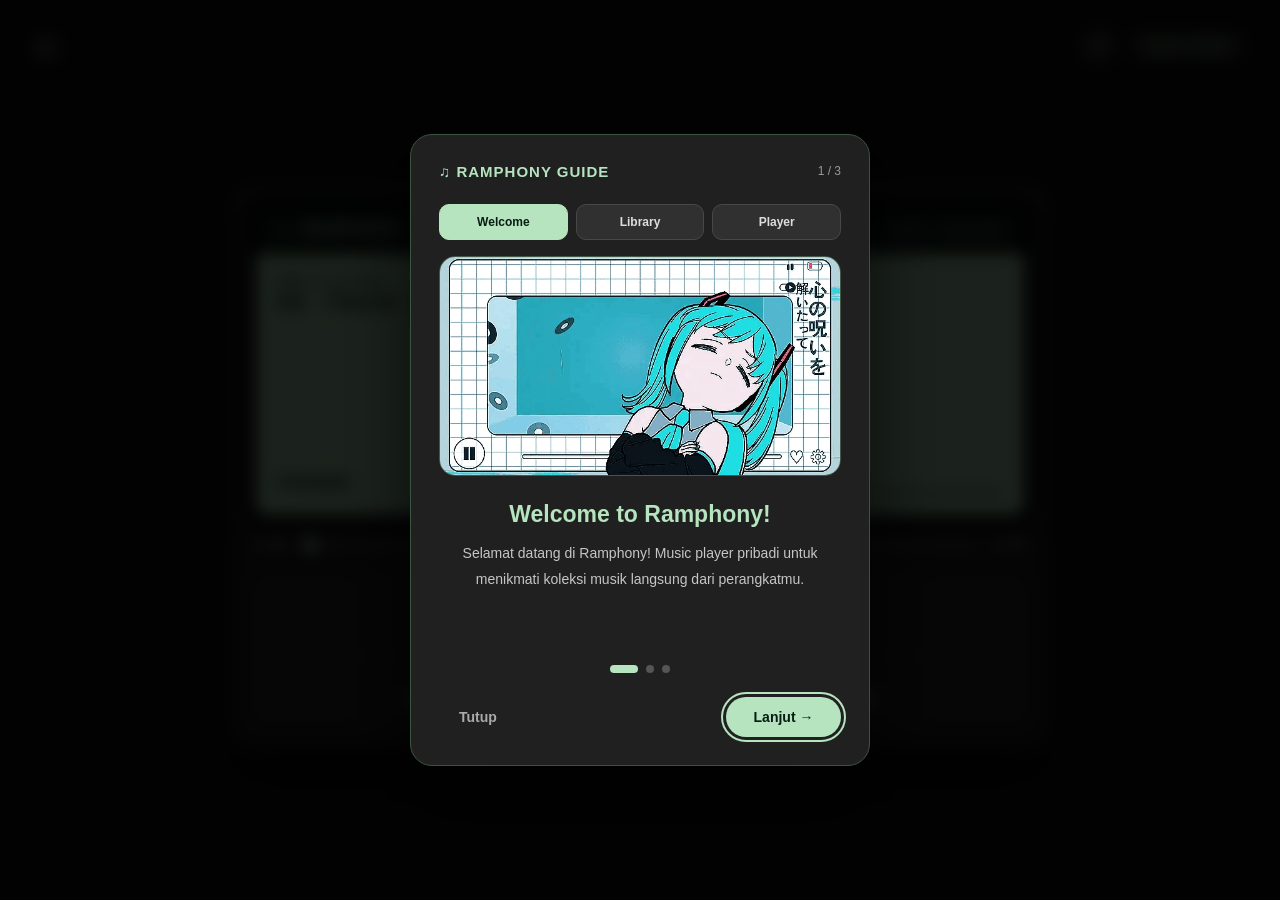
==== index.html @ 27ead32e "fix bug" ====
<!doctype html>
<html lang="id">
  <head>
    <meta charset="UTF-8" />
    <meta name="viewport" content="width=device-width, initial-scale=1.0" />
    <title>Ramphony - Offline Music Player</title>

    <link rel="stylesheet" href="assets/css/style.css?v=12" />
    <link rel="stylesheet" href="assets/css/tutorial.css" />

    <style>
      /* ===== RAMPHONY - FINAL PLAYER DESIGN ===== */

      .player-panel .lcd-display {
        min-height: 370px;
        display: flex;
        flex-direction: column;
        justify-content: space-between;
        padding: 36px 24px 28px;
      }

      .player-panel .lcd-bottom {
        margin-top: auto;
        padding-top: 35px;
      }

      /* Progress bar di luar LCD */
      .player-panel .lcd-progress {
        display: flex;
        align-items: center;
        gap: 16px;
        width: 100%;
        margin: 25px 0 0;
        padding: 0 12px;
        color: #fff;
        font-family: "Courier New", monospace;
        font-size: 13px;
      }

      .player-panel .lcd-progress span {
        flex-shrink: 0;
      }

      .player-panel .lcd-progress input {
        flex: 1;
        min-width: 0;
        height: 7px;
        accent-color: #b5e4bf;
        cursor: pointer;
      }

      /* Kotak kontrol selebar LCD */
      .player-panel .mobile-controls {
        display: flex !important;
        flex-direction: column !important;
        align-items: center;
        justify-content: center;
        width: 100%;
        max-width: none;
        margin: 42px auto 0;
        padding: 30px 24px;
        gap: 22px;
        background: #292929;
        border-radius: 28px;
      }

      .player-panel .control-main,
      .player-panel .control-secondary {
        display: flex;
        align-items: center;
        justify-content: space-evenly;
        width: 100%;
        max-width: 650px;
      }

      .player-panel .control-main {
        gap: 30px;
      }

      .player-panel .control-secondary {
        gap: 30px;
        padding-top: 22px;
        border-top: 1px solid #404040;
      }

      .player-panel .mobile-controls .control-btn {
        display: inline-flex;
        align-items: center;
        justify-content: center;
        flex-shrink: 0;
        width: 54px;
        height: 54px;
        padding: 8px;
        background: transparent;
        border: none;
        border-radius: 50%;
        color: #fff;
        cursor: pointer;
        transition:
          transform 0.2s,
          background 0.2s,
          color 0.2s;
      }

      .player-panel .mobile-controls .control-btn svg {
        display: block;
        width: 26px;
        height: 26px;
        fill: currentColor;
      }

      .player-panel .mobile-controls .control-btn:hover {
        transform: scale(1.08);
        color: #b5e4bf;
      }

      /* Play / Pause */
      .player-panel .mobile-controls #mobile-play {
        width: 90px;
        height: 90px;
        padding: 0;
        background: #b5e4bf;
        color: #071b12;
        border-radius: 50%;
      }

      .player-panel .mobile-controls #mobile-play svg {
        width: 34px;
        height: 34px;
      }

      .player-panel .mobile-controls #mobile-play:hover {
        background: #c9f0d1;
        color: #071b12;
      }

      .player-panel .mobile-controls .control-btn.act,
      .player-panel .mobile-controls #mobile-lyrics {
        color: #b5e4bf;
      }

      /* Lyrics popup */
      .lyrics-overlay {
        display: none;
        position: fixed;
        inset: 0;
        z-index: 9999;
        align-items: center;
        justify-content: center;
        padding: 16px;
        background: rgba(0, 0, 0, 0.82);
      }

      .lyrics-overlay.active {
        display: flex;
      }

      .lyrics-popup {
        width: min(600px, 100%);
        height: min(660px, 90vh);
        overflow: hidden;
        background: #202020;
        border: 1px solid #b5e4bf;
        border-radius: 16px;
        box-shadow: 0 25px 70px rgba(0, 0, 0, 0.5);
      }

      .lyrics-popup iframe {
        display: block;
        width: 100%;
        height: 100%;
        border: 0;
      }

      body.lyrics-modal-open {
        overflow: hidden;
      }

      /* Hamburger tidak ikut scroll - transparan tanpa kotak abu-abu */
      .menu-toggle {
        position: absolute !important;
        top: 26px !important;
        left: 24px !important;
        z-index: 1001 !important;
        background: transparent !important;
      }

      /* Hamburger hilang saat sidebar terbuka */
      .menu-toggle[aria-expanded="true"] {
        display: none !important;
      }

      /* Tablet */
      @media (max-width: 820px) {
        .player-panel .lcd-display {
          min-height: 300px;
          padding: 24px 14px 20px;
        }

        .player-panel .mobile-controls {
          margin-top: 30px;
          padding: 24px 14px;
          gap: 18px;
        }

        .player-panel .mobile-controls #mobile-play {
          width: 76px;
          height: 76px;
        }

        .player-panel .mobile-controls #mobile-play svg {
          width: 30px;
          height: 30px;
        }
      }

      /* HP */
      @media (max-width: 480px) {
        .player-panel .lcd-display {
          min-height: 260px;
          padding: 20px 12px 16px;
        }

        .player-panel .lcd-progress {
          gap: 8px;
          margin-top: 20px;
          padding: 0 2px;
          font-size: 11px;
        }

        .player-panel .mobile-controls {
          margin-top: 24px;
          padding: 20px 10px;
          gap: 15px;
          border-radius: 22px;
        }

        .player-panel .control-main,
        .player-panel .control-secondary {
          gap: 12px;
        }

        .player-panel .control-secondary {
          padding-top: 16px;
        }

        .player-panel .mobile-controls .control-btn {
          width: 44px;
          height: 44px;
        }

        .player-panel .mobile-controls .control-btn svg {
          width: 22px;
          height: 22px;
        }

        .player-panel .mobile-controls #mobile-play {
          width: 66px;
          height: 66px;
        }

        .player-panel .mobile-controls #mobile-play svg {
          width: 27px;
          height: 27px;
        }

        .menu-toggle {
          top: 18px !important;
          left: 10px !important;
        }
      }

      /* RAMPHONY - HOME LYRICS FULLSCREEN */

      #lyrics-overlay.lyrics-overlay {
        position: fixed !important;
        inset: 0 !important;
        z-index: 99999 !important;
        width: 100vw !important;
        height: 100vh !important;
        height: 100dvh !important;
        padding: 0 !important;
        margin: 0 !important;
        background: #101211 !important;
        align-items: stretch !important;
        justify-content: stretch !important;
      }

      #lyrics-overlay.lyrics-overlay.active {
        display: flex !important;
      }

      #lyrics-overlay .lyrics-popup {
        width: 100% !important;
        max-width: none !important;
        height: 100% !important;
        max-height: none !important;
        margin: 0 !important;
        padding: 0 !important;
        border: none !important;
        border-radius: 0 !important;
        box-shadow: none !important;
        background: #101211 !important;
      }

      #lyrics-overlay .lyrics-popup iframe {
        display: block !important;
        width: 100% !important;
        height: 100% !important;
        border: none !important;
      }

      /* PAGE OVERLAYS (Profile, Playlist) */

      .page-overlay {
        position: fixed;
        inset: 0;
        z-index: 9998;
        background: rgba(0, 0, 0, 0.88);
        display: flex;
        align-items: flex-start;
        justify-content: center;
        overflow-y: auto;
      }

      .page-overlay[hidden] {
        display: none !important;
      }

      .page-overlay-inner {
        width: 100%;
        min-height: 100%;
        background: #101010;
        position: relative;
      }

      .page-overlay-inner iframe {
        display: block;
        width: 100%;
        min-height: 100vh;
        border: 0;
      }

      body.page-overlay-open {
        overflow: hidden;
      }
      /* Sidebar & Overlay over page overlays */
      .sidebar {
        z-index: 10005 !important;
      }
      .menu-overlay {
        z-index: 10004 !important;
      }
    </style>
    <link rel="stylesheet" href="assets/css/auth.css?v=2.6" />
    <link rel="stylesheet" href="assets/css/chat.css?v=2.6" />
      <!-- MUSIC SHARING DRAWER STYLES (INLINE TO AVOID CACHING) -->
    <style id="music-sharing-drawer-styles">
      .chat-music-drawer {
        background: rgba(14, 24, 18, 0.98) !important;
        border: 1px solid rgba(181, 228, 191, 0.35) !important;
        border-radius: 20px !important;
        padding: 14px 16px !important;
        margin-bottom: 12px !important;
        box-shadow: 0 16px 40px rgba(0, 0, 0, 0.55), 0 0 20px rgba(181, 228, 191, 0.12) !important;
        backdrop-filter: blur(20px) !important;
        -webkit-backdrop-filter: blur(20px) !important;
        animation: drawerSlideUp 0.28s cubic-bezier(0.16, 1, 0.3, 1) !important;
        color: #ffffff !important;
      }
      .chat-music-drawer[hidden] {
        display: none !important;
      }
      @keyframes drawerSlideUp {
        from { opacity: 0; transform: translateY(14px) scale(0.98); }
        to { opacity: 1; transform: translateY(0) scale(1); }
      }
      .cmd-header {
        display: flex !important;
        align-items: center !important;
        justify-content: space-between !important;
        margin-bottom: 12px !important;
        padding-bottom: 10px !important;
        border-bottom: 1px solid rgba(181, 228, 191, 0.18) !important;
      }
      .cmd-title {
        display: flex !important;
        align-items: center !important;
        gap: 8px !important;
        font-size: 13px !important;
        font-weight: 700 !important;
        color: #b5e4bf !important;
        letter-spacing: 0.3px !important;
      }
      .cmd-close {
        background: rgba(255, 255, 255, 0.08) !important;
        border: 1px solid rgba(255, 255, 255, 0.12) !important;
        color: #a0b8a8 !important;
        width: 26px !important;
        height: 26px !important;
        border-radius: 50% !important;
        display: flex !important;
        align-items: center !important;
        justify-content: center !important;
        font-size: 13px !important;
        cursor: pointer !important;
        transition: all 0.2s ease !important;
        padding: 0 !important;
      }
      .cmd-close:hover {
        background: rgba(235, 87, 87, 0.25) !important;
        color: #ff8585 !important;
        border-color: rgba(235, 87, 87, 0.4) !important;
        transform: rotate(90deg) !important;
      }
      .cmd-current-box {
        background: rgba(181, 228, 191, 0.1) !important;
        border: 1px solid rgba(181, 228, 191, 0.3) !important;
        border-radius: 14px !important;
        padding: 10px 12px !important;
        display: flex !important;
        align-items: center !important;
        gap: 12px !important;
        margin-bottom: 12px !important;
        box-shadow: 0 4px 16px rgba(0, 0, 0, 0.2) !important;
      }
      .cmd-current-icon {
        width: 36px !important;
        height: 36px !important;
        border-radius: 10px !important;
        background: #b5e4bf !important;
        color: #071b12 !important;
        display: flex !important;
        align-items: center !important;
        justify-content: center !important;
        font-size: 16px !important;
        flex-shrink: 0 !important;
        box-shadow: 0 0 12px rgba(181, 228, 191, 0.35) !important;
      }
      .cmd-current-meta {
        flex: 1 !important;
        min-width: 0 !important;
        display: flex !important;
        flex-direction: column !important;
      }
      .cmd-sub {
        font-size: 10px !important;
        color: #8fa899 !important;
        text-transform: uppercase !important;
        letter-spacing: 0.6px !important;
        font-weight: 600 !important;
      }
      .cmd-current-title {
        font-size: 13px !important;
        font-weight: 700 !important;
        color: #ffffff !important;
        white-space: nowrap !important;
        overflow: hidden !important;
        text-overflow: ellipsis !important;
        margin-top: 2px !important;
      }
      .cmd-send-btn {
        background: #b5e4bf !important;
        color: #071b12 !important;
        border: none !important;
        border-radius: 10px !important;
        padding: 7px 14px !important;
        font-size: 12px !important;
        font-weight: 700 !important;
        display: flex !important;
        align-items: center !important;
        gap: 6px !important;
        cursor: pointer !important;
        transition: all 0.2s ease !important;
        flex-shrink: 0 !important;
        font-family: inherit !important;
        box-shadow: 0 4px 14px rgba(181, 228, 191, 0.35) !important;
      }
      .cmd-send-btn:hover:not(:disabled) {
        background: #c9f0d1 !important;
        transform: translateY(-1px) !important;
        box-shadow: 0 6px 18px rgba(181, 228, 191, 0.5) !important;
      }
      .cmd-send-btn:disabled {
        opacity: 0.45 !important;
        cursor: not-allowed !important;
        box-shadow: none !important;
      }
      .cmd-playlist-section {
        display: flex !important;
        flex-direction: column !important;
        gap: 7px !important;
      }
      .cmd-section-label {
        font-size: 11px !important;
        color: #8fa899 !important;
        font-weight: 600 !important;
      }
      .cmd-playlist-list {
        max-height: 140px !important;
        overflow-y: auto !important;
        display: flex !important;
        flex-direction: column !important;
        gap: 6px !important;
        padding-right: 4px !important;
      }
      .cmd-playlist-list::-webkit-scrollbar {
        width: 4px !important;
      }
      .cmd-playlist-list::-webkit-scrollbar-thumb {
        background: rgba(181, 228, 191, 0.3) !important;
        border-radius: 4px !important;
      }
      .cmd-track-item {
        display: flex !important;
        align-items: center !important;
        justify-content: space-between !important;
        padding: 7px 12px !important;
        border-radius: 10px !important;
        background: rgba(255, 255, 255, 0.04) !important;
        border: 1px solid rgba(181, 228, 191, 0.14) !important;
        transition: all 0.2s ease !important;
        gap: 10px !important;
      }
      .cmd-track-item:hover {
        background: rgba(181, 228, 191, 0.1) !important;
        border-color: rgba(181, 228, 191, 0.3) !important;
        transform: translateX(2px) !important;
      }
      .cmd-track-left {
        display: flex !important;
        align-items: center !important;
        gap: 8px !important;
        flex: 1 !important;
        min-width: 0 !important;
      }
      .cmd-track-disc {
        width: 22px !important;
        height: 22px !important;
        border-radius: 50% !important;
        background: rgba(181, 228, 191, 0.15) !important;
        color: #b5e4bf !important;
        display: flex !important;
        align-items: center !important;
        justify-content: center !important;
        font-size: 11px !important;
        flex-shrink: 0 !important;
      }
      .cmd-track-meta {
        flex: 1 !important;
        min-width: 0 !important;
        display: flex !important;
        flex-direction: column !important;
      }
      .cmd-track-name {
        font-size: 12px !important;
        color: #ffffff !important;
        font-weight: 600 !important;
        white-space: nowrap !important;
        overflow: hidden !important;
        text-overflow: ellipsis !important;
      }
      .cmd-track-artist {
        font-size: 10px !important;
        color: #8fa899 !important;
      }
      .cmd-track-share-btn {
        background: rgba(181, 228, 191, 0.18) !important;
        border: 1px solid rgba(181, 228, 191, 0.4) !important;
        color: #b5e4bf !important;
        border-radius: 8px !important;
        padding: 4px 10px !important;
        font-size: 11px !important;
        font-weight: 700 !important;
        cursor: pointer !important;
        transition: all 0.2s ease !important;
        flex-shrink: 0 !important;
        font-family: inherit !important;
      }
      .cmd-track-share-btn:hover {
        background: #b5e4bf !important;
        color: #071b12 !important;
        transform: scale(1.05) !important;
        box-shadow: 0 2px 10px rgba(181, 228, 191, 0.4) !important;
      }
      .chat-tool-btn {
        width: 36px !important;
        height: 36px !important;
        border-radius: 50% !important;
        background: rgba(181, 228, 191, 0.14) !important;
        border: 1px solid rgba(181, 228, 191, 0.28) !important;
        color: #b5e4bf !important;
        display: flex !important;
        align-items: center !important;
        justify-content: center !important;
        cursor: pointer !important;
        transition: all 0.2s ease !important;
        flex-shrink: 0 !important;
        padding: 0 !important;
      }
      .chat-tool-btn:hover {
        background: #b5e4bf !important;
        color: #071b12 !important;
        transform: scale(1.08) !important;
        box-shadow: 0 0 14px rgba(181, 228, 191, 0.5) !important;
      }
      .chat-tool-btn:active {
        transform: scale(0.92) !important;
      }
    </style>
  </head>

  <body>
    <div class="app">
      <!-- HAMBURGER -->
      <button
        id="menu-toggle"
        class="menu-toggle"
        type="button"
        aria-label="Buka menu"
        aria-expanded="false"
      >
        <span></span>
        <span></span>
        <span></span>
      </button>

      <!-- SIDEBAR OVERLAY -->
      <div id="menu-overlay" class="menu-overlay"></div>

      <!-- SIDEBAR -->
      <aside id="sidebar" class="sidebar">
        <div class="sidebar-header">
          <a href="#" class="logo" id="logo-home-btn" data-page="home" title="Kembali ke Home">Ramphony</a>
        </div>

        <nav class="side-nav">
          <p class="nav-heading">MENU UTAMA</p>

          <a href="#" class="nav-link active" data-page="home">Home</a>

          <a href="#" class="nav-link" data-page="tracks">Koleksi Lagu Lokal</a>

          <p class="nav-heading">YOUR LIBRARY</p>

          <a href="pages/playlist.html" class="nav-link" data-page="playlist">Playlist</a>

          <a href="#" class="nav-link" data-page="favorites">Favorites</a>

          <a href="#" class="nav-link" data-page="history">Recently Played</a>

          <p class="nav-heading">KOMUNIKASI</p>

          <a href="#" class="nav-link" id="side-nav-chat">Chat Room</a>

          <p class="nav-heading">LAINNYA</p>

          <a href="#" class="nav-link" data-page="settings">Settings</a>
        </nav>

        <!-- SIDEBAR AUTH: UNLOGGED (LOGIN/REGISTER BUTTON) & LOGGED IN (USER CARD) -->
        <button type="button" class="sidebar-login-card" id="sidebar-login-trigger" title="Masuk atau Buat Akun">
          <div class="slc-icon">
            <svg width="18" height="18" viewBox="0 0 24 24" fill="none" stroke="currentColor" stroke-width="2">
              <path d="M15 3h4a2 2 0 0 1 2 2v14a2 2 0 0 1-2 2h-4"></path>
              <polyline points="10 17 15 12 10 7"></polyline>
              <line x1="15" y1="12" x2="3" y2="12"></line>
            </svg>
          </div>
          <div class="slc-info">
            <span class="slc-title">Masuk / Daftar</span>
            <small class="slc-sub">Buka Fitur Chat & Akun</small>
          </div>
          <span class="slc-arrow">→</span>
        </button>

        <div class="sidebar-user-card" id="sidebar-user-info" hidden>
          <div class="sa-avatar-wrap">
            <img id="sa-avatar-img" class="sa-avatar-img" src="" alt="Avatar" hidden />
            <span id="sa-avatar-letter" class="sa-avatar-letter">N</span>
          </div>
          <div class="sa-user-info">
            <span id="sa-name" class="sa-name">User</span>
            <small id="sa-sub" class="sa-sub">@user</small>
          </div>
          <button type="button" id="sa-logout-btn" class="sa-action-btn sa-logout-btn" title="Keluar dari akun">Keluar</button>
        </div>

        <p class="copyright">© Ramphony Offline Player</p>
      </aside>

      <!-- MAIN CONTENT -->
      <main class="main-content">
        <!-- HEADER -->
        <header class="topbar">
          <div class="topbar-actions">
            <!-- CHAT BUTTON -->
            <button id="open-chat-btn" class="topbar-icon-btn" type="button" title="Buka Ramphony Chat Room" aria-label="Buka Chat">
              <svg width="20" height="20" viewBox="0 0 24 24" fill="none" stroke="currentColor" stroke-width="2">
                <path d="M21 15a2 2 0 0 1-2 2H7l-4 4V5a2 2 0 0 1 2-2h14a2 2 0 0 1 2 2z"></path>
              </svg>
              <span id="chat-unread-dot" class="chat-unread-dot" hidden></span>
            </button>

            <!-- AUTH BUTTON -->
            <button id="topbar-auth-btn" class="topbar-auth-pill" type="button" title="Masuk atau Daftar Akun">
              Masuk / Daftar
            </button>

            <!-- PROFILE BUTTON (Hanya muncul jika sudah login) -->
            <a
              href="pages/profile.html"
              class="profile-button"
              id="topbar-profile-btn"
              title="My Profile"
              aria-label="My Profile"
              hidden
            >
              <svg
                width="22"
                height="22"
                viewBox="0 0 24 24"
                fill="none"
                stroke="currentColor"
                stroke-width="1.8"
              >
                <circle cx="12" cy="8" r="4"></circle>
                <path d="M4 21c0-4 3.5-7 8-7s8 3 8 7"></path>
              </svg>
            </a>
          </div>
        </header>

        <!-- WORKSPACE -->
        <div class="workspace">
          <!-- PLAYER PANEL -->
          <section class="player-panel">
            <!-- LCD FRAME -->
            <div class="lcd-frame">
              <div class="lcd-screen">
                <!-- LCD HEADER -->
                <div class="lcd-status">
                  <span class="music-note">♫ RAMPHONY</span>

                  <div class="lcd-tags">
                    <span class="lcd-tag">MP3</span>
                    <span class="lcd-tag">PLAYER</span>
                  </div>
                </div>

                <!-- LCD CONTENT -->
                <div class="lcd-display">
                  <div class="lcd-title-wrap">
                    <p>NOW PLAYING</p>
                    <h1 id="title" class="lcd-title">NO TRACK SELECTED</h1>
                  </div>

                  <!-- LCD BOTTOM -->
                  <div class="lcd-bottom">
                    <div class="lcd-info">
                      <span id="lcd-play-state">PAUSED</span>
                    </div>

                    <div id="visualizer" class="visualizer">
                      <span></span>
                      <span></span>
                      <span></span>
                      <span></span>
                      <span></span>
                      <span></span>
                      <span></span>
                      <span></span>
                      <span></span>
                      <span></span>
                      <span></span>
                      <span></span>
                      <span></span>
                    </div>
                  </div>
                </div>
              </div>
            </div>

            <!-- PROGRESS DI LUAR LCD -->
            <div class="lcd-progress">
              <span id="cur">0:00</span>

              <input
                id="seek"
                type="range"
                min="0"
                max="100"
                step="0.1"
                value="0"
                aria-label="Progress lagu"
              />

              <span id="dur">0:00</span>
            </div>

            <!-- CONTROLS DUA BARIS -->
            <div class="mobile-controls">
              <!-- BARIS ATAS -->
              <div class="control-main">
                <button
                  id="mobile-prev"
                  class="control-btn"
                  type="button"
                  title="Previous"
                  aria-label="Lagu sebelumnya"
                ></button>

                <button
                  id="mobile-play"
                  class="control-btn primary"
                  type="button"
                  title="Play / Pause"
                  aria-label="Putar lagu"
                ></button>

                <button
                  id="mobile-next"
                  class="control-btn"
                  type="button"
                  title="Next"
                  aria-label="Lagu berikutnya"
                ></button>
              </div>

              <!-- BARIS BAWAH -->
              <div class="control-secondary">
                <button
                  id="mobile-shuf"
                  class="control-btn"
                  type="button"
                  title="Shuffle"
                  aria-label="Acak lagu"
                ></button>

                <button
                  id="mobile-rep"
                  class="control-btn"
                  type="button"
                  title="Repeat"
                  aria-label="Ulangi lagu"
                ></button>

                <button
                  id="mobile-fav"
                  class="control-btn"
                  type="button"
                  title="Favorit"
                  aria-label="Lagu favorit"
                >
                  <svg viewBox="0 0 24 24" aria-hidden="true" width="20" height="20">
                    <path
                      class="fav-heart-path"
                      fill="none"
                      stroke="currentColor"
                      stroke-width="2"
                      d="M12 21.35l-1.45-1.32C5.4 15.36 2 12.28 2 8.5 2 5.42 4.42 3 7.5 3c1.74 0 3.41.81 4.5 2.09C13.09 3.81 14.76 3 16.5 3 19.58 3 22 5.42 22 8.5c0 3.78-3.4 6.86-8.55 11.54L12 21.35z"
                    />
                  </svg>
                </button>

                <button
                  id="mobile-lyrics"
                  class="control-btn"
                  type="button"
                  title="Lyrics"
                  aria-label="Buka lirik lagu"
                >
                  <svg viewBox="0 0 24 24" aria-hidden="true">
                    <path
                      fill="currentColor"
                      d="M4 5h16v2H4zm0 5h11v2H4zm0 5h11v2H4zm14-4v7.2a2.8 2.8 0 1 1-2-2.68V9h5v2z"
                    />
                  </svg>
                </button>
              </div>
            </div>
          </section>

          </div>

                <!-- LOCAL TRACKS VIEW -->
        <section id="tracks-view" class="library-view" hidden>
          <div class="view-header">
            <div>
              <span class="eyebrow">LOCAL STORAGE</span>
              <h2>Koleksi Lagu Lokal <span id="count" class="count-badge">0 lagu</span></h2>
              <p>Kelola file audio dari perangkatmu atau putar lagu demo.</p>
            </div>

            <div class="playlist-actions">
              <button id="demo" class="btn-demo" type="button">♫ Demo</button>
              <button id="pick" class="btn-add" type="button">+ Tambah Lagu</button>
            </div>
          </div>

          <!-- LOCAL SEARCH -->
          <div class="playlist-search">
            <svg width="20" height="20" viewBox="0 0 24 24" fill="none" stroke="currentColor" stroke-width="2">
              <circle cx="11" cy="11" r="7"></circle>
              <path d="m16 16 5 5"></path>
            </svg>
            <input id="search-track" type="search" placeholder="Cari dalam koleksi lokal..." aria-label="Cari lagu" />
          </div>

          <!-- SONG LIST -->
          <ul id="ul" class="track-list"></ul>

          <div id="library-empty" class="library-empty" hidden>
            Belum ada lagu lokal yang ditambahkan.
          </div>

          <div class="drop-zone">
            Tarik file MP3 ke sini atau klik Tambah Lagu.
          </div>

          <input id="file" type="file" accept="audio/*,.mp3,.m4a,.wav,.ogg,.flac,.aac" multiple hidden />
        </section>

        <!-- ADDITIONAL VIEWS -->
        <!-- FAVORITES VIEW -->
        <section id="favorites-view" class="library-view" hidden>
          <div class="view-header">
            <div>
              <span class="eyebrow">YOUR COLLECTION</span>
              <h2>Favorites <span id="fav-count-badge" class="count-badge">0</span></h2>
              <p>Lagu-lagu yang kamu tandai sebagai favorit.</p>
            </div>
            <button id="play-all-favs" class="btn-view-action" type="button" style="display: none;">
              ▶ Putar Semua
            </button>
          </div>

          <ul id="favorites-list" class="view-track-list"></ul>

          <div id="favorites-empty" class="view-empty">
            <div class="view-empty-icon">♡</div>
            <h3>Belum ada lagu favorit</h3>
            <p>Klik tombol hati pada lagu yang sedang diputar atau pada daftar putar untuk menambahkannya ke sini.</p>
          </div>
        </section>

        <!-- RECENTLY PLAYED VIEW -->
        <section id="history-view" class="library-view" hidden>
          <div class="view-header">
            <div>
              <span class="eyebrow">HISTORY</span>
              <h2>Recently Played <span id="hist-count-badge" class="count-badge">0</span></h2>
              <p>Riwayat lagu yang baru saja kamu putar.</p>
            </div>
            <button id="clear-history" class="btn-view-action danger" type="button" style="display: none;">
              Hapus Riwayat
            </button>
          </div>

          <ul id="history-list" class="view-track-list"></ul>

          <div id="history-empty" class="view-empty">
            <div class="view-empty-icon">◷</div>
            <h3>Belum ada riwayat pemutaran</h3>
            <p>Lagu yang kamu putar akan otomatis tercatat di sini.</p>
          </div>
        </section>

        <!-- SETTINGS VIEW -->
        <section id="settings-view" class="library-view" hidden>
          <div class="view-header">
            <div>
              <span class="eyebrow">PREFERENCES</span>
              <h2>Settings</h2>
              <p>Sesuaikan preferensi pemutaran dan tampilan Ramphony.</p>
            </div>
          </div>

          <div class="settings-grid">
            <div class="setting-card">
              <div class="setting-card-title">
                <span>▶</span>
                <div>
                  <strong>Pemutaran Musik</strong>
                  <small>Pengaturan alur pemutaran lagu.</small>
                </div>
              </div>

              <div class="setting-row">
                <div>
                  <span class="setting-label">Auto Play Next Track</span>
                  <span class="setting-desc">Lanjut ke lagu berikutnya secara otomatis saat lagu selesai.</span>
                </div>
                <label class="toggle-switch">
                  <input type="checkbox" id="setting-autoplay" checked />
                  <span class="toggle-slider"></span>
                </label>
              </div>

              <div class="setting-row">
                <div>
                  <span class="setting-label">LCD Audio Visualizer</span>
                  <span class="setting-desc">Tampilkan animasi grafik frekuensi di layar LCD saat audio menyala.</span>
                </div>
                <label class="toggle-switch">
                  <input type="checkbox" id="setting-visualizer" checked />
                  <span class="toggle-slider"></span>
                </label>
              </div>
            </div>

            <div class="setting-card">
              <div class="setting-card-title">
                <span>♪</span>
                <div>
                  <strong>Volume Default</strong>
                  <small>Tingkat volume awal saat membuka player.</small>
                </div>
              </div>

              <div class="setting-row" style="flex-direction: column; align-items: stretch; gap: 12px;">
                <div style="display: flex; justify-content: space-between; align-items: center;">
                  <span class="setting-label">Tingkat Volume</span>
                  <strong id="setting-vol-display" style="color: var(--green);">80%</strong>
                </div>
                <input type="range" id="setting-vol-range" min="0" max="100" value="80" style="accent-color: var(--green); cursor: pointer;" />
              </div>
            </div>

            <div class="setting-card">
              <div class="setting-card-title">
                <span>🗂</span>
                <div>
                  <strong>Penyimpanan & Riwayat</strong>
                  <small>Kelola data lokal di browser ini.</small>
                </div>
              </div>

              <div class="setting-row">
                <div>
                  <span class="setting-label">Hapus Riwayat Pemutaran</span>
                  <span class="setting-desc">Menghapus semua daftar Recently Played.</span>
                </div>
                <button type="button" id="btn-clear-hist-setting" class="btn-setting-btn">Hapus</button>
              </div>

              <div class="setting-row">
                <div>
                  <span class="setting-label">Kosongkan Favorit</span>
                  <span class="setting-desc">Menghapus semua lagu dari daftar Favorites.</span>
                </div>
                <button type="button" id="btn-clear-favs-setting" class="btn-setting-btn">Kosongkan</button>
              </div>

              <div class="setting-row">
                <div>
                  <span class="setting-label">Reset Seluruh Data</span>
                  <span class="setting-desc">Kembalikan pengaturan, profil, dan data ke kondisi awal.</span>
                </div>
                <button type="button" id="btn-reset-all-setting" class="btn-setting-btn danger">Reset Semua</button>
              </div>
            </div>

            <div class="setting-card about-card">
              <div class="setting-card-title">
                <span>ⓘ</span>
                <div>
                  <strong>Tentang Ramphony</strong>
                  <small>Offline Web Music Player</small>
                </div>
              </div>
              <p style="font-size: 13px; color: #bbb; line-height: 1.6; margin: 12px 0 6px;">
                Dibuat untuk memutar lagu secara offline langsung di peramban tanpa koneksi internet. Data tersimpan aman di browser Anda menggunakan IndexedDB dan Web Storage.
              </p>
              <span style="font-size: 11px; color: #777;">Version 1.2 · © 2026 Ramphony by Nabil Maliqi Ramadhan</span>
            </div>
          </div>
        </section>
      </main>
    </div>

    <!-- BOTTOM SEEK PLAYER (Visible on all pages except Home) -->
    <div id="bottom-player" class="bottom-player" hidden>
      <div class="bp-track">
        <div class="bp-art-wrap">
          <img id="bottom-art" class="bp-art" src="" alt="Cover" hidden />
          <span id="ini" class="bp-art-fallback">♪</span>
        </div>
        <div class="bp-info">
          <strong id="bottom-title">No track selected</strong>
          <small id="sub" class="bp-meta">Offline player</small>
        </div>
        <button id="bottom-fav" class="bp-fav-btn" type="button" title="Favorit">
          <svg width="18" height="18" viewBox="0 0 24 24" fill="none" stroke="currentColor" stroke-width="2">
            <path class="bp-fav-heart" d="M12 21.35l-1.45-1.32C5.4 15.36 2 12.28 2 8.5 2 5.42 4.42 3 7.5 3c1.74 0 3.41.81 4.5 2.09C13.09 3.81 14.76 3 16.5 3 19.58 3 22 5.42 22 8.5c0 3.78-3.4 6.86-8.55 11.54L12 21.35z"/>
          </svg>
        </button>
      </div>

      <div class="bp-center">
        <div class="bp-controls">
          <button id="shuf" class="bp-ctrl-btn" type="button" title="Shuffle"></button>
          <button id="prev" class="bp-ctrl-btn" type="button" title="Previous"></button>
          <button id="play" class="bp-ctrl-btn primary" type="button" title="Play / Pause"></button>
          <button id="next" class="bp-ctrl-btn" type="button" title="Next"></button>
          <button id="rep" class="bp-ctrl-btn" type="button" title="Repeat"></button>
        </div>

        <div class="bp-progress-row">
          <span id="bottom-cur" class="bp-time">0:00</span>
          <div class="bp-seek-wrap">
            <input id="bottom-progress" type="range" min="0" max="100" step="0.1" value="0" aria-label="Progress lagu" />
          </div>
          <span id="bottom-dur" class="bp-time">0:00</span>
        </div>
      </div>

      <div class="bp-right">
        <div class="bp-volume-wrap">
          <span class="bp-vol-icon">🔊</span>
          <input id="vol" type="range" min="0" max="100" value="80" aria-label="Volume" />
          <span id="volume-number" class="bp-vol-num">80</span>
        </div>
        <button id="bottom-go-home" class="bp-home-btn" type="button" title="Kembali ke LCD Deck di Home">
          <svg width="15" height="15" viewBox="0 0 24 24" fill="none" stroke="currentColor" stroke-width="2">
            <path d="M3 9l9-7 9 7v11a2 2 0 0 1-2 2H5a2 2 0 0 1-2-2z"></path>
            <polyline points="9 22 9 12 15 12 15 22"></polyline>
          </svg>
          <span>LCD Home</span>
        </button>
      </div>
    </div>

    <!-- AUDIO -->
    <audio id="a" preload="metadata"></audio>

    <!-- LYRICS POPUP -->
    <div id="lyrics-overlay" class="lyrics-overlay">
      <div
        class="lyrics-popup"
        role="dialog"
        aria-modal="true"
        aria-label="Ramphony Lyrics"
      >
        <iframe
          id="lyrics-frame"
          src="pages/lyrics.html"
          title="Ramphony Lyrics"
        ></iframe>
      </div>
    </div>

    <!-- PROFILE OVERLAY -->
    <div id="profile-overlay" class="page-overlay" hidden>
      <div class="page-overlay-inner" role="dialog" aria-modal="true" aria-label="My Profile">
        <iframe
          id="profile-frame"
          src="about:blank"
          title="My Profile"
        ></iframe>
      </div>
    </div>

    <!-- PLAYLIST OVERLAY -->
    <div id="playlist-overlay" class="page-overlay" hidden>
      <div class="page-overlay-inner" role="dialog" aria-modal="true" aria-label="Playlist">
        <iframe
          id="playlist-frame"
          src="about:blank"
          title="Playlist"
        ></iframe>
      </div>
    </div>

    <!-- MAIN PLAYER -->
    <script src="assets/js/player.js"></script>

    <!-- LYRICS POPUP LOGIC -->
    <script>
      const lyricsButton = document.querySelector("#mobile-lyrics");

      const lyricsOverlay = document.querySelector("#lyrics-overlay");

      const lyricsFrame = document.querySelector("#lyrics-frame");

      function sendLyricsSong() {
        const title = document.querySelector("#title");
        const audio = document.querySelector("#a");

        const song = title?.textContent.trim() || "";
        const audioUrl = audio ? (audio.currentSrc || audio.src || "") : "";
        const hasAudio = Boolean(audioUrl) && song !== "NO TRACK SELECTED";

        lyricsFrame.contentWindow?.postMessage(
          {
            type: "RAMPHONY_SONG",
            song: hasAudio ? song : "",
            audioUrl: hasAudio ? audioUrl : "",
          },
          "*",
        );
      }

      function openLyricsPopup() {
        lyricsOverlay.classList.add("active");
        document.body.classList.add("lyrics-modal-open");
        sendLyricsSong();
      }

      function closeLyricsPopup() {
        lyricsOverlay.classList.remove("active");
        document.body.classList.remove("lyrics-modal-open");
      }

      lyricsButton.addEventListener("click", openLyricsPopup);

      lyricsOverlay.addEventListener("click", (event) => {
        if (event.target === lyricsOverlay) {
          closeLyricsPopup();
        }
      });

      lyricsFrame.addEventListener("load", sendLyricsSong);

      window.addEventListener("message", (event) => {
        if (event.origin !== window.location.origin) {
          return;
        }

        if (event.source !== lyricsFrame.contentWindow) {
          return;
        }

        if (event.data?.type === "RAMPHONY_CLOSE_LYRICS") {
          closeLyricsPopup();
        }

        if (event.data?.type === "RAMPHONY_LYRICS_READY") {
          sendLyricsSong();
        }
      });

      document.addEventListener("keydown", (event) => {
        if (event.key === "Escape") {
          closeLyricsPopup();
        }
      });
    </script>

    <!-- TUTORIAL -->
    <script src="assets/js/tutorial.js"></script>

    <!-- PAGE OVERLAY LOGIC (Profile & Playlist) -->
    <script>
      (() => {
        "use strict";

        const profileOverlay = document.getElementById("profile-overlay");
        const profileFrame   = document.getElementById("profile-frame");
        const playlistOverlay = document.getElementById("playlist-overlay");
        const playlistFrame   = document.getElementById("playlist-frame");

        let profileLoaded  = false;
        let playlistLoaded = false;

        function updateNavActive(page) {
          const links = document.querySelectorAll(".side-nav .nav-link");
          links.forEach(l => {
            l.classList.toggle("active", l.getAttribute("data-page") === page);
          });
        }

        function getActiveMainView() {
          if (!document.getElementById("favorites-view")?.hidden) return "favorites";
          if (!document.getElementById("history-view")?.hidden) return "history";
          if (!document.getElementById("settings-view")?.hidden) return "settings";
          return "home";
        }

        function openOverlay(overlay) {
          overlay.removeAttribute("hidden");
          document.body.classList.add("page-overlay-open");
        }

        function closeOverlay(overlay) {
          overlay.setAttribute("hidden", "");
          document.body.classList.remove("page-overlay-open");
          updateNavActive(getActiveMainView());
        }

        function closeMasterMenu() {
          const sidebar = document.getElementById("sidebar");
          const menuOverlay = document.getElementById("menu-overlay");
          const menuToggle = document.getElementById("menu-toggle");
          if (sidebar) sidebar.classList.remove("open");
          if (menuOverlay) menuOverlay.classList.remove("open");
          if (menuToggle) {
            menuToggle.setAttribute("aria-expanded", "false");
            menuToggle.setAttribute("aria-label", "Buka menu");
          }
        }

        function openProfile() {
          closeMasterMenu();
          if (!profileLoaded || !profileFrame.src || profileFrame.src.endsWith("about:blank")) {
            profileFrame.src = "pages/profile.html";
            profileLoaded = true;
          }
          openOverlay(profileOverlay);
          updateNavActive("profile");
        }

        function openPlaylist() {
          closeMasterMenu();
          if (!playlistLoaded || !playlistFrame.src || playlistFrame.src.endsWith("about:blank")) {
            playlistFrame.src = "pages/playlist.html";
            playlistLoaded = true;
          }
          openOverlay(playlistOverlay);
          updateNavActive("playlist");
          setTimeout(() => {
            window.postMessage({ type: "RAMPHONY_TRIGGER_BROADCAST" }, "*");
          }, 150);
        }

        /* ---- Intercept link clicks ---- */
        document.addEventListener("click", function (event) {
          const link = event.target.closest("a[href]");
          if (!link) return;

          const href = link.getAttribute("href");
          if (!href) return;

          let url;
          try {
            url = new URL(href, document.baseURI);
          } catch {
            return;
          }

          if (url.origin !== location.origin) return;

          const path = url.pathname;

          if (path.endsWith("/pages/profile.html") || path.endsWith("/pages/form-data.html")) {
            event.preventDefault();
            event.stopImmediatePropagation();
            openProfile();
            return;
          }

          if (path.endsWith("/pages/playlist.html")) {
            event.preventDefault();
            event.stopImmediatePropagation();
            openPlaylist();
            return;
          }

          /* Legacy: if inside an iframe and navigating home/playlist */
          if (window.parent !== window) {
            let destination = null;
            if (path.endsWith("/index.html")) destination = "home";
            if (path.endsWith("/pages/playlist.html")) destination = "playlist";
            if (destination) {
              event.preventDefault();
              event.stopImmediatePropagation();
              window.parent.postMessage(
                { type: "RAMPHONY_NAVIGATE", page: destination },
                location.origin,
              );
            }
          }
        }, true);

        /* ---- Listen messages from iframes ---- */
        window.addEventListener("message", function (event) {

          const data = event.data;
          if (!data || typeof data !== "object") return;

          if (data.type === "RAMPHONY_CLOSE_PROFILE") {
            closeOverlay(profileOverlay);
          }

          if (data.type === "RAMPHONY_TRIGGER_LOGOUT") {
            closeOverlay(profileOverlay);
            if (window.RamphonyAuth && typeof window.RamphonyAuth.logout === "function") {
              window.RamphonyAuth.logout();
            }
          }

          if (data.type === "RAMPHONY_OPEN_AUTH") {
            closeOverlay(profileOverlay);
            if (typeof window.openAuthModal === "function") {
              window.openAuthModal("login");
            }
          }

          if (data.type === "RAMPHONY_CLOSE_PLAYLIST") {
            closeOverlay(playlistOverlay);
          }

          if (data.type === "RAMPHONY_OPEN_PROFILE") {
            openProfile();
          }

          if (data.type === "RAMPHONY_OPEN_PLAYLIST") {
            openPlaylist();
          }

          if (data.type === "RAMPHONY_TOGGLE_SIDEBAR") {
            const menuToggle = document.getElementById("menu-toggle");
            if (menuToggle) {
              menuToggle.click();
            }
          }

          if (data.type === "RAMPHONY_OPEN_LYRICS") {
            openLyricsPopup();
          }

          if (data.type === "RAMPHONY_NAVIGATE") {
            if (data.page === "home") {
              closeOverlay(profileOverlay);
              closeOverlay(playlistOverlay);
            }
            if (data.page === "playlist") {
              closeOverlay(profileOverlay);
              openPlaylist();
            }
          }
        });

        /* ---- Escape key ---- */
        document.addEventListener("keydown", function (event) {
          if (event.key !== "Escape") return;
          if (!profileOverlay.hidden)  closeOverlay(profileOverlay);
          if (!playlistOverlay.hidden) closeOverlay(playlistOverlay);
        });
      })();
    </script>

    <!-- AUTH MODAL (LOGIN & REGISTER - FIREBASE READY) -->
    <div id="auth-modal" class="auth-modal-overlay" hidden>
      <div class="auth-modal-card" role="dialog" aria-modal="true" aria-labelledby="auth-modal-title">
        <button type="button" id="auth-close-btn" class="auth-close-btn" title="Tutup">✕</button>

        <div class="auth-header">
          <div class="auth-brand">
            <span>♫</span>
            <span>RAMPHONY</span>
          </div>
          <p id="auth-modal-title">Masuk atau Buat Akun untuk menikmati sinkronisasi profil & obrolan di Chat Room.</p>
        </div>

        <div class="auth-tabs">
          <button type="button" id="auth-tab-login" class="auth-tab-btn active">Masuk (Login)</button>
          <button type="button" id="auth-tab-register" class="auth-tab-btn">Daftar Akun (Register)</button>
        </div>

        <div id="auth-alert" class="auth-alert"></div>

        <!-- FORM LOGIN -->
        <form id="auth-login-form" class="auth-form" autocomplete="on">
          <div class="auth-field">
            <label for="auth-login-email">Email atau Username</label>
            <div class="auth-input-wrap">
              <input type="text" id="auth-login-email" placeholder="nama@email.com atau username" required autocomplete="username" />
            </div>
          </div>

          <div class="auth-field">
            <label for="auth-login-password">Password</label>
            <div class="auth-input-wrap">
              <input type="password" id="auth-login-password" placeholder="••••••••" required autocomplete="current-password" />
              <button type="button" class="auth-toggle-pwd" data-for="auth-login-password" title="Lihat password">
                <svg width="18" height="18" viewBox="0 0 24 24" fill="none" stroke="currentColor" stroke-width="2"><path d="M1 12s4-8 11-8 11 8 11 8-4 8-11 8-11-8-11-8z"></path><circle cx="12" cy="12" r="3"></circle></svg>
              </button>
            </div>
          </div>

          <button type="submit" id="auth-login-submit" class="auth-submit-btn">Masuk ke Ramphony</button>

          <p class="auth-footer-note">
            Belum punya akun? <button type="button" id="auth-switch-to-reg" class="auth-footer-link">Daftar sekarang</button>
          </p>
        </form>

        <!-- FORM REGISTER -->
        <form id="auth-reg-form" class="auth-form" hidden autocomplete="on">
          <div class="auth-field">
            <label for="auth-reg-name">Nama Lengkap (Display Name)</label>
            <div class="auth-input-wrap">
              <input type="text" id="auth-reg-name" placeholder="Contoh: Nabil Maliqi" required autocomplete="name" />
            </div>
          </div>

          <div class="auth-field">
            <label for="auth-reg-username">Username</label>
            <div class="auth-input-wrap">
              <input type="text" id="auth-reg-username" placeholder="Contoh: nabil" required autocomplete="username" />
            </div>
          </div>

          <div class="auth-field">
            <label for="auth-reg-email">Email</label>
            <div class="auth-input-wrap">
              <input type="email" id="auth-reg-email" placeholder="nama@email.com" required autocomplete="email" />
            </div>
          </div>

          <div class="auth-field">
            <label for="auth-reg-password">Password</label>
            <div class="auth-input-wrap">
              <input type="password" id="auth-reg-password" placeholder="Minimal 6 karakter" required autocomplete="new-password" />
              <button type="button" class="auth-toggle-pwd" data-for="auth-reg-password" title="Lihat password">
                <svg width="18" height="18" viewBox="0 0 24 24" fill="none" stroke="currentColor" stroke-width="2"><path d="M1 12s4-8 11-8 11 8 11 8-4 8-11 8-11-8-11-8z"></path><circle cx="12" cy="12" r="3"></circle></svg>
              </button>
            </div>
          </div>

          <div class="auth-field">
            <label for="auth-reg-confirm">Konfirmasi Password</label>
            <div class="auth-input-wrap">
              <input type="password" id="auth-reg-confirm" placeholder="Ulangi password" required autocomplete="new-password" />
              <button type="button" class="auth-toggle-pwd" data-for="auth-reg-confirm" title="Lihat password">
                <svg width="18" height="18" viewBox="0 0 24 24" fill="none" stroke="currentColor" stroke-width="2"><path d="M1 12s4-8 11-8 11 8 11 8-4 8-11 8-11-8-11-8z"></path><circle cx="12" cy="12" r="3"></circle></svg>
              </button>
            </div>
          </div>

          <button type="submit" id="auth-reg-submit" class="auth-submit-btn">Buat Akun Ramphony</button>

          <p class="auth-footer-note">
            Sudah punya akun? <button type="button" id="auth-switch-to-login" class="auth-footer-link">Masuk di sini</button>
          </p>
        </form>

        <!-- GOOGLE SIGN-IN BUTTON & DIVIDER -->
        <div class="auth-divider">
          <span>atau</span>
        </div>

        <button type="button" id="auth-google-btn" class="auth-google-btn" title="Masuk dengan Akun Google">
          <svg class="google-svg" width="18" height="18" viewBox="0 0 24 24">
            <path fill="#4285F4" d="M22.56 12.25c0-.78-.07-1.53-.2-2.25H12v4.26h5.92c-.26 1.37-1.04 2.53-2.21 3.31v2.77h3.57c2.08-1.92 3.28-4.74 3.28-8.09z"/>
            <path fill="#34A853" d="M12 23c2.97 0 5.46-.98 7.28-2.66l-3.57-2.77c-.98.66-2.23 1.06-3.71 1.06-2.86 0-5.29-1.93-6.16-4.53H2.18v2.84C3.99 20.53 7.7 23 12 23z"/>
            <path fill="#FBBC05" d="M5.84 14.09c-.22-.66-.35-1.36-.35-2.09s.13-1.43.35-2.09V7.06H2.18C1.43 8.55 1 10.22 1 12s.43 3.45 1.18 4.94l2.85-2.22.81-.63z"/>
            <path fill="#EA4335" d="M12 5.38c1.62 0 3.06.56 4.21 1.64l3.15-3.15C17.45 2.09 14.97 1 12 1 7.7 1 3.99 3.47 2.18 7.06l3.66 2.84c.87-2.6 3.3-4.52 6.16-4.52z"/>
          </svg>
          <span>Lanjutkan dengan Google</span>
        </button>

        <div class="auth-firebase-hint">
          <svg width="14" height="14" viewBox="0 0 24 24" fill="currentColor"><path d="M12 2L4 18h16L12 2zm0 4.5l5.2 10.5H6.8L12 6.5z"/></svg>
          <span>Firebase Auth Ready · Siap dihubungkan ke Firebase Project</span>
        </div>
      </div>
    </div>

    <!-- CHAT ROOM MODAL (DARK-MINT GLASS & CONTACT SELECTOR) -->
    <div id="chat-modal" class="chat-modal-overlay" hidden>
      <div class="chat-phone-frame" role="dialog" aria-modal="true" aria-label="Ramphony Chat Room">

        <!-- SCREEN 1: CONTACT / INBOX LIST -->
        <div id="chat-view-inbox" class="chat-screen-view">
          <header class="chat-inbox-header">
            <div class="chat-inbox-user">
              <span class="chat-greeting-label">Halo,</span>
              <h2 id="chat-inbox-my-name" class="chat-user-headline">User</h2>
            </div>
            <div class="chat-inbox-actions">
              <button id="chat-inbox-refresh" class="chat-round-btn" type="button" title="Segarkan Kontak">🔄</button>
              <button id="chat-inbox-close" class="chat-round-btn" type="button" title="Tutup Chat">✕</button>
            </div>
          </header>

          <!-- CATEGORY / FILTER PILL TABS -->
          <div class="chat-filter-strip">
            <button type="button" class="chat-filter-pill active" data-filter="all">Semua Obrolan</button>
            <button type="button" class="chat-filter-pill" data-filter="online">Online</button>
          </div>

          <!-- SEARCH INPUT -->
          <div class="chat-search-wrap">
            <svg width="15" height="15" viewBox="0 0 24 24" fill="none" stroke="currentColor" stroke-width="2">
              <circle cx="11" cy="11" r="8"></circle>
              <line x1="21" y1="21" x2="16.65" y2="16.65"></line>
            </svg>
            <input type="text" id="chat-contact-search" placeholder="Cari kontak teman..." autocomplete="off" />
          </div>

          <!-- CONTACTS LIST -->
          <div id="chat-contacts-list" class="chat-contacts-scroll">
            <!-- Dynamic contact items rendered via JS -->
          </div>
        </div>

        <!-- SCREEN 2: ACTIVE CONVERSATION -->
        <div id="chat-view-convo" class="chat-screen-view" hidden>
          <header class="chat-convo-header">
            <div class="chat-convo-header-left">
              <button id="chat-back-to-inbox" class="chat-back-btn" type="button" title="Kembali ke Kontak">
                <svg width="18" height="18" viewBox="0 0 24 24" fill="none" stroke="currentColor" stroke-width="2.5" stroke-linecap="round" stroke-linejoin="round">
                  <line x1="19" y1="12" x2="5" y2="12"></line>
                  <polyline points="12 19 5 12 12 5"></polyline>
                </svg>
              </button>
              <div class="chat-convo-avatar-wrap">
                <div id="chat-convo-avatar" class="chat-convo-avatar">?</div>
                <span id="chat-convo-online-dot" class="chat-convo-online-dot"></span>
              </div>
              <div class="chat-convo-meta">
                <h3 id="chat-convo-name">-</h3>
                <span id="chat-convo-status" class="chat-convo-status">Online</span>
              </div>
            </div>
            <button id="chat-convo-close" class="chat-round-btn" type="button" title="Tutup Chat">✕</button>
          </header>

          <!-- MESSAGES LIST -->
          <div id="chat-messages-list" class="chat-messages-scroll"></div>

          <!-- INPUT FORM & SHARE DRAWER -->
          <div class="chat-convo-bottom">
            <!-- SHARE MUSIC DRAWER (COLLAPSIBLE) -->
            <div id="chat-music-drawer" class="chat-music-drawer" hidden>
              <div class="cmd-header">
                <div class="cmd-title">
                  <svg width="15" height="15" viewBox="0 0 24 24" fill="currentColor">
                    <path d="M12 3v10.55c-.59-.34-1.27-.55-2-.55-2.21 0-4 1.79-4 4s1.79 4 4 4 4-1.79 4-4V7h4V3h-6z"/>
                  </svg>
                  <span>Bagikan Musik (Share Track)</span>
                </div>
                <button type="button" id="cmd-close-btn" class="cmd-close" title="Tutup">✕</button>
              </div>

              <!-- Sedang Diputar -->
              <div id="cmd-current-box" class="cmd-current-box">
                <div class="cmd-current-icon">🎵</div>
                <div class="cmd-current-meta">
                  <span class="cmd-sub">Sedang Diputar di Player:</span>
                  <strong id="cmd-current-title" class="cmd-current-title">Memuat info lagu...</strong>
                </div>
                <button type="button" id="cmd-send-current-btn" class="cmd-send-btn" title="Kirim lagu ini ke obrolan">
                  <span>Bagikan</span>
                  <svg width="13" height="13" viewBox="0 0 24 24" fill="currentColor"><path d="M2.01 21L23 12 2.01 3 2 10l15 2-15 2z"/></svg>
                </button>
              </div>

              <!-- Playlist / Library Selector -->
              <div class="cmd-playlist-section">
                <span class="cmd-section-label">Atau pilih dari koleksi lagu:</span>
                <div id="cmd-playlist-list" class="cmd-playlist-list">
                  <!-- Rendered via JS -->
                </div>
              </div>
            </div>

            <form id="chat-send-form" class="chat-input-pill">
              <button
                type="button"
                id="chat-share-music-btn"
                class="chat-tool-btn"
                title="Bagikan Lagu ke Teman Chat"
              >
                <svg width="18" height="18" viewBox="0 0 24 24" fill="currentColor">
                  <path d="M12 3v10.55c-.59-.34-1.27-.55-2-.55-2.21 0-4 1.79-4 4s1.79 4 4 4 4-1.79 4-4V7h4V3h-6z"/>
                </svg>
              </button>
              <input
                type="text"
                id="chat-input-text"
                class="chat-input-field"
                placeholder="Tulis pesan..."
                autocomplete="off"
              />
              <button type="submit" id="chat-send-submit" class="chat-send-btn" title="Kirim Pesan">
                <svg width="15" height="15" viewBox="0 0 24 24" fill="currentColor">
                  <path d="M2.01 21L23 12 2.01 3 2 10l15 2-15 2z"/>
                </svg>
              </button>
            </form>
          </div>
        </div>

      </div>
    </div>

    <!-- FIREBASE COMPAT SDK (Optional: Active when FIREBASE_CONFIG is filled) -->
    <script src="https://www.gstatic.com/firebasejs/9.23.0/firebase-app-compat.js"></script>
    <script src="https://www.gstatic.com/firebasejs/9.23.0/firebase-auth-compat.js"></script>
    <script src="https://www.gstatic.com/firebasejs/9.23.0/firebase-firestore-compat.js"></script>

    <!-- AUTH & CHAT LOGIC -->
    <script src="assets/js/auth.js?v=3.2"></script>
    <script src="assets/js/chat.js?v=3.1"></script>

  </body>
</html>
---- assets/css/style.css ----
/* =========================================
   RAMPHONY - MAIN STYLESHEET
   ========================================= */

:root {
    --bg: #101010;
    --panel: #202020;
    --playlist: #292929;
    --item: #383838;
    --green: #B5E4BF;
    --green-light: #C9F0D1;
    --text: #ffffff;
    --muted: #aaaaaa;
    --lcd: #B5E4BF;
    --lcd-dark: #071b12;
}

* {
    margin: 0;
    padding: 0;
    box-sizing: border-box;
}

html {
    scroll-behavior: smooth;
}

body {
    background: var(--bg);
    color: var(--text);
    font-family: "Segoe UI", Tahoma, sans-serif;
    min-width: 320px;
}

button,
input {
    font: inherit;
}

button {
    cursor: pointer;
}

a {
    color: inherit;
    text-decoration: none;
}

button:focus-visible,
a:focus-visible,
input:focus-visible {
    outline: 2px solid var(--green);
    outline-offset: 3px;
}

[hidden] {
    display: none !important;
}

/* ===== APP LAYOUT ===== */

.app {
    width: 100%;
    min-height: 100vh;
    padding: 8px;
}

.main-content {
    width: 100%;
    min-width: 0;
}

/* ===== HEADER ===== */

.topbar {
    height: 76px;
    display: flex;
    align-items: center;
    justify-content: flex-end;
    gap: 20px;
    padding: 0 28px;
    position: relative;
}

.topbar-brand {
    color: var(--green);
    font-size: 24px;
    font-weight: 800;
    letter-spacing: 1.5px;
    text-decoration: none;
    line-height: 1;
    transition: color .2s, transform .2s;
    display: inline-flex;
    align-items: center;
    margin: 0;
}

.topbar-brand:hover {
    color: var(--green-light);
    transform: scale(1.04);
}

.topbar-label {
    color: var(--green);
    font-size: 23px;
    font-weight: 700;
    letter-spacing: 2px;
    line-height: 1;
    transition: color .2s;
}

.topbar-label:hover {
    color: var(--green-light);
}

.mobile-logo {
    display: none;
}

.profile-button {
    margin-left: auto;
    width: 44px;
    height: 44px;
    display: flex;
    justify-content: center;
    align-items: center;
    flex-shrink: 0;
    color: white;
    border-radius: 50%;
    transition: color .2s, background .2s;
}

.profile-button:hover {
    color: var(--green);
    background: #252525;
}

/* ===== HAMBURGER ===== */

.menu-toggle {
    position: fixed;
    top: 26px;
    left: 24px;
    z-index: 101;

    width: 44px;
    height: 44px;

    display: flex;
    flex-direction: column;
    justify-content: center;
    align-items: center;
    gap: 6px;

    border: 0;
    border-radius: 10px;
    background: transparent;
    cursor: pointer;
    padding: 0;
    transition: transform .2s;
}

.menu-toggle span {
    display: block;
    width: 24px;
    height: 2px;
    background: var(--green);
    border-radius: 3px;
    transition: background .2s, transform .2s, box-shadow .2s;
}

.menu-toggle:hover {
    background: transparent;
    transform: scale(1.08);
}

.menu-toggle:hover span {
    background: var(--green-light);
    box-shadow: 0 0 8px rgba(181, 228, 191, 0.5);
}

/* ===== SIDEBAR ===== */

.sidebar {
    position: fixed;
    top: 0;
    bottom: 0;
    left: 0;
    z-index: 100;

    width: 275px;
    max-width: 85vw;

    padding: 24px 22px 24px;
    background: #171717;
    border-radius: 0 16px 16px 0;

    display: flex;
    flex-direction: column;
    overflow-y: auto;

    transform: translateX(-110%);
    visibility: hidden;

    transition: transform .3s ease, visibility .3s;
}

.sidebar.open {
    transform: translateX(0);
    visibility: visible;
}

.sidebar-header {
    display: flex;
    align-items: center;
    justify-content: space-between;
    gap: 10px;
    padding-bottom: 14px;
    border-bottom: 1px solid rgba(181, 228, 191, 0.12);
}

.logo {
    color: var(--green);
    font-size: 22px;
    font-weight: 700;
    letter-spacing: 1.5px;
}

.side-nav {
    display: flex;
    flex-direction: column;
    gap: 7px;
    margin-top: 18px;
}

.nav-heading {
    margin: 16px 10px 6px;
    color: #888;
    font-size: 11px;
    font-weight: 700;
    letter-spacing: 1.5px;
}

.nav-heading:first-child {
    margin-top: 4px;
}

.nav-link {
    display: flex;
    align-items: center;
    gap: 14px;

    padding: 13px 14px;
    border-radius: 10px;

    background: #222;
    color: #ddd;
    font-size: 14px;
    font-weight: 500;

    transition: background .2s, color .2s;
}

.nav-link span {
    width: 22px;
    text-align: center;
    font-size: 21px;
}

.nav-link:hover {
    background: #303030;
    color: var(--green);
}

.nav-link.active {
    background: #29392f;
    color: var(--green);
}

.sidebar-account {
    display: flex;
    align-items: center;
    gap: 10px;

    margin-top: auto;
    padding: 25px 10px 14px;

    color: white;
    font-size: 14px;
}

.sidebar-account > span:first-child {
    color: var(--green);
    font-size: 23px;
}

.sidebar-account a {
    margin-left: auto;
    color: var(--green);
    font-weight: 600;
}

.sidebar-account a:hover {
    color: var(--green-light);
}

.copyright {
    padding: 12px 10px 0;
    border-top: 1px solid #303030;
    color: #777;
    font-size: 12px;
}

/* ===== MENU OVERLAY ===== */

.menu-overlay {
    position: fixed;
    inset: 0;
    z-index: 99;

    background: rgba(0, 0, 0, .7);

    opacity: 0;
    visibility: hidden;

    transition: opacity .3s, visibility .3s;
}

.menu-overlay.open {
    opacity: 1;
    visibility: visible;
}

/* ===== WORKSPACE ===== */

.workspace {
    display: flex;
    justify-content: center;
    align-items: center;
    min-height: calc(100vh - 112px);
    padding: 0 24px 28px;
}

/* ===== PLAYER PANEL (CENTERED LCD HI-FI DECK) ===== */

.player-panel {
    width: 100%;
    max-width: 820px;
    margin: 0 auto;
    padding: 28px 32px;

    background: var(--panel);
    border: 1px solid rgba(181, 228, 191, 0.18);
    border-radius: 24px;
    box-shadow: 0 24px 60px rgba(0, 0, 0, 0.45);

    display: flex;
    flex-direction: column;
}





/* ===== LCD FRAME ===== */

.lcd-frame {
    width: 100%;
    padding: 9px;
    margin: 0 auto;

    background: #000;
    border-radius: 18px;
    box-shadow: 0 8px 25px rgba(0, 0, 0, .3);
}

.lcd-screen {
    width: 100%;
    overflow: hidden;

    background: var(--lcd);
    color: var(--lcd-dark);
    border-radius: 10px;

    font-family: "Courier New", monospace;
}

/* ===== LCD STATUS ===== */

.lcd-status {
    min-height: 46px;
    padding: 9px 18px;

    display: flex;
    justify-content: space-between;
    align-items: center;

    background: var(--lcd-dark);
    color: var(--lcd);
}

.music-note {
    font-size: 22px;
}

.lcd-tags {
    display: flex;
    align-items: center;
    gap: 10px;
}

.lcd-tag {
    padding: 2px 7px;
    border: 1px solid #80ad90;

    font-size: 11px;
    letter-spacing: 2px;
}

/* ===== LCD DISPLAY ===== */

.lcd-display {
    padding: 36px 24px 28px;
}

.lcd-title-wrap {
    overflow: hidden;
    white-space: nowrap;
}


.lcd-title {
    overflow: hidden;
    white-space: nowrap;
    text-overflow: ellipsis;

    font-size: clamp(20px, 2.5vw, 32px);
    letter-spacing: 2px;
}

/* ===== LCD PROGRESS ===== */

.lcd-progress {
    display: flex;
    align-items: center;
    gap: 12px;

    margin-top: 25px;
    font-size: 12px;
}

.lcd-progress span {
    flex-shrink: 0;
}

.lcd-progress input {
    flex: 1;
    min-width: 0;
    height: 7px;

    accent-color: var(--lcd-dark);
    cursor: pointer;
}

/* ===== LCD BOTTOM ===== */

.lcd-bottom {
    display: flex;
    justify-content: space-between;
    align-items: flex-end;
    gap: 12px;

    margin-top: 25px;
}

.lcd-info {
    display: flex;
    align-items: center;
    gap: 14px;

    font-size: 20px;
    font-weight: 700;
}

/* ===== VISUALIZER ===== */

.visualizer {
    height: 38px;
    display: flex;
    align-items: flex-end;
    gap: 4px;
}

.visualizer span {
    width: 6px;
    height: 30%;
    background: var(--lcd-dark);

    animation: bars .8s ease-in-out infinite alternate;
    animation-play-state: paused;
}

.visualizer.playing span {
    animation-play-state: running;
}

.visualizer span:nth-child(3n) {
    animation-delay: .2s;
}

.visualizer span:nth-child(4n) {
    animation-delay: .45s;
}

.visualizer span:nth-child(5n) {
    animation-delay: .65s;
}

@keyframes bars {
    from {
        height: 15%;
    }

    to {
        height: 95%;
    }
}

/* ===== MUSIC CONTROLS ===== */

.mobile-controls {
    display: flex;
    justify-content: center;
    align-items: center;
    gap: clamp(10px, 2vw, 28px);

    width: 100%;
    max-width: 500px;

    margin: 24px auto 0;
    padding: 12px 20px;

    background: #2b2b2b;
    border-radius: 60px;
}

.control-btn {
    width: 42px;
    height: 42px;
    flex-shrink: 0;

    display: inline-flex;
    align-items: center;
    justify-content: center;

    background: transparent;
    border: 0;
    border-radius: 50%;

    color: white;
    font-size: 19px;

    transition: color .2s, background .2s, transform .2s;
}

.control-btn:hover {
    background: #383838;
    color: var(--green);
    transform: scale(1.08);
}

.control-btn.act {
    color: var(--green);
}

.control-btn.primary {
    width: 64px;
    height: 64px;

    background: var(--green);
    color: var(--lcd-dark);
    font-size: 23px;
}

.control-btn.primary:hover {
    background: var(--green-light);
    color: var(--lcd-dark);
}

.mobile-controls button svg {
    width: 21px;
    height: 21px;
    fill: currentColor;
}

.mobile-controls .primary svg {
    width: 26px;
    height: 26px;
}

/* ===== PLAYLIST PANEL ===== */

.playlist-panel {
    min-width: 0;
    padding: 24px;

    background: var(--playlist);
    border-radius: 18px;
}

/* ===== PLAYLIST HEADER ===== */

.playlist-header {
    display: flex;
    justify-content: space-between;
    align-items: center;
    gap: 12px;
}

.playlist-header h2 {
    font-size: 19px;
    font-weight: 700;
}

#count {
    margin-top: 5px;
    color: var(--muted);
    font-size: 12px;
}

.playlist-actions {
    display: flex;
    align-items: center;
    gap: 10px;
}

.playlist-actions button {
    padding: 10px 16px;
    border-radius: 30px;

    font-size: 13px;
    font-weight: 600;

    transition: background .2s, transform .2s;
}

.btn-demo {
    border: 1px solid #444;
    background: transparent;
    color: white;
}

.btn-demo:hover {
    border-color: var(--green);
    color: var(--green);
}

.btn-add {
    border: 0;
    background: var(--green);
    color: var(--lcd-dark);
}

.btn-add:hover {
    background: var(--green-light);
    transform: translateY(-2px);
}

/* ===== PLAYLIST SEARCH ===== */

.playlist-search {
    display: flex;
    align-items: center;
    gap: 12px;

    margin-top: 22px;
    padding: 12px 15px;

    background: #383838;
    border: 1px solid transparent;
    border-radius: 10px;

    color: var(--green);
    transition: border-color .2s;
}

.playlist-search:focus-within {
    border-color: var(--green);
}

.playlist-search svg {
    flex-shrink: 0;
}

.playlist-search input {
    width: 100%;
    min-width: 0;

    border: 0;
    outline: 0;
    background: transparent;

    color: white;
    font-size: 14px;
}

.playlist-search input::placeholder {
    color: #aaa;
}

/* ===== TRACK LIST ===== */

.track-list {
    list-style: none;
    margin-top: 20px;

    max-height: 430px;
    overflow-y: auto;
}

.track-list li {
    margin-bottom: 8px;
    border-radius: 10px;
}

.track-list li.cur {
    background: var(--item);
}

.track-list li button {
    width: 100%;
    display: flex;
    align-items: center;
    gap: 14px;

    padding: 22px 16px;

    background: transparent;
    color: white;
    border: 0;
    border-radius: 10px;

    text-align: left;
}

.track-list li button:hover {
    background: #404040;
}

.track-list .n {
    width: 22px;
    flex-shrink: 0;

    color: var(--muted);
    text-align: center;
}

.track-list .t {
    flex: 1;
    min-width: 0;

    overflow: hidden;
    white-space: nowrap;
    text-overflow: ellipsis;
}

.track-list .s {
    flex-shrink: 0;
    color: var(--muted);
    font-size: 12px;
}

.track-list li.cur .n,
.track-list li.cur .t {
    color: var(--green);
}

.track-list li.empty {
    padding: 20px;
    color: var(--muted);
    text-align: center;
}

.library-empty {
    margin-top: 24px;
    color: var(--muted);
    font-size: 14px;
    text-align: center;
}

/* ===== DRAG AND DROP ===== */

.drop-zone {
    margin-top: 20px;
    padding: 30px 20px;

    border: 2px dashed #393939;
    border-radius: 12px;

    text-align: center;
    color: var(--muted);
    font-size: 13px;
    line-height: 1.7;
}

.drop-zone:hover {
    border-color: var(--green);
}

body.drop {
    outline: 3px dashed var(--green);
    outline-offset: -10px;
}

/* ===== ADDITIONAL LIBRARY VIEWS (Favorites, History, Settings - GLASS THEME) ===== */

.library-view {
    margin: 0 24px 30px;
    padding: 32px;
    background: rgba(22, 33, 26, 0.62);
    backdrop-filter: blur(28px) saturate(135%);
    -webkit-backdrop-filter: blur(28px) saturate(135%);
    border-radius: 24px;
    border: 1px solid rgba(181, 228, 191, 0.18);
    box-shadow: 0 16px 48px rgba(0, 0, 0, 0.35), inset 0 1px 0 rgba(181, 228, 191, 0.1);
    min-height: 480px;
}

.view-header {
    display: flex;
    justify-content: space-between;
    align-items: flex-end;
    gap: 16px;
    padding-bottom: 24px;
    border-bottom: 1px solid rgba(181, 228, 191, 0.15);
    margin-bottom: 26px;
    flex-wrap: wrap;
}

.view-header .eyebrow {
    color: var(--green);
    font-size: 11px;
    font-weight: 800;
    letter-spacing: 2px;
    display: block;
    margin-bottom: 6px;
    text-shadow: 0 0 12px rgba(181, 228, 191, 0.25);
}

.view-header h2 {
    font-size: 28px;
    color: #fff;
    margin: 0 0 6px;
    display: flex;
    align-items: center;
    gap: 12px;
    letter-spacing: -0.5px;
}

.count-badge {
    font-size: 13px;
    font-weight: 700;
    color: var(--green);
    background: rgba(181, 228, 191, 0.12);
    backdrop-filter: blur(8px);
    -webkit-backdrop-filter: blur(8px);
    padding: 3px 12px;
    border-radius: 999px;
    border: 1px solid rgba(181, 228, 191, 0.28);
    box-shadow: 0 0 12px rgba(181, 228, 191, 0.12);
}

.view-header p {
    color: var(--muted);
    font-size: 14px;
    margin: 0;
}

.btn-view-action {
    padding: 10px 20px;
    border-radius: 999px;
    background: rgba(181, 228, 191, 0.14);
    backdrop-filter: blur(12px);
    -webkit-backdrop-filter: blur(12px);
    color: var(--green);
    border: 1px solid rgba(181, 228, 191, 0.32);
    font-size: 13px;
    font-weight: 700;
    cursor: pointer;
    box-shadow: 0 4px 16px rgba(0, 0, 0, 0.2);
    transition: background .2s, transform .2s, border-color .2s, box-shadow .2s, color .2s;
}

.btn-view-action:hover {
    background: var(--green);
    color: #071b12;
    transform: translateY(-2px);
    border-color: var(--green);
    box-shadow: 0 8px 24px rgba(181, 228, 191, 0.35);
}

.btn-view-action.danger {
    background: rgba(235, 87, 87, 0.12);
    color: #ff7675;
    border: 1px solid rgba(235, 87, 87, 0.3);
}

.btn-view-action.danger:hover {
    background: rgba(235, 87, 87, 0.28);
    color: #ff9f9f;
    border-color: rgba(235, 87, 87, 0.5);
    box-shadow: 0 8px 24px rgba(235, 87, 87, 0.3);
}

/* Track list in views */
.view-track-list {
    list-style: none;
    display: flex;
    flex-direction: column;
    gap: 10px;
    padding: 0;
    margin: 0;
}

.view-track-item {
    display: flex;
    align-items: center;
    gap: 16px;
    padding: 12px 18px;
    background: rgba(255, 255, 255, 0.035);
    backdrop-filter: blur(16px);
    -webkit-backdrop-filter: blur(16px);
    border: 1px solid rgba(181, 228, 191, 0.12);
    border-radius: 16px;
    box-shadow: 0 4px 16px rgba(0, 0, 0, 0.18);
    transition: background .25s, border-color .25s, transform .25s, box-shadow .25s;
}

.view-track-item:hover {
    background: rgba(181, 228, 191, 0.08);
    border-color: rgba(181, 228, 191, 0.32);
    transform: translateX(4px);
    box-shadow: 0 6px 22px rgba(0, 0, 0, 0.28);
}

.view-track-play {
    width: 38px;
    height: 38px;
    border-radius: 50%;
    background: rgba(181, 228, 191, 0.12);
    color: var(--green);
    border: 1px solid rgba(181, 228, 191, 0.28);
    display: flex;
    align-items: center;
    justify-content: center;
    font-size: 14px;
    flex-shrink: 0;
    cursor: pointer;
    box-shadow: 0 2px 10px rgba(0, 0, 0, 0.2);
    transition: background .2s, transform .2s, color .2s, border-color .2s, box-shadow .2s;
}

.view-track-play:hover {
    background: var(--green);
    color: #071b12;
    border-color: var(--green);
    transform: scale(1.1);
    box-shadow: 0 0 16px rgba(181, 228, 191, 0.4);
}

.view-track-info {
    flex: 1;
    min-width: 0;
}

.view-track-title {
    font-size: 14px;
    font-weight: 600;
    color: #f0f0f0;
    white-space: nowrap;
    overflow: hidden;
    text-overflow: ellipsis;
    letter-spacing: 0.2px;
}

.view-track-meta {
    font-size: 12px;
    color: var(--muted);
    margin-top: 3px;
}

.view-track-btn {
    background: rgba(255, 255, 255, 0.04);
    border: 1px solid rgba(181, 228, 191, 0.12);
    color: #aaa;
    cursor: pointer;
    padding: 7px 12px;
    border-radius: 10px;
    font-size: 16px;
    transition: color .2s, background .2s, border-color .2s, transform .2s;
}

.view-track-btn:hover {
    color: #ff6b81;
    background: rgba(255, 107, 129, 0.12);
    border-color: rgba(255, 107, 129, 0.35);
    transform: scale(1.05);
}

.view-track-btn.is-fav {
    color: #ff6b81;
    border-color: rgba(255, 107, 129, 0.3);
    background: rgba(255, 107, 129, 0.08);
}

/* Empty State */
.view-empty {
    text-align: center;
    padding: 60px 20px;
    color: var(--muted);
    background: rgba(255, 255, 255, 0.02);
    border: 1px dashed rgba(181, 228, 191, 0.22);
    border-radius: 20px;
    margin-top: 8px;
}

.view-empty[hidden] {
    display: none !important;
}

.view-empty-icon {
    font-size: 48px;
    color: rgba(181, 228, 191, 0.45);
    text-shadow: 0 0 24px rgba(181, 228, 191, 0.3);
    margin-bottom: 12px;
}

.view-empty h3 {
    font-size: 18px;
    color: #eee;
    margin-bottom: 8px;
}

.view-empty p {
    font-size: 13px;
    max-width: 440px;
    margin: 0 auto;
    line-height: 1.6;
}

/* Settings Grid */
.settings-grid {
    display: grid;
    grid-template-columns: repeat(auto-fit, minmax(320px, 1fr));
    gap: 22px;
}

.setting-card {
    background: rgba(255, 255, 255, 0.035);
    backdrop-filter: blur(20px);
    -webkit-backdrop-filter: blur(20px);
    border: 1px solid rgba(181, 228, 191, 0.16);
    border-radius: 20px;
    padding: 24px;
    display: flex;
    flex-direction: column;
    gap: 20px;
    box-shadow: 0 8px 30px rgba(0, 0, 0, 0.22);
    transition: border-color .25s, transform .25s, box-shadow .25s;
}

.setting-card:hover {
    border-color: rgba(181, 228, 191, 0.32);
    transform: translateY(-2px);
    box-shadow: 0 12px 36px rgba(0, 0, 0, 0.3);
}

.setting-card-title {
    display: flex;
    align-items: center;
    gap: 14px;
    padding-bottom: 16px;
    border-bottom: 1px solid rgba(181, 228, 191, 0.12);
}

.setting-card-title span {
    width: 38px;
    height: 38px;
    border-radius: 12px;
    background: rgba(181, 228, 191, 0.12);
    color: var(--green);
    border: 1px solid rgba(181, 228, 191, 0.25);
    display: flex;
    align-items: center;
    justify-content: center;
    font-size: 17px;
    box-shadow: 0 0 14px rgba(181, 228, 191, 0.15);
}

.setting-card-title strong {
    font-size: 15px;
    color: #fff;
    display: block;
}

.setting-card-title small {
    font-size: 12px;
    color: var(--muted);
}

.setting-row {
    display: flex;
    align-items: center;
    justify-content: space-between;
    gap: 16px;
}

.setting-label {
    display: block;
    font-size: 14px;
    font-weight: 600;
    color: #e5e5e5;
}

.setting-desc {
    display: block;
    font-size: 12px;
    color: var(--muted);
    margin-top: 3px;
    line-height: 1.4;
}

/* Switch Toggle */
.toggle-switch {
    position: relative;
    display: inline-block;
    width: 48px;
    height: 26px;
    flex-shrink: 0;
}

.toggle-switch input {
    opacity: 0;
    width: 0;
    height: 0;
}

.toggle-slider {
    position: absolute;
    cursor: pointer;
    inset: 0;
    background-color: rgba(255, 255, 255, 0.1);
    border: 1px solid rgba(181, 228, 191, 0.2);
    transition: .3s;
    border-radius: 34px;
}

.toggle-slider:before {
    position: absolute;
    content: "";
    height: 18px;
    width: 18px;
    left: 3px;
    bottom: 3px;
    background-color: #eee;
    transition: .3s;
    border-radius: 50%;
    box-shadow: 0 2px 6px rgba(0, 0, 0, 0.3);
}

.toggle-switch input:checked + .toggle-slider {
    background-color: var(--green);
    border-color: var(--green);
    box-shadow: 0 0 12px rgba(181, 228, 191, 0.35);
}

.toggle-switch input:checked + .toggle-slider:before {
    transform: translateX(22px);
    background-color: #071b12;
}

.btn-setting-btn {
    padding: 8px 16px;
    border-radius: 999px;
    background: rgba(255, 255, 255, 0.05);
    backdrop-filter: blur(10px);
    -webkit-backdrop-filter: blur(10px);
    color: #eee;
    border: 1px solid rgba(181, 228, 191, 0.22);
    font-size: 12px;
    font-weight: 600;
    cursor: pointer;
    flex-shrink: 0;
    transition: background .2s, border-color .2s, color .2s, transform .2s, box-shadow .2s;
}

.btn-setting-btn:hover {
    background: rgba(181, 228, 191, 0.16);
    border-color: rgba(181, 228, 191, 0.45);
    color: #fff;
    transform: translateY(-1px);
    box-shadow: 0 4px 14px rgba(181, 228, 191, 0.18);
}

.btn-setting-btn.danger {
    background: rgba(235, 87, 87, 0.12);
    color: #ff7675;
    border-color: rgba(235, 87, 87, 0.28);
}

.btn-setting-btn.danger:hover {
    background: rgba(235, 87, 87, 0.25);
    color: #ff9f9f;
    border-color: rgba(235, 87, 87, 0.45);
    box-shadow: 0 4px 14px rgba(235, 87, 87, 0.25);
}

/* Track list item favorite button */
.track-fav-icon-btn {
    background: none;
    border: none;
    color: #555;
    font-size: 16px;
    padding: 10px 12px;
    cursor: pointer;
    margin-left: auto;
    transition: color .2s, transform .2s;
}

.track-fav-icon-btn:hover {
    color: #ff6b81;
    transform: scale(1.18);
}

.track-fav-icon-btn.active {
    color: #ff6b81;
}

#mobile-fav.active svg {
    color: #ff6b81;
    fill: #ff6b81;
}

#mobile-fav.active svg path {
    fill: #ff6b81;
}

/* ===== HIDE OLD BOTTOM PLAYER ===== */



/* ===== TABLET ===== */

@media (max-width: 1050px) {
    .workspace {
        grid-template-columns: minmax(0, 1.2fr) minmax(0, 1fr);
        gap: 16px;
        padding: 0 16px 20px;
    }

    .player-panel,
    .playlist-panel {
        padding: 16px;
    }

    .playlist-header {
        flex-wrap: wrap;
    }
}

/* ===== MOBILE ===== */

@media (max-width: 820px) {
    .app {
        padding: 14px;
    }

    .topbar {
        height: 72px;
        padding: 0 16px 0 66px;
    }

    .topbar-brand {
        font-size: 20px;
        letter-spacing: 1px;
    }

    .topbar-label {
        font-size: 21px;
    }

    .menu-toggle {
        top: 28px;
        left: 18px;
        width: 40px;
        height: 40px;
    }

    .profile-button {
        width: 40px;
        height: 40px;
    }

    .workspace {
        display: flex;
        flex-direction: column;
        gap: 20px;

        min-height: auto;
        padding: 0;
    }

    .player-panel {
        padding: 14px;
    }

    .lcd-frame {
        width: 100%;
        padding: 7px;
    }

    .lcd-status {
        min-height: 38px;
        padding: 7px 12px;
    }

    .lcd-display {
        padding: 20px 12px 16px;
    }

    .lcd-title {
        font-size: clamp(16px, 4.5vw, 22px);
    }

    .lcd-progress {
        margin-top: 18px;
        gap: 8px;
    }

    .lcd-bottom {
        margin-top: 18px;
    }

    .lcd-info {
        font-size: 17px;
        gap: 10px;
    }

    .visualizer {
        height: 28px;
        gap: 3px;
    }

    .visualizer span {
        width: 5px;
    }

    .mobile-controls {
        gap: 8px;
        margin-top: 14px;
        padding: 10px;
    }

    .control-btn {
        width: 40px;
        height: 40px;
    }

    .control-btn.primary {
        width: 60px;
        height: 60px;
    }

    .playlist-panel {
        min-height: 440px;
        padding: 16px;
    }

    .playlist-header h2 {
        font-size: 17px;
    }

    .playlist-actions button {
        padding: 10px 14px;
        font-size: 12px;
    }

    .track-list li button {
        padding: 20px 12px;
    }

    .drop-zone {
        display: none;
    }

    .library-view {
        margin: 20px 0;
        padding: 20px;
    }
}

/* ===== SMALL PHONES ===== */

@media (max-width: 380px) {
    .app {
        padding: 10px;
    }

    .topbar-label {
        font-size: 18px;
    }

    .lcd-tag {
        font-size: 9px;
        letter-spacing: 1px;
    }

    .lcd-title {
        font-size: 15px;
    }

    .lcd-info {
        font-size: 15px;
        gap: 7px;
    }

    .visualizer {
        gap: 2px;
    }

    .visualizer span {
        width: 4px;
    }

    .mobile-controls {
        gap: 3px;
        padding: 8px 5px;
    }

    .control-btn {
        width: 36px;
        height: 36px;
    }

    .control-btn.primary {
        width: 54px;
        height: 54px;
    }

    .playlist-header {
        flex-wrap: wrap;
    }

    .playlist-actions {
        width: 100%;
    }
}

/* ===== ACCESSIBILITY ===== */

@media (prefers-reduced-motion: reduce) {
    .visualizer span {
        animation: none;
    }

    .sidebar,
    .menu-overlay {
        transition: none;
    }
}


/* =========================================
   RAMPHONY - TWO ROW PLAYER CONTROLS
   ========================================= */

.mobile-controls {
  display: flex !important;
  flex-direction: column !important;
  align-items: center;
  justify-content: center;
  gap: 16px;

  width: 100%;
  padding: 20px 14px;

  background: #292929;
  border-radius: 30px;
}

.control-main,
.control-secondary {
  display: flex;
  align-items: center;
  justify-content: center;
  width: 100%;
}

.control-main {
  gap: 42px;
}

.control-secondary {
  gap: 48px;
}

.mobile-controls button {
  display: flex;
  align-items: center;
  justify-content: center;
  flex-shrink: 0;

  width: 36px;
  height: 36px;
  padding: 5px;

  background: transparent;
  border: none;
  border-radius: 50%;
  color: #fff;

  cursor: pointer;
  transition: transform .2s, color .2s;
}

.mobile-controls button svg {
  display: block;
  width: 21px;
  height: 21px;
  fill: currentColor;
}

.mobile-controls button:hover {
  transform: scale(1.08);
  color: #b5e4bf;
}

/* PLAY DI TENGAH */

#mobile-play {
  width: 72px;
  height: 72px;
  padding: 0;

  background: #b5e4bf;
  color: #071b12;
  border-radius: 50%;
}

#mobile-play svg {
  width: 28px;
  height: 28px;
}

#mobile-play:hover {
  background: #c9f0d1;
  color: #071b12;
}

/* LYRICS */

#mobile-lyrics {
  color: #b5e4bf;
}

#mobile-lyrics svg {
  width: 23px;
  height: 23px;
}

/* SHUFFLE / REPEAT AKTIF */

.mobile-controls button.act {
  color: #b5e4bf;
}

/* RESPONSIVE */

@media (max-width: 480px) {
  .mobile-controls {
    gap: 12px;
    padding: 17px 8px;
    border-radius: 24px;
  }

  .control-main {
    gap: 30px;
  }

  .control-secondary {
    gap: 38px;
  }

  #mobile-play {
    width: 62px;
    height: 62px;
  }

  #mobile-play svg {
    width: 25px;
    height: 25px;
  }
}


/* ===== LCD LEBIH TINGGI ===== */

.lcd-display {
  min-height: 330px;
  display: flex;
  flex-direction: column;
  justify-content: space-between;
}

.lcd-bottom {
  margin-top: auto;
  padding-top: 30px;
}

/* ===== RESPONSIVE ===== */

@media (max-width: 820px) {
  .lcd-display {
    min-height: 270px;
  }
}

@media (max-width: 380px) {
  .lcd-display {
    min-height: 230px;
  }
}


/* ===== FIX HAMBURGER NUTUPIN LOGO ===== */

@media (max-width: 820px) {
  .menu-toggle {
    position: fixed;
    top: 18px;
    left: 10px;
    z-index: 1001;
  }

  .topbar {
    padding-left: 80px !important;
  }

  .mobile-logo {
    margin-left: 0 !important;
  }
}

/* HAMBURGER TETAP DI POJOK KIRI ATAS */
.menu-toggle {
  position: fixed !important;
  top: 20px !important;
  left: 20px !important;
  z-index: 1001 !important;
}

/* BIAR SIDEBAR TETAP DI ATAS KONTEN */
.sidebar {
  z-index: 1000;
}

.menu-overlay {
  z-index: 999;
}

/* HAMBURGER DI ATAS HALAMAN, TIDAK IKUT SCROLL */
.menu-toggle {
  position: absolute !important;
  top: 26px !important;
  left: 24px !important;
  z-index: 1001 !important;
}

/* Hamburger hilang saat sidebar terbuka */
.menu-toggle[aria-expanded="true"] {
  display: none !important;
}


/* ===== RAMPHONY DESKTOP COMPACT FIX ===== */
@media screen and (min-width: 1024px) {

  .player-panel {
    min-height: 0 !important;
    height: auto !important;
    padding: 16px !important;
  }

  .lcd-display {
    min-height: 0 !important;
    height: clamp(190px, 29vh, 270px) !important;
    padding: 20px 22px !important;
  }

  .lcd-title {
    font-size: clamp(19px, 1.7vw, 26px) !important;
  }

  .lcd-bottom {
    padding-top: 10px !important;
  }

  .player-panel > .lcd-progress {
    margin: 14px 0 0 !important;
    padding: 0 8px !important;
  }

  .player-panel > .mobile-controls {
    margin: 16px 0 0 !important;
    padding: 12px 18px !important;
    gap: 12px !important;
    border-radius: 20px !important;
  }

  .player-panel .mobile-controls .control-btn.primary {
    width: 62px !important;
    height: 62px !important;
  }

  .player-panel .mobile-controls .control-btn:not(.primary) {
    width: 40px !important;
    height: 40px !important;
  }

  .player-panel .mobile-controls .control-btn.primary svg {
    width: 25px !important;
    height: 25px !important;
  }
}




/* ===== BOTTOM PLAYER BAR (Active on pages other than Home) ===== */
.bottom-player {
  position: fixed;
  bottom: 0;
  left: 0;
  width: 100%;
  right: 0;
  height: 82px;
  background: rgba(18, 22, 20, 0.95);
  border-top: 1px solid rgba(181, 228, 191, 0.22);
  backdrop-filter: blur(20px);
  -webkit-backdrop-filter: blur(20px);
  padding: 0 28px;
  display: flex;
  align-items: center;
  justify-content: space-between;
  gap: 20px;
  z-index: 100;
  box-shadow: 0 -8px 30px rgba(0, 0, 0, 0.5);
  box-sizing: border-box;
}

.bottom-player[hidden] {
  display: none !important;
}

/* Left: Track Info */
.bp-track {
  display: flex;
  align-items: center;
  gap: 14px;
  min-width: 200px;
  max-width: 280px;
}

.bp-art-wrap {
  width: 48px;
  height: 48px;
  border-radius: 10px;
  overflow: hidden;
  background: #141815;
  border: 1px solid rgba(181, 228, 191, 0.25);
  flex-shrink: 0;
  display: flex;
  align-items: center;
  justify-content: center;
}

.bp-art {
  width: 100%;
  height: 100%;
  object-fit: cover;
}

.bp-art-fallback {
  color: var(--green);
  font-size: 20px;
  font-weight: 700;
}

.bp-info {
  flex: 1;
  min-width: 0;
  display: flex;
  flex-direction: column;
}

#bottom-title {
  color: #fff;
  font-size: 14px;
  font-weight: 700;
  white-space: nowrap;
  overflow: hidden;
  text-overflow: ellipsis;
  display: block;
}

.bp-meta {
  color: rgba(255, 255, 255, 0.6);
  font-size: 12px;
  white-space: nowrap;
  overflow: hidden;
  text-overflow: ellipsis;
  display: block;
}

.bp-fav-btn {
  background: none;
  border: none;
  color: rgba(255, 255, 255, 0.7);
  cursor: pointer;
  padding: 6px;
  display: flex;
  align-items: center;
  justify-content: center;
  border-radius: 50%;
  transition: all 0.2s;
  flex-shrink: 0;
}

.bp-fav-btn:hover {
  color: var(--green);
  transform: scale(1.1);
}

.bp-fav-btn.active {
  color: #ff6b81;
}

.bp-fav-btn.active .bp-fav-heart {
  fill: #ff6b81;
  stroke: #ff6b81;
}

/* Center: Controls & Seek */
.bp-center {
  flex: 1;
  max-width: 760px;
  display: flex;
  flex-direction: column;
  align-items: center;
  gap: 6px;
}

.bp-controls {
  display: flex;
  align-items: center;
  gap: 14px;
}

.bp-ctrl-btn {
  width: 32px;
  height: 32px;
  border-radius: 50%;
  background: none;
  border: none;
  color: rgba(255, 255, 255, 0.85);
  display: flex;
  align-items: center;
  justify-content: center;
  cursor: pointer;
  transition: all 0.2s;
}

.bp-ctrl-btn svg {
  width: 18px;
  height: 18px;
  fill: currentColor;
}

.bp-ctrl-btn:hover {
  color: var(--green);
  transform: scale(1.08);
}

.bp-ctrl-btn.act {
  color: var(--green);
}

.bp-ctrl-btn.primary {
  width: 40px;
  height: 40px;
  background: var(--green);
  color: var(--lcd-dark);
  border-radius: 50%;
  box-shadow: 0 4px 14px rgba(181, 228, 191, 0.35);
}

.bp-ctrl-btn.primary svg {
  width: 20px;
  height: 20px;
  fill: currentColor;
}

.bp-ctrl-btn.primary:hover {
  background: var(--green-light);
  transform: scale(1.1);
}

.bp-progress-row {
  display: flex;
  align-items: center;
  gap: 12px;
  width: 100%;
}

.bp-time {
  font-family: "Courier New", monospace;
  font-size: 11px;
  color: rgba(255, 255, 255, 0.7);
  min-width: 35px;
}

.bp-seek-wrap {
  flex: 1;
  display: flex;
  align-items: center;
}

.bp-seek-wrap input[type="range"] {
  width: 100%;
  height: 5px;
  accent-color: var(--green);
  cursor: pointer;
  background: rgba(255, 255, 255, 0.15);
  border-radius: 3px;
}

/* Right: Volume & Home */
.bp-right {
  display: flex;
  align-items: center;
  gap: 16px;
}

.bp-volume-wrap {
  display: flex;
  align-items: center;
  gap: 8px;
}

.bp-vol-icon {
  font-size: 14px;
}

.bp-volume-wrap input[type="range"] {
  width: 75px;
  height: 4px;
  accent-color: var(--green);
  cursor: pointer;
}

.bp-vol-num {
  font-family: "Courier New", monospace;
  font-size: 11px;
  color: rgba(255, 255, 255, 0.6);
  min-width: 22px;
}

.bp-home-btn {
  display: flex;
  align-items: center;
  gap: 6px;
  background: rgba(181, 228, 191, 0.12);
  border: 1px solid rgba(181, 228, 191, 0.3);
  color: var(--green);
  padding: 6px 12px;
  border-radius: 999px;
  font-size: 11px;
  font-weight: 600;
  cursor: pointer;
  transition: all 0.2s;
  text-decoration: none;
}

.bp-home-btn:hover {
  background: var(--green);
  color: var(--lcd-dark);
}

/* Content padding so bottom player never obscures list */
.library-view {
  padding-bottom: 100px !important;
}

@media (max-width: 900px) {
  .bottom-player {
    left: 0;
    padding: 0 14px;
    height: 74px;
  }
  .bp-track {
    max-width: 160px;
    min-width: auto;
  }
  .bp-volume-wrap {
    display: none;
  }
}
---- assets/css/tutorial.css ----
/* ===== RAMPHONY TUTORIAL POPUP ===== */

.tutorial-overlay {
  position: fixed;
  inset: 0;
  z-index: 20000;

  display: flex;
  align-items: center;
  justify-content: center;

  padding: 20px;

  background: rgba(0, 0, 0, 0.85);
  backdrop-filter: blur(8px);

  opacity: 0;
  visibility: hidden;

  transition:
    opacity 0.25s ease,
    visibility 0.25s ease;
}

.tutorial-overlay.active {
  opacity: 1;
  visibility: visible;
}

/* ===== MODAL ===== */

.tutorial-modal {
  width: 100%;
  max-width: 460px;

  background: #202020;
  border: 1px solid #3b5440;
  border-radius: 22px;

  padding: 28px;
  color: #ffffff;

  box-shadow:
    0 25px 80px rgba(0, 0, 0, 0.65);

  transform: translateY(15px) scale(0.98);

  transition: transform 0.25s ease;
}

.tutorial-overlay.active .tutorial-modal {
  transform: translateY(0) scale(1);
}

/* ===== HEADER ===== */

.tutorial-header {
  display: flex;
  align-items: center;
  justify-content: space-between;

  margin-bottom: 24px;
}

.tutorial-brand {
  color: #b5e4bf;
  font-size: 15px;
  font-weight: 800;
  letter-spacing: 1px;
}

.tutorial-counter {
  color: #999999;
  font-size: 12px;
}

/* ===== GIF CONTAINER ===== */

.tutorial-illustration {
  width: 100%;
  height: 170px;

  display: flex;
  align-items: center;
  justify-content: center;

  margin-bottom: 24px;

  background: #29332c;
  border: 1px solid #415946;
  border-radius: 16px;

  overflow: hidden;
}

/* ===== GIF FULL CONTAINER ===== */

.tutorial-illustration {
  width: 100%;
  height: 220px;
  padding: 0;
  overflow: hidden;
  border-radius: 16px;
}

.tutorial-gif {
  display: block;
  width: 100%;
  height: 100%;
  object-fit: cover;
  object-position: center;
  border-radius: 0;
}

/* ===== TITLE ===== */

.tutorial-title {
  color: #b5e4bf;

  text-align: center;

  font-size: 23px;
  font-weight: 800;
  line-height: 1.3;

  margin: 0 0 12px;
}

/* ===== DESCRIPTION ===== */

.tutorial-description {
  color: #c6c6c6;

  font-size: 14px;
  line-height: 1.8;
  text-align: center;

  min-height: 100px;

  margin: 0;
}

/* ===== PAGE INDICATORS ===== */

.tutorial-dots {
  display: flex;
  align-items: center;
  justify-content: center;

  gap: 8px;

  margin: 24px 0;
}

.tutorial-dot {
  width: 8px;
  height: 8px;

  background: #555555;
  border-radius: 20px;

  transition: all 0.25s ease;
}

.tutorial-dot.active {
  width: 28px;
  background: #b5e4bf;
}

/* ===== BUTTON CONTAINER ===== */

.tutorial-actions {
  display: flex;
  align-items: center;
  justify-content: space-between;

  gap: 12px;
}

/* ===== BUTTONS ===== */

.tutorial-btn {
  border: none;
  cursor: pointer;

  font-family: inherit;
  font-size: 14px;
  font-weight: 700;

  border-radius: 30px;

  padding: 12px 20px;

  transition:
    background 0.2s ease,
    transform 0.2s ease;
}

.tutorial-btn:hover {
  transform: translateY(-2px);
}

/* ===== SKIP ===== */

.tutorial-btn-secondary {
  background: transparent;
  color: #aaaaaa;
}

.tutorial-btn-secondary:hover {
  color: #ffffff;
}

/* ===== BACK ===== */

.tutorial-btn-back {
  background: #333333;
  color: #ffffff;
}

.tutorial-btn-back:hover {
  background: #444444;
}

/* ===== NEXT ===== */

.tutorial-btn-primary {
  background: #b5e4bf;
  color: #071b12;

  min-width: 115px;
}

.tutorial-btn-primary:hover {
  background: #d0f5d7;
}

/* ===== HIDDEN BUTTONS ===== */

.tutorial-btn[hidden] {
  display: none !important;
}

/* ===== FOCUS ===== */

.tutorial-modal button:focus-visible {
  outline: 2px solid #b5e4bf;
  outline-offset: 3px;
}

/* ===== PREVENT SCROLL ===== */

body.tutorial-open {
  overflow: hidden;
}

/* ===== SETTINGS BUTTON ===== */

.settings-tutorial-btn {
  display: inline-flex;
  align-items: center;
  justify-content: center;

  gap: 8px;

  margin-top: 16px;
  padding: 12px 20px;

  background: #b5e4bf;

  border: none;
  border-radius: 12px;

  color: #071b12;

  font-size: 14px;
  font-weight: 700;
  font-family: inherit;

  cursor: pointer;
}

.settings-tutorial-btn:hover {
  background: #d0f5d7;
}

/* ===== RESPONSIVE ===== */

@media (max-width: 480px) {
  .tutorial-overlay {
    padding: 14px;
  }

  .tutorial-modal {
    padding: 22px 18px;
    border-radius: 18px;
  }

  .tutorial-header {
    margin-bottom: 18px;
  }

  .tutorial-illustration {
    height: 135px;
    margin-bottom: 20px;
  }

  .tutorial-title {
    font-size: 20px;
  }

  .tutorial-description {
    font-size: 13px;
    line-height: 1.7;
    min-height: 110px;
  }

  .tutorial-btn {
    padding: 11px 15px;
    font-size: 13px;
  }

  .tutorial-dots {
    margin: 20px 0;
  }
}

@media (max-height: 650px) {
  .tutorial-overlay {
    overflow-y: auto;
    align-items: flex-start;
  }

  .tutorial-modal {
    margin: auto;
  }

  .tutorial-illustration {
    height: 110px;
  }
}

@media (prefers-reduced-motion: reduce) {
  .tutorial-overlay,
  .tutorial-modal,
  .tutorial-dot,
  .tutorial-btn {
    transition: none;
  }
}


/* ===== TUTORIAL NAVIGATION TABS ===== */

.tutorial-tabs {
  display: grid;
  grid-template-columns: repeat(3, minmax(0, 1fr));
  gap: 8px;
  margin: 16px 0;
}

.tutorial-tab {
  min-width: 0;
  padding: 10px 8px;
  border: 1px solid #484848;
  border-radius: 10px;
  background: #303030;
  color: #dddddd;
  font-size: 12px;
  font-weight: 700;
  cursor: pointer;
  transition: 0.2s;
}

.tutorial-tab:hover {
  border-color: #b5e4bf;
}

.tutorial-tab.active {
  background: #b5e4bf;
  border-color: #b5e4bf;
  color: #071b12;
}

.tutorial-tab:focus-visible {
  outline: 2px solid #b5e4bf;
  outline-offset: 3px;
}

.tutorial-illustration {
  width: 100%;
  height: 220px;
  padding: 0;
  overflow: hidden;
  border-radius: 16px;
}

.tutorial-gif {
  width: 100%;
  height: 100%;
  display: block;
  object-fit: cover;
  object-position: center;
  border-radius: 0;
}

@media (max-width: 480px) {
  .tutorial-illustration {
    height: 170px;
  }

  .tutorial-tabs {
    gap: 5px;
  }

  .tutorial-tab {
    padding: 9px 4px;
    font-size: 11px;
  }
}
---- assets/css/auth.css ----
/* ========================================================
   RAMPHONY AUTH MODAL & USER BADGE - DARK-MINT GLASS THEME
   ======================================================== */

/* AUTH MODAL OVERLAY */
.auth-modal-overlay {
  position: fixed;
  inset: 0;
  background: rgba(7, 10, 8, 0.78);
  backdrop-filter: blur(14px);
  -webkit-backdrop-filter: blur(14px);
  z-index: 10008;
  display: flex;
  align-items: flex-start;
  justify-content: center;
  padding: max(20px, env(safe-area-inset-top, 0px)) 16px max(30px, env(safe-area-inset-bottom, 0px));
  overflow-y: auto;
  -webkit-overflow-scrolling: touch;
  box-sizing: border-box;
  opacity: 1;
  visibility: visible;
  transition: opacity 0.25s ease, visibility 0.25s ease;
}

.auth-modal-overlay[hidden] {
  display: none !important;
  opacity: 0;
  visibility: hidden;
}

/* AUTH MODAL WINDOW */
.auth-modal-card {
  width: 100%;
  max-width: 440px;
  margin: auto 0;
  background: rgba(22, 28, 24, 0.95);
  border: 1px solid rgba(181, 228, 191, 0.25);
  border-radius: 24px;
  box-shadow: 0 24px 60px rgba(0, 0, 0, 0.6), 0 0 30px rgba(181, 228, 191, 0.08);
  padding: 32px 28px 24px;
  position: relative;
  box-sizing: border-box;
  animation: authSlideUp 0.3s cubic-bezier(0.16, 1, 0.3, 1);
}

@keyframes authSlideUp {
  from {
    transform: translateY(20px) scale(0.96);
    opacity: 0;
  }
  to {
    transform: translateY(0) scale(1);
    opacity: 1;
  }
}

/* CLOSE BUTTON */
.auth-close-btn {
  position: absolute;
  top: 20px;
  right: 20px;
  width: 34px;
  height: 34px;
  border-radius: 50%;
  background: rgba(255, 255, 255, 0.06);
  border: 1px solid rgba(255, 255, 255, 0.1);
  color: #aaa;
  display: flex;
  align-items: center;
  justify-content: center;
  cursor: pointer;
  transition: all 0.2s ease;
  font-size: 16px;
}

.auth-close-btn:hover {
  color: #fff;
  background: rgba(255, 255, 255, 0.12);
  border-color: rgba(181, 228, 191, 0.3);
  transform: rotate(90deg);
}

/* MODAL HEADER */
.auth-header {
  text-align: center;
  margin-bottom: 24px;
}

.auth-brand {
  display: inline-flex;
  align-items: center;
  gap: 8px;
  color: var(--green, #b5e4bf);
  font-size: 20px;
  font-weight: 800;
  letter-spacing: 1.5px;
  margin-bottom: 6px;
}

.auth-header p {
  color: rgba(255, 255, 255, 0.65);
  font-size: 13px;
  margin: 0;
  line-height: 1.4;
}

/* AUTH TABS */
.auth-tabs {
  display: flex;
  background: rgba(0, 0, 0, 0.3);
  border: 1px solid rgba(255, 255, 255, 0.08);
  border-radius: 14px;
  padding: 4px;
  margin-bottom: 22px;
  gap: 4px;
}

.auth-tab-btn {
  flex: 1;
  padding: 10px 14px;
  border-radius: 10px;
  background: transparent;
  border: none;
  color: rgba(255, 255, 255, 0.6);
  font-family: inherit;
  font-size: 13px;
  font-weight: 700;
  cursor: pointer;
  transition: all 0.2s ease;
  text-align: center;
}

.auth-tab-btn:hover {
  color: #fff;
}

.auth-tab-btn.active {
  background: rgba(181, 228, 191, 0.16);
  color: var(--green, #b5e4bf);
  border: 1px solid rgba(181, 228, 191, 0.3);
  box-shadow: 0 4px 12px rgba(0, 0, 0, 0.25);
}

/* FORM ELEMENTS */
.auth-form {
  display: flex;
  flex-direction: column;
  gap: 15px;
}

.auth-form[hidden] {
  display: none !important;
}

.auth-field {
  display: flex;
  flex-direction: column;
  gap: 6px;
  text-align: left;
}

.auth-field label {
  font-size: 12px;
  font-weight: 600;
  color: rgba(255, 255, 255, 0.8);
  letter-spacing: 0.3px;
}

.auth-input-wrap {
  position: relative;
  display: flex;
  align-items: center;
}

.auth-input-wrap input {
  width: 100%;
  padding: 11px 14px;
  border-radius: 12px;
  background: rgba(0, 0, 0, 0.35);
  border: 1px solid rgba(255, 255, 255, 0.12);
  color: #fff;
  font-family: inherit;
  font-size: 13px;
  transition: all 0.2s ease;
  box-sizing: border-box;
}

.auth-input-wrap input:focus {
  outline: none;
  border-color: var(--green, #b5e4bf);
  box-shadow: 0 0 0 3px rgba(181, 228, 191, 0.18);
  background: rgba(0, 0, 0, 0.5);
}

.auth-input-wrap input::placeholder {
  color: rgba(255, 255, 255, 0.35);
}

.auth-toggle-pwd {
  position: absolute;
  right: 12px;
  background: none;
  border: none;
  color: rgba(255, 255, 255, 0.45);
  cursor: pointer;
  padding: 4px;
  display: flex;
  align-items: center;
  justify-content: center;
  transition: color 0.2s;
}

.auth-toggle-pwd:hover {
  color: var(--green, #b5e4bf);
}

/* FEEDBACK / ALERT */
.auth-alert {
  padding: 10px 14px;
  border-radius: 10px;
  font-size: 12px;
  font-weight: 600;
  display: none;
  line-height: 1.4;
  margin-bottom: 2px;
}

.auth-alert.error {
  display: block;
  background: rgba(235, 87, 87, 0.15);
  border: 1px solid rgba(235, 87, 87, 0.35);
  color: #ff8585;
}

.auth-alert.success {
  display: block;
  background: rgba(181, 228, 191, 0.15);
  border: 1px solid rgba(181, 228, 191, 0.35);
  color: var(--green, #b5e4bf);
}

/* SUBMIT BUTTON */
.auth-submit-btn {
  width: 100%;
  padding: 12px 18px;
  margin-top: 6px;
  border-radius: 12px;
  background: var(--green, #b5e4bf);
  color: #071b12;
  border: none;
  font-family: inherit;
  font-size: 14px;
  font-weight: 700;
  letter-spacing: 0.5px;
  cursor: pointer;
  transition: all 0.2s ease;
  box-shadow: 0 4px 16px rgba(181, 228, 191, 0.3);
  display: flex;
  align-items: center;
  justify-content: center;
  gap: 8px;
}

.auth-submit-btn:hover {
  background: #c9f0d1;
  transform: translateY(-1px);
  box-shadow: 0 6px 20px rgba(181, 228, 191, 0.4);
}

.auth-submit-btn:disabled {
  opacity: 0.65;
  cursor: not-allowed;
  transform: none;
}

/* FOOTER NOTE / SWITCH */
.auth-footer-note {
  text-align: center;
  font-size: 12px;
  color: rgba(255, 255, 255, 0.6);
  margin-top: 6px;
}

.auth-footer-link {
  color: var(--green, #b5e4bf);
  font-weight: 600;
  text-decoration: none;
  cursor: pointer;
  background: none;
  border: none;
  padding: 0;
  font-family: inherit;
  font-size: inherit;
}

.auth-footer-link:hover {
  text-decoration: underline;
}

/* FIREBASE BADGE HINT */
.auth-firebase-hint {
  margin-top: 18px;
  padding-top: 14px;
  border-top: 1px solid rgba(255, 255, 255, 0.08);
  display: flex;
  align-items: center;
  justify-content: center;
  gap: 6px;
  font-size: 11px;
  color: rgba(255, 255, 255, 0.45);
}

.auth-firebase-hint svg {
  color: #ffa000;
}

/* SIDEBAR ACCOUNT UPGRADE */
.sidebar-account {
  display: flex;
  align-items: center;
  gap: 10px;
  padding: 12px 14px;
  background: rgba(255, 255, 255, 0.03);
  border: 1px solid rgba(255, 255, 255, 0.06);
  border-radius: 14px;
  margin: 10px 14px 14px;
  transition: all 0.2s;
}

.sidebar-account:hover {
  background: rgba(181, 228, 191, 0.06);
  border-color: rgba(181, 228, 191, 0.2);
}

.sa-avatar-wrap {
  position: relative;
  width: 36px;
  height: 36px;
  border-radius: 50%;
  background: var(--green, #b5e4bf);
  color: #071b12;
  font-weight: 800;
  font-size: 15px;
  display: flex;
  align-items: center;
  justify-content: center;
  flex-shrink: 0;
  overflow: hidden;
}

.sa-avatar-img {
  position: absolute;
  top: 0;
  left: 0;
  width: 100%;
  height: 100%;
  object-fit: cover;
  border-radius: 50%;
  display: block;
  z-index: 2;
}

.sa-avatar-img[hidden],
.sa-avatar-img[style*="display: none"] {
  display: none !important;
}

.sa-avatar-letter {
  position: absolute;
  top: 0;
  left: 0;
  width: 100%;
  height: 100%;
  display: flex;
  align-items: center;
  justify-content: center;
  text-transform: uppercase;
  font-weight: 800;
  color: #071b12;
  z-index: 1;
}

.sa-avatar-letter[hidden],
.sa-avatar-letter[style*="display: none"] {
  display: none !important;
}

.sa-user-info {
  flex: 1;
  min-width: 0;
  display: flex;
  flex-direction: column;
}

.sa-name {
  color: #fff;
  font-size: 13px;
  font-weight: 700;
  white-space: nowrap;
  overflow: hidden;
  text-overflow: ellipsis;
}

.sa-sub {
  color: var(--green, #b5e4bf);
  font-size: 11px;
  white-space: nowrap;
  overflow: hidden;
  text-overflow: ellipsis;
}

.sa-action-btn {
  background: rgba(181, 228, 191, 0.12);
  border: 1px solid rgba(181, 228, 191, 0.25);
  color: var(--green, #b5e4bf);
  padding: 5px 10px;
  border-radius: 8px;
  font-size: 11px;
  font-weight: 700;
  cursor: pointer;
  transition: all 0.2s;
  text-decoration: none;
  flex-shrink: 0;
}

.sa-action-btn:hover {
  background: var(--green, #b5e4bf);
  color: #071b12;
}

.sa-logout-btn {
  background: rgba(235, 87, 87, 0.12);
  border-color: rgba(235, 87, 87, 0.25);
  color: #ff8585;
}

.sa-logout-btn:hover {
  background: #eb5757;
  color: #fff;
}


/* TOPBAR AUTH & ICON BUTTONS */
.topbar-auth-pill {
  display: inline-flex;
  align-items: center;
  gap: 6px;
  background: rgba(181, 228, 191, 0.12);
  border: 1px solid rgba(181, 228, 191, 0.28);
  color: var(--green, #b5e4bf);
  padding: 6px 14px;
  border-radius: 999px;
  font-family: inherit;
  font-size: 12px;
  font-weight: 700;
  cursor: pointer;
  transition: all 0.2s ease;
  white-space: nowrap;
}

.topbar-auth-pill:hover {
  background: var(--green, #b5e4bf);
  color: #071b12;
  box-shadow: 0 4px 14px rgba(181, 228, 191, 0.3);
}

.topbar-icon-btn {
  position: relative;
  width: 40px;
  height: 40px;
  border-radius: 50%;
  background: rgba(255, 255, 255, 0.05);
  border: 1px solid rgba(255, 255, 255, 0.1);
  color: #fff;
  display: flex;
  align-items: center;
  justify-content: center;
  cursor: pointer;
  transition: all 0.2s ease;
}

.topbar-icon-btn:hover {
  background: rgba(181, 228, 191, 0.15);
  border-color: rgba(181, 228, 191, 0.35);
  color: var(--green, #b5e4bf);
  transform: scale(1.05);
}

/* SIDEBAR SPACER & AUTH CARDS POSITIONING */
.sidebar .side-nav {
  margin-bottom: 38px !important;
  padding-bottom: 6px;
}

/* SIDEBAR LOGIN CARD (WHEN NOT LOGGED IN) */
.sidebar-login-card {
  width: 100%;
  margin-top: auto !important;
  margin-bottom: 14px !important;
  padding: 10px 12px;
  border-radius: 14px;
  background: rgba(181, 228, 191, 0.08);
  border: 1px solid rgba(181, 228, 191, 0.28);
  color: #ffffff;
  display: flex;
  align-items: center;
  gap: 10px;
  cursor: pointer;
  text-align: left;
  transition: all 0.25s ease;
  font-family: inherit;
  box-shadow: 0 4px 16px rgba(0, 0, 0, 0.2);
}

.sidebar-login-card:hover {
  background: rgba(181, 228, 191, 0.16);
  border-color: var(--green, #b5e4bf);
  transform: translateY(-2px);
  box-shadow: 0 6px 20px rgba(181, 228, 191, 0.25);
}

.slc-icon {
  width: 34px;
  height: 34px;
  border-radius: 10px;
  background: var(--green, #b5e4bf);
  color: #071b12;
  display: flex;
  align-items: center;
  justify-content: center;
  flex-shrink: 0;
}

.slc-info {
  flex: 1;
  min-width: 0;
  display: flex;
  flex-direction: column;
}

.slc-title {
  font-size: 13px;
  font-weight: 700;
  color: #ffffff;
}

.slc-sub {
  font-size: 10px;
  color: var(--green, #b5e4bf);
  opacity: 0.85;
}

.slc-arrow {
  color: var(--green, #b5e4bf);
  font-size: 14px;
  font-weight: bold;
  transition: transform 0.2s ease;
}

.sidebar-login-card:hover .slc-arrow {
  transform: translateX(3px);
}

/* SIDEBAR USER CARD (WHEN LOGGED IN) */
.sidebar-user-card {
  width: 100%;
  margin-top: auto !important;
  margin-bottom: 14px !important;
  padding: 11px 13px;
  border-radius: 14px;
  background: rgba(255, 255, 255, 0.04);
  border: 1px solid rgba(181, 228, 191, 0.18);
  display: flex;
  align-items: center;
  gap: 10px;
}

/* AUTH DIVIDER */
.auth-divider {
  display: flex;
  align-items: center;
  margin: 18px 0 14px;
  color: #7d9688;
  font-size: 11px;
}

.auth-divider::before,
.auth-divider::after {
  content: "";
  flex: 1;
  height: 1px;
  background: rgba(181, 228, 191, 0.15);
}

.auth-divider span {
  padding: 0 10px;
  text-transform: uppercase;
  letter-spacing: 1px;
  font-weight: 600;
}

/* GOOGLE SIGN-IN BUTTON */
.auth-google-btn {
  width: 100%;
  padding: 11px 16px;
  border-radius: 12px;
  background: #ffffff;
  border: 1px solid rgba(255, 255, 255, 0.4);
  color: #1f1f1f;
  font-size: 13.5px;
  font-weight: 700;
  display: flex;
  align-items: center;
  justify-content: center;
  gap: 10px;
  cursor: pointer;
  transition: all 0.2s ease;
  font-family: inherit;
  box-shadow: 0 4px 14px rgba(0, 0, 0, 0.15);
  margin-bottom: 12px;
}

.auth-google-btn:hover {
  background: #f5f5f5;
  transform: translateY(-1px);
  box-shadow: 0 6px 18px rgba(0, 0, 0, 0.25);
}

.auth-google-btn:active {
  transform: translateY(1px);
}

.google-svg {
  flex-shrink: 0;
}

.profile-button[hidden],
.topbar-auth-pill[hidden] {
  display: none !important;
}

@media (max-width: 480px) {
  .auth-modal-overlay {
    padding: 16px 12px 36px 12px !important;
  }
  .auth-modal-card {
    padding: 24px 18px 20px 18px !important;
    border-radius: 20px !important;
    margin: 8px 0 24px 0 !important;
  }
  .auth-close-btn {
    top: 14px !important;
    right: 14px !important;
  }
  .auth-brand {
    font-size: 18px !important;
  }
  .auth-field {
    margin-bottom: 12px !important;
  }
}
---- assets/css/chat.css ----
/* ========================================================
   RAMPHONY CHAT OVERLAY - DARK-MINT GLASS & CONTACT SELECTOR
   Matches Ramphony's Signature Hi-Fi Dark & Mint Green Palette
   ======================================================== */

/* TOPBAR ACTIONS GROUP */
.topbar-actions {
  display: flex;
  align-items: center;
  gap: 12px;
}

/* TOPBAR ICON BUTTON (Chat) */
.topbar-icon-btn {
  position: relative;
  width: 42px;
  height: 42px;
  border-radius: 50%;
  background: rgba(255, 255, 255, 0.05);
  backdrop-filter: blur(12px);
  -webkit-backdrop-filter: blur(12px);
  border: 1px solid rgba(181, 228, 191, 0.2);
  color: var(--green, #b5e4bf);
  display: flex;
  align-items: center;
  justify-content: center;
  cursor: pointer;
  transition: all 0.25s ease;
}

.topbar-icon-btn:hover {
  background: rgba(181, 228, 191, 0.15);
  border-color: var(--green, #b5e4bf);
  transform: scale(1.06);
  box-shadow: 0 0 16px rgba(181, 228, 191, 0.3);
}

.chat-unread-dot {
  position: absolute;
  top: 8px;
  right: 8px;
  width: 9px;
  height: 9px;
  border-radius: 50%;
  background: #2ed573;
  box-shadow: 0 0 8px #2ed573;
  border: 2px solid #101010;
}

/* ========================================================
   MODAL OVERLAY (DARK BLURRED BACKDROP)
   ======================================================== */
.chat-modal-overlay {
  position: fixed;
  inset: 0;
  z-index: 10006;
  background: rgba(7, 14, 10, 0.76);
  backdrop-filter: blur(16px);
  -webkit-backdrop-filter: blur(16px);
  display: flex;
  align-items: center;
  justify-content: center;
  padding: 16px;
  overflow-y: auto;
}

.chat-modal-overlay[hidden] {
  display: none !important;
}

/* ========================================================
   CHAT PHONE FRAME (DARK-MINT CASING)
   ======================================================== */
.chat-phone-frame {
  position: relative;
  width: min(400px, 94vw);
  height: min(670px, 90vh);
  background: #0f1812;
  background: linear-gradient(180deg, #131f17 0%, #0d150f 100%);
  border-radius: 32px;
  border: 1px solid rgba(181, 228, 191, 0.22);
  box-shadow:
    0 24px 60px rgba(0, 0, 0, 0.7),
    0 0 35px rgba(181, 228, 191, 0.08),
    inset 0 1px 1px rgba(181, 228, 191, 0.2);
  display: flex;
  flex-direction: column;
  overflow: hidden;
  box-sizing: border-box;
  animation: chatSlideIn 0.28s cubic-bezier(0.16, 1, 0.3, 1);
  font-family: -apple-system, BlinkMacSystemFont, "Plus Jakarta Sans", "Inter", "Segoe UI", sans-serif;
}

@keyframes chatSlideIn {
  from {
    opacity: 0;
    transform: scale(0.94) translateY(16px);
  }
  to {
    opacity: 1;
    transform: scale(1) translateY(0);
  }
}

/* SCREEN VIEW (INBOX OR CONVERSATION) */
.chat-screen-view {
  display: flex;
  flex-direction: column;
  width: 100%;
  height: 100%;
  overflow: hidden;
}

.chat-screen-view[hidden] {
  display: none !important;
}

/* ========================================================
   SCREEN 1: INBOX / CONTACTS LIST
   ======================================================== */
.chat-inbox-header {
  padding: 22px 20px 14px 20px;
  display: flex;
  align-items: center;
  justify-content: space-between;
  border-bottom: 1px solid rgba(181, 228, 191, 0.1);
}

.chat-inbox-user {
  display: flex;
  flex-direction: column;
}

.chat-greeting-label {
  font-size: 12px;
  color: #8fa899;
  font-weight: 500;
  letter-spacing: 0.5px;
}

.chat-user-headline {
  margin: 0;
  font-size: 22px;
  font-weight: 800;
  color: #ffffff;
  letter-spacing: -0.3px;
}

.chat-round-btn {
  width: 36px;
  height: 36px;
  border-radius: 50%;
  background: rgba(255, 255, 255, 0.05);
  border: 1px solid rgba(181, 228, 191, 0.2);
  color: #8fa899;
  display: flex;
  align-items: center;
  justify-content: center;
  font-size: 14px;
  cursor: pointer;
  transition: all 0.2s ease;
}

.chat-round-btn:hover {
  background: rgba(181, 228, 191, 0.15);
  color: var(--green, #b5e4bf);
  border-color: var(--green, #b5e4bf);
  transform: scale(1.05);
}

/* CATEGORY / FILTER TABS */
.chat-filter-strip {
  padding: 12px 20px 6px 20px;
  display: flex;
  align-items: center;
  gap: 10px;
}

.chat-filter-pill {
  padding: 6px 14px;
  border-radius: 999px;
  font-size: 12px;
  font-weight: 700;
  cursor: pointer;
  border: 1px solid rgba(181, 228, 191, 0.18);
  background: rgba(255, 255, 255, 0.03);
  color: #8fa899;
  transition: all 0.2s ease;
}

.chat-filter-pill:hover {
  background: rgba(181, 228, 191, 0.1);
  color: #e5ece7;
}

.chat-filter-pill.active {
  background: var(--green, #b5e4bf);
  color: #071b12;
  border-color: var(--green, #b5e4bf);
  box-shadow: 0 4px 12px rgba(181, 228, 191, 0.25);
}

/* SEARCH BAR */
.chat-search-wrap {
  margin: 10px 20px 12px 20px;
  padding: 8px 14px;
  border-radius: 14px;
  background: rgba(255, 255, 255, 0.04);
  border: 1px solid rgba(181, 228, 191, 0.15);
  display: flex;
  align-items: center;
  gap: 10px;
  color: #8fa899;
}

.chat-search-wrap input {
  flex: 1;
  background: transparent;
  border: none;
  outline: none;
  color: #ffffff;
  font-size: 13px;
  font-family: inherit;
}

.chat-search-wrap input::placeholder {
  color: #647b6e;
}

/* CONTACTS SCROLL LIST */
.chat-contacts-scroll {
  flex: 1;
  overflow-y: auto;
  padding: 4px 14px 16px 14px;
  display: flex;
  flex-direction: column;
  gap: 6px;
}

.chat-contacts-scroll::-webkit-scrollbar {
  width: 4px;
}

.chat-contacts-scroll::-webkit-scrollbar-track {
  background: transparent;
}

.chat-contacts-scroll::-webkit-scrollbar-thumb {
  background: rgba(181, 228, 191, 0.2);
  border-radius: 4px;
}

/* CONTACT CARD ITEM */
.chat-contact-item {
  display: flex;
  align-items: center;
  gap: 12px;
  padding: 10px 12px;
  border-radius: 16px;
  background: transparent;
  border: 1px solid transparent;
  cursor: pointer;
  transition: all 0.2s ease;
  user-select: none;
}

.chat-contact-item:hover {
  background: rgba(181, 228, 191, 0.08);
  border-color: rgba(181, 228, 191, 0.2);
  transform: translateX(3px);
}

.chat-contact-item.active {
  background: rgba(181, 228, 191, 0.12);
  border-color: var(--green, #b5e4bf);
}

.chat-item-avatar-wrap {
  position: relative;
  flex-shrink: 0;
}

.chat-item-avatar {
  width: 44px;
  height: 44px;
  border-radius: 50%;
  background: rgba(181, 228, 191, 0.15);
  border: 1.5px solid rgba(181, 228, 191, 0.35);
  color: var(--green, #b5e4bf);
  font-weight: 800;
  font-size: 16px;
  display: flex;
  align-items: center;
  justify-content: center;
}

.chat-item-dot {
  position: absolute;
  bottom: 1px;
  right: 1px;
  width: 9px;
  height: 9px;
  border-radius: 50%;
  background: #2ed573;
  box-shadow: 0 0 6px #2ed573;
  border: 2px solid #0f1812;
}

.chat-item-dot.offline {
  background: #6c757d;
  box-shadow: none;
}

.chat-item-info {
  flex: 1;
  min-width: 0;
}

.chat-item-top {
  display: flex;
  align-items: center;
  justify-content: space-between;
  margin-bottom: 3px;
}

.chat-item-name {
  font-size: 14px;
  font-weight: 700;
  color: #ffffff;
  white-space: nowrap;
  overflow: hidden;
  text-overflow: ellipsis;
}

.chat-item-time {
  font-size: 11px;
  color: #71897b;
  flex-shrink: 0;
  margin-left: 6px;
}

.chat-item-bottom {
  display: flex;
  align-items: center;
  justify-content: space-between;
  gap: 6px;
}

.chat-item-snippet {
  font-size: 12px;
  color: #8fa899;
  white-space: nowrap;
  overflow: hidden;
  text-overflow: ellipsis;
}

.chat-item-badge {
  background: var(--green, #b5e4bf);
  color: #071b12;
  font-size: 10px;
  font-weight: 800;
  padding: 1px 6px;
  border-radius: 999px;
  flex-shrink: 0;
}

/* ========================================================
   SCREEN 2: ACTIVE CONVERSATION
   ======================================================== */
.chat-convo-header {
  padding: 16px 18px;
  display: flex;
  align-items: center;
  justify-content: space-between;
  border-bottom: 1px solid rgba(181, 228, 191, 0.12);
  background: rgba(255, 255, 255, 0.02);
}

.chat-convo-header-left {
  display: flex;
  align-items: center;
  gap: 10px;
}

.chat-back-btn {
  width: 36px;
  height: 36px;
  border-radius: 50%;
  background: rgba(255, 255, 255, 0.05);
  border: 1px solid rgba(181, 228, 191, 0.2);
  color: var(--green, #b5e4bf);
  display: flex;
  align-items: center;
  justify-content: center;
  cursor: pointer;
  transition: all 0.2s ease;
  flex-shrink: 0;
}

.chat-back-btn:hover {
  background: rgba(181, 228, 191, 0.18);
  border-color: var(--green, #b5e4bf);
  transform: translateX(-2px);
}

.chat-convo-avatar-wrap {
  position: relative;
  flex-shrink: 0;
}

.chat-convo-avatar {
  width: 40px;
  height: 40px;
  border-radius: 50%;
  background: rgba(181, 228, 191, 0.18);
  border: 1.5px solid rgba(181, 228, 191, 0.4);
  color: var(--green, #b5e4bf);
  font-weight: 800;
  font-size: 15px;
  display: flex;
  align-items: center;
  justify-content: center;
}

.chat-convo-online-dot {
  position: absolute;
  top: 1px;
  right: 1px;
  width: 9px;
  height: 9px;
  border-radius: 50%;
  background: #2ed573;
  box-shadow: 0 0 6px #2ed573;
  border: 2px solid #0f1812;
}

.chat-convo-meta h3 {
  margin: 0;
  font-size: 15px;
  font-weight: 700;
  color: #ffffff;
  line-height: 1.2;
}

.chat-convo-status {
  font-size: 11.5px;
  color: #2ed573;
  font-weight: 600;
}

/* CONVERSATION MESSAGES SCROLL */
.chat-messages-scroll {
  flex: 1;
  overflow-y: auto;
  padding: 16px 18px;
  display: flex;
  flex-direction: column;
  gap: 12px;
  scroll-behavior: smooth;
}

.chat-messages-scroll::-webkit-scrollbar {
  width: 4px;
}

.chat-messages-scroll::-webkit-scrollbar-track {
  background: transparent;
}

.chat-messages-scroll::-webkit-scrollbar-thumb {
  background: rgba(181, 228, 191, 0.2);
  border-radius: 4px;
}

/* EMPTY CONVO STATE */
.chat-convo-empty {
  margin: auto;
  text-align: center;
  color: #8fa899;
  padding: 30px 20px;
}

.chat-convo-empty-icon {
  font-size: 34px;
  margin-bottom: 8px;
}

.chat-convo-empty p {
  margin: 0;
  font-size: 13px;
  line-height: 1.5;
}

/* MESSAGE ROWS */
.chat-msg-row {
  display: flex;
  flex-direction: column;
  width: 100%;
}

.chat-msg-row.them {
  align-items: flex-start;
}

.chat-msg-row.me {
  align-items: flex-end;
}

/* BUBBLE COMMON */
.chat-bubble {
  max-width: 82%;
  padding: 11px 16px;
  font-size: 13.5px;
  line-height: 1.45;
  word-break: break-word;
  position: relative;
}

/* INCOMING (THEM) - SOFT DARK GLASS */
.chat-msg-row.them .chat-bubble {
  background: rgba(255, 255, 255, 0.07);
  border: 1px solid rgba(181, 228, 191, 0.15);
  color: #e5ece7;
  border-radius: 18px 18px 18px 4px;
  box-shadow: 0 4px 14px rgba(0, 0, 0, 0.15);
}

/* OUTGOING (ME) - MINT GREEN CARD (SIGNATURE THEME) */
.chat-msg-row.me .chat-bubble {
  background: var(--green, #b5e4bf);
  color: #071b12;
  border-radius: 18px 18px 4px 18px;
  box-shadow: 0 4px 16px rgba(181, 228, 191, 0.3);
  font-weight: 600;
}

/* TIME STAMP */
.chat-msg-time {
  display: block;
  font-size: 10px;
  margin-top: 4px;
}

.chat-msg-row.them .chat-msg-time {
  color: #7d9688;
}

.chat-msg-row.me .chat-msg-time {
  color: rgba(7, 27, 18, 0.65);
  text-align: right;
}

/* ========================================================
   BOTTOM FLOATING INPUT BAR
   ======================================================== */
.chat-convo-bottom {
  padding: 10px 16px 16px 16px;
  background: transparent;
}

.chat-input-pill {
  background: rgba(255, 255, 255, 0.05);
  border: 1px solid rgba(181, 228, 191, 0.25);
  border-radius: 999px;
  padding: 5px 5px 5px 16px;
  display: flex;
  align-items: center;
  gap: 10px;
  box-shadow: 0 8px 24px rgba(0, 0, 0, 0.3);
  backdrop-filter: blur(14px);
  -webkit-backdrop-filter: blur(14px);
  transition: border-color 0.2s;
}

.chat-input-pill:focus-within {
  border-color: var(--green, #b5e4bf);
}

.chat-input-field {
  flex: 1;
  border: none;
  outline: none;
  background: transparent;
  color: #ffffff;
  font-size: 13.5px;
  font-family: inherit;
}

.chat-input-field::placeholder {
  color: #647b6e;
}

.chat-send-btn {
  width: 38px;
  height: 38px;
  border-radius: 50%;
  background: var(--green, #b5e4bf);
  color: #071b12;
  border: none;
  display: flex;
  align-items: center;
  justify-content: center;
  cursor: pointer;
  transition: all 0.2s ease;
  flex-shrink: 0;
  box-shadow: 0 4px 12px rgba(181, 228, 191, 0.3);
}

.chat-send-btn:hover {
  background: var(--green-light, #c9f0d1);
  transform: scale(1.08);
  box-shadow: 0 6px 18px rgba(181, 228, 191, 0.5);
}

.chat-send-btn:active {
  transform: scale(0.92);
}

/* ========================================================
   TOAST NOTIFICATION (OFFLINE / CHAT SYSTEM)
   ======================================================== */
.ramphony-toast {
  position: fixed;
  bottom: 28px;
  left: 50%;
  transform: translateX(-50%) translateY(30px);
  background: rgba(19, 31, 23, 0.94);
  backdrop-filter: blur(20px);
  -webkit-backdrop-filter: blur(20px);
  border: 1px solid rgba(181, 228, 191, 0.35);
  color: #ffffff;
  padding: 10px 20px;
  border-radius: 999px;
  font-size: 12px;
  font-weight: 700;
  box-shadow: 0 12px 36px rgba(0, 0, 0, 0.5);
  opacity: 0;
  visibility: hidden;
  transition: all 0.3s cubic-bezier(0.16, 1, 0.3, 1);
  z-index: 10007;
  pointer-events: none;
  font-family: inherit;
}

.ramphony-toast.show {
  opacity: 1;
  visibility: visible;
  transform: translateX(-50%) translateY(0);
}

/* ========================================================
   RESPONSIVE DESIGN (MOBILE FULLSCREEN ADAPTATION)
   ======================================================== */
@media (max-width: 640px) {
  .chat-modal-overlay {
    padding: 0 !important;
    align-items: stretch !important;
    justify-content: flex-start !important;
    overflow: hidden !important;
  }

  .chat-phone-frame {
    width: 100% !important;
    max-width: 100% !important;
    height: 100% !important;
    height: 100dvh !important;
    max-height: 100dvh !important;
    border-radius: 0 !important;
    border: none !important;
    box-shadow: none !important;
    animation: none !important;
  }

  .chat-inbox-header {
    padding: max(14px, env(safe-area-inset-top, 0px)) 16px 12px 16px !important;
  }

  .chat-convo-header {
    padding: max(12px, env(safe-area-inset-top, 0px)) 14px 10px 14px !important;
    min-height: 56px !important;
    box-sizing: border-box !important;
  }

  .chat-convo-header-left {
    gap: 10px !important;
    min-width: 0 !important;
    flex: 1 !important;
  }

  .chat-back-btn {
    width: 36px !important;
    height: 36px !important;
    flex-shrink: 0 !important;
  }

  .chat-convo-avatar {
    width: 38px !important;
    height: 38px !important;
  }

  .chat-convo-meta {
    min-width: 0 !important;
    flex: 1 !important;
    overflow: hidden !important;
  }

  .chat-convo-meta h3 {
    font-size: 14px !important;
    white-space: nowrap !important;
    overflow: hidden !important;
    text-overflow: ellipsis !important;
  }

  .chat-convo-status {
    font-size: 11px !important;
  }

  .chat-messages-scroll {
    padding: 12px 14px !important;
  }

  .chat-convo-bottom {
    padding: 8px 12px max(12px, env(safe-area-inset-bottom, 0px)) 12px !important;
    background: #0d150f !important;
    border-top: 1px solid rgba(181, 228, 191, 0.14) !important;
  }

  .chat-input-pill {
    padding: 4px 6px 4px 14px !important;
    gap: 8px !important;
  }

  .chat-input-field {
    font-size: 14px !important;
  }

  .chat-send-btn {
    width: 36px !important;
    height: 36px !important;
  }
}

/* ========================================================
   MUSIC SHARING ("SHARE IT" STYLE FEATURE)
   ======================================================== */

/* TOOL BUTTON IN INPUT BAR */
.chat-tool-btn {
  width: 34px;
  height: 34px;
  border-radius: 50%;
  background: rgba(181, 228, 191, 0.12);
  border: 1px solid rgba(181, 228, 191, 0.25);
  color: var(--green, #b5e4bf);
  display: flex;
  align-items: center;
  justify-content: center;
  cursor: pointer;
  transition: all 0.2s ease;
  flex-shrink: 0;
}

.chat-tool-btn:hover {
  background: var(--green, #b5e4bf);
  color: #071b12;
  transform: scale(1.08);
  box-shadow: 0 0 14px rgba(181, 228, 191, 0.4);
}

.chat-tool-btn:active {
  transform: scale(0.92);
}

/* MUSIC SHARING DRAWER */
.chat-music-drawer {
  background: rgba(15, 24, 18, 0.96);
  border: 1px solid rgba(181, 228, 191, 0.3);
  border-radius: 18px;
  padding: 12px 14px;
  margin-bottom: 10px;
  backdrop-filter: blur(18px);
  -webkit-backdrop-filter: blur(18px);
  box-shadow: 0 12px 36px rgba(0, 0, 0, 0.45);
  animation: slideUpFade 0.25s cubic-bezier(0.16, 1, 0.3, 1);
}

.chat-music-drawer[hidden] {
  display: none !important;
}

@keyframes slideUpFade {
  from {
    opacity: 0;
    transform: translateY(12px);
  }
  to {
    opacity: 1;
    transform: translateY(0);
  }
}

.cmd-header {
  display: flex;
  align-items: center;
  justify-content: space-between;
  margin-bottom: 10px;
  padding-bottom: 8px;
  border-bottom: 1px solid rgba(181, 228, 191, 0.15);
}

.cmd-title {
  display: flex;
  align-items: center;
  gap: 7px;
  font-size: 12.5px;
  font-weight: 700;
  color: var(--green, #b5e4bf);
}

.cmd-close {
  background: transparent;
  border: none;
  color: #8fa899;
  font-size: 13px;
  cursor: pointer;
  padding: 2px 6px;
  border-radius: 6px;
  transition: all 0.2s;
}

.cmd-close:hover {
  color: #ffffff;
  background: rgba(255, 255, 255, 0.1);
}

/* CURRENT PLAYING CARD */
.cmd-current-box {
  background: rgba(181, 228, 191, 0.08);
  border: 1px solid rgba(181, 228, 191, 0.22);
  border-radius: 12px;
  padding: 9px 12px;
  display: flex;
  align-items: center;
  gap: 10px;
  margin-bottom: 10px;
}

.cmd-current-icon {
  width: 32px;
  height: 32px;
  border-radius: 8px;
  background: var(--green, #b5e4bf);
  color: #071b12;
  display: flex;
  align-items: center;
  justify-content: center;
  font-size: 15px;
  flex-shrink: 0;
}

.cmd-current-meta {
  flex: 1;
  min-width: 0;
  display: flex;
  flex-direction: column;
}

.cmd-sub {
  font-size: 10px;
  color: #8fa899;
  text-transform: uppercase;
  letter-spacing: 0.5px;
}

.cmd-current-title {
  font-size: 12.5px;
  color: #ffffff;
  white-space: nowrap;
  overflow: hidden;
  text-overflow: ellipsis;
  margin-top: 1px;
}

.cmd-send-btn {
  background: var(--green, #b5e4bf);
  color: #071b12;
  border: none;
  border-radius: 8px;
  padding: 6px 12px;
  font-size: 11.5px;
  font-weight: 700;
  display: flex;
  align-items: center;
  gap: 5px;
  cursor: pointer;
  transition: all 0.2s ease;
  flex-shrink: 0;
  font-family: inherit;
}

.cmd-send-btn:hover {
  background: var(--green-light, #c9f0d1);
  transform: translateY(-1px);
  box-shadow: 0 4px 12px rgba(181, 228, 191, 0.35);
}

/* PLAYLIST LIST */
.cmd-playlist-section {
  display: flex;
  flex-direction: column;
  gap: 6px;
}

.cmd-section-label {
  font-size: 11px;
  color: #8fa899;
}

.cmd-playlist-list {
  max-height: 130px;
  overflow-y: auto;
  display: flex;
  flex-direction: column;
  gap: 5px;
  padding-right: 3px;
}

.cmd-playlist-list::-webkit-scrollbar {
  width: 4px;
}

.cmd-playlist-list::-webkit-scrollbar-thumb {
  background: rgba(181, 228, 191, 0.25);
  border-radius: 4px;
}

.cmd-track-item {
  display: flex;
  align-items: center;
  justify-content: space-between;
  padding: 6px 10px;
  border-radius: 8px;
  background: rgba(255, 255, 255, 0.03);
  border: 1px solid rgba(181, 228, 191, 0.1);
  transition: all 0.15s;
}

.cmd-track-item:hover {
  background: rgba(181, 228, 191, 0.08);
  border-color: rgba(181, 228, 191, 0.25);
}

.cmd-track-name {
  font-size: 11.5px;
  color: #e5ece7;
  white-space: nowrap;
  overflow: hidden;
  text-overflow: ellipsis;
  flex: 1;
  margin-right: 8px;
}

.cmd-track-share-btn {
  background: rgba(181, 228, 191, 0.18);
  border: 1px solid rgba(181, 228, 191, 0.35);
  color: var(--green, #b5e4bf);
  border-radius: 6px;
  padding: 3px 8px;
  font-size: 10.5px;
  font-weight: 700;
  cursor: pointer;
  transition: all 0.15s;
  flex-shrink: 0;
  font-family: inherit;
}

.cmd-track-share-btn:hover {
  background: var(--green, #b5e4bf);
  color: #071b12;
}

/* ========================================================
   SHARED SONG BUBBLE (CARD INSIDE CHAT)
   ======================================================== */
.chat-bubble-song {
  min-width: 240px;
  max-width: 88% !important;
  padding: 12px 14px !important;
}

.chat-msg-row.them .chat-bubble-song {
  background: rgba(20, 32, 24, 0.85);
  border: 1px solid rgba(181, 228, 191, 0.28);
  box-shadow: 0 6px 20px rgba(0, 0, 0, 0.3);
}

.chat-msg-row.me .chat-bubble-song {
  background: rgba(23, 38, 28, 0.92);
  border: 1px solid var(--green, #b5e4bf);
  color: #e5ece7 !important;
  box-shadow: 0 6px 22px rgba(181, 228, 191, 0.2);
}

.chat-song-topbar {
  display: flex;
  align-items: center;
  justify-content: space-between;
  margin-bottom: 8px;
}

.chat-song-badge {
  font-size: 10px;
  font-weight: 700;
  color: var(--green, #b5e4bf);
  text-transform: uppercase;
  letter-spacing: 0.5px;
}

.chat-song-tag {
  font-size: 9.5px;
  padding: 2px 6px;
  border-radius: 4px;
  background: rgba(181, 228, 191, 0.15);
  color: var(--green, #b5e4bf);
  font-weight: 600;
}

.chat-song-body {
  display: flex;
  align-items: center;
  gap: 10px;
  margin-bottom: 10px;
}

.chat-song-art {
  width: 38px;
  height: 38px;
  border-radius: 50%;
  background: var(--green, #b5e4bf);
  color: #071b12;
  display: flex;
  align-items: center;
  justify-content: center;
  font-weight: 800;
  font-size: 15px;
  overflow: hidden;
  flex-shrink: 0;
  box-shadow: 0 4px 10px rgba(0, 0, 0, 0.3);
}

.chat-song-cover-img {
  width: 100%;
  height: 100%;
  object-fit: cover;
}

.chat-song-cover-placeholder {
  width: 100%;
  height: 100%;
  display: flex;
  align-items: center;
  justify-content: center;
}

.chat-song-info {
  flex: 1;
  min-width: 0;
  display: flex;
  flex-direction: column;
}

.chat-song-title {
  font-size: 13px;
  font-weight: 700;
  color: #ffffff;
  white-space: nowrap;
  overflow: hidden;
  text-overflow: ellipsis;
  margin: 0;
}

.chat-song-artist {
  font-size: 11px;
  color: #8fa899;
  white-space: nowrap;
  overflow: hidden;
  text-overflow: ellipsis;
}

.chat-song-play-action-btn {
  width: 100%;
  padding: 8px 12px;
  border-radius: 10px;
  background: var(--green, #b5e4bf);
  color: #071b12;
  border: none;
  font-size: 12px;
  font-weight: 700;
  display: flex;
  align-items: center;
  justify-content: center;
  gap: 6px;
  cursor: pointer;
  transition: all 0.2s ease;
  font-family: inherit;
  box-shadow: 0 4px 12px rgba(181, 228, 191, 0.3);
}

.chat-song-play-action-btn:hover {
  background: var(--green-light, #c9f0d1);
  transform: translateY(-1px);
  box-shadow: 0 6px 18px rgba(181, 228, 191, 0.5);
}

.chat-song-play-action-btn:active {
  transform: translateY(1px);
}

.chat-song-play-action-btn.playing-pulse {
  background: #2ed573;
  color: #ffffff;
  animation: pulseGlow 1s infinite alternate;
}

@keyframes pulseGlow {
  from { box-shadow: 0 0 6px #2ed573; }
  to { box-shadow: 0 0 16px #2ed573; }
}
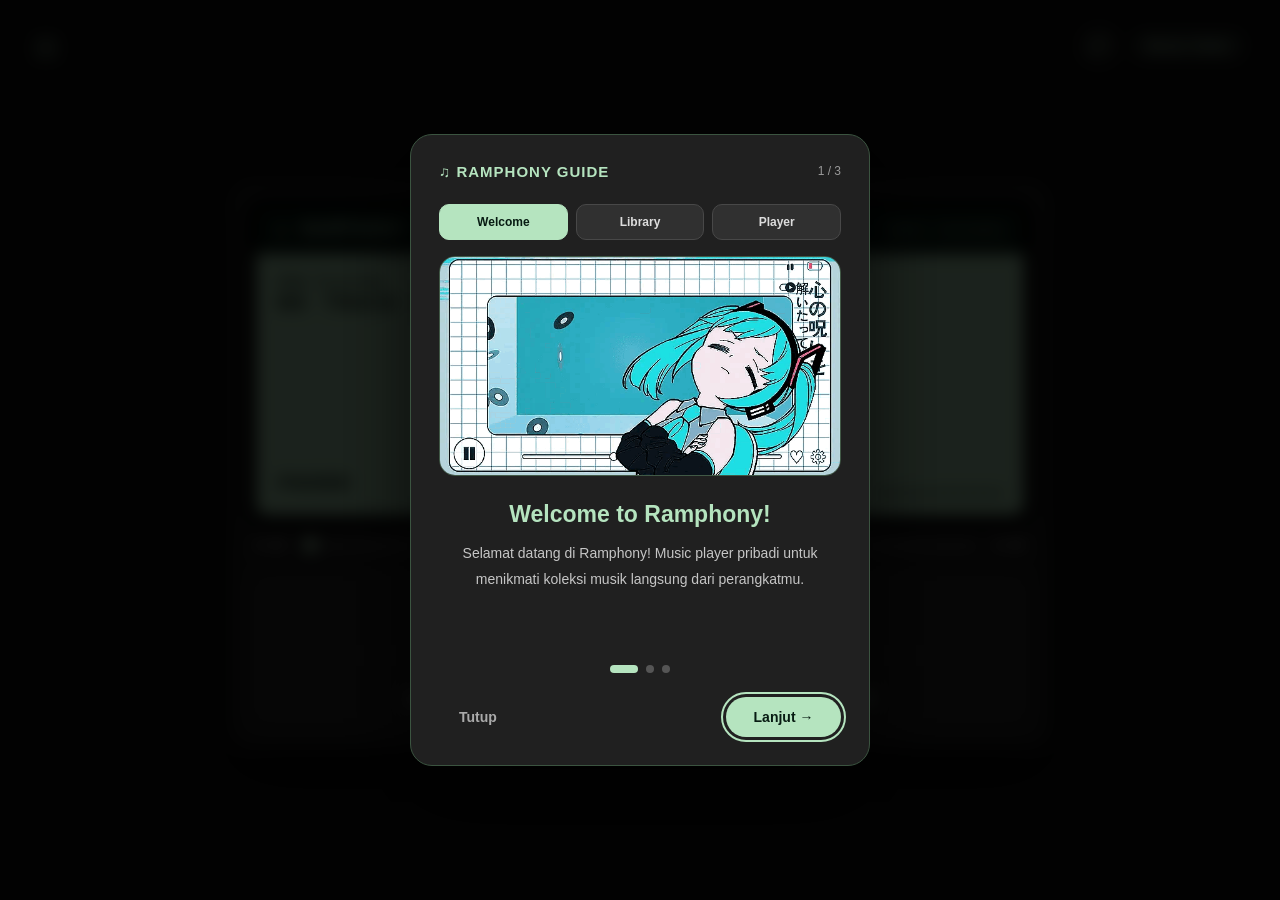
==== commit be2c913e: "mungkin final" ====
--- a/index.html
+++ b/index.html
@@ -1173,7 +1173,7 @@
     </div>
 
     <!-- MAIN PLAYER -->
-    <script src="assets/js/player.js"></script>
+    <script src="assets/js/player.js?v=2"></script>
 
     <!-- LYRICS POPUP LOGIC -->
     <script>
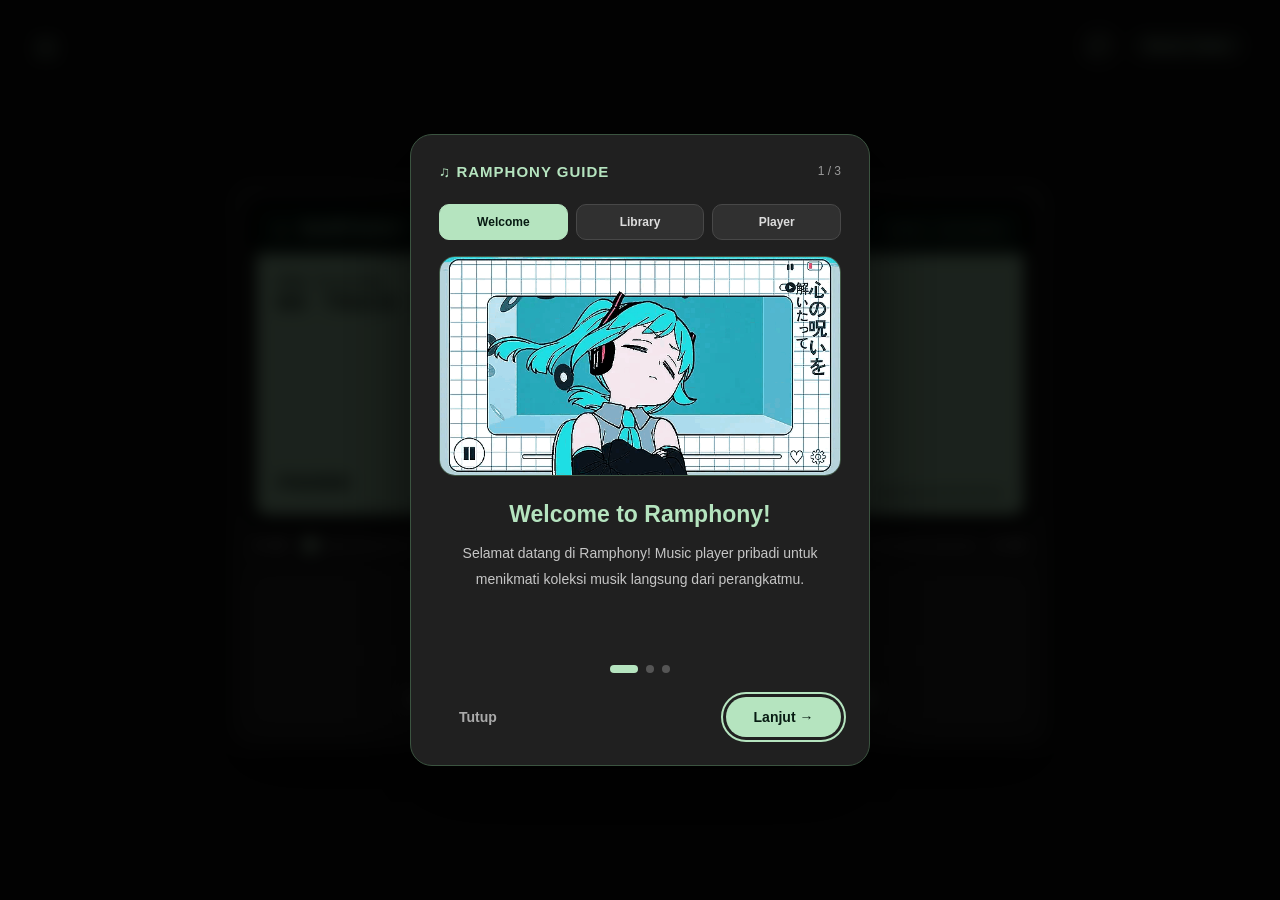
==== commit c0b037d0: "connect supabase" ====
--- a/index.html
+++ b/index.html
@@ -353,7 +353,121 @@
       }
     </style>
     <link rel="stylesheet" href="assets/css/auth.css?v=2.6" />
-    <link rel="stylesheet" href="assets/css/chat.css?v=2.6" />
+    <link rel="stylesheet" href="assets/css/chat.css?v=3.2" />
+
+    <!-- MOBILE CHAT FULLSCREEN STYLES (INLINE TO PREVENT BROWSER CACHE) -->
+    <style id="chat-mobile-responsive-styles">
+      .chat-modal-overlay,
+      .chat-modal-overlay * {
+        box-sizing: border-box !important;
+      }
+
+      @media (max-width: 900px) {
+        .chat-modal-overlay {
+          padding: 0 !important;
+          align-items: stretch !important;
+          justify-content: flex-start !important;
+          overflow: hidden !important;
+        }
+
+        .chat-phone-frame {
+          position: fixed !important;
+          inset: 0 !important;
+          width: 100% !important;
+          max-width: 100% !important;
+          height: 100% !important;
+          height: 100dvh !important;
+          max-height: 100dvh !important;
+          border-radius: 0 !important;
+          border: none !important;
+          box-shadow: none !important;
+          animation: none !important;
+          box-sizing: border-box !important;
+        }
+
+        .chat-inbox-header {
+          padding: max(14px, env(safe-area-inset-top, 0px)) 16px 12px 16px !important;
+        }
+
+        .chat-convo-header {
+          padding: max(12px, env(safe-area-inset-top, 0px)) 14px 10px 14px !important;
+          min-height: 56px !important;
+          box-sizing: border-box !important;
+        }
+
+        .chat-convo-header-left {
+          gap: 10px !important;
+          min-width: 0 !important;
+          flex: 1 !important;
+        }
+
+        .chat-back-btn {
+          width: 36px !important;
+          height: 36px !important;
+          flex-shrink: 0 !important;
+          display: flex !important;
+        }
+
+        .chat-convo-avatar {
+          width: 38px !important;
+          height: 38px !important;
+          flex-shrink: 0 !important;
+        }
+
+        .chat-convo-meta {
+          min-width: 0 !important;
+          flex: 1 !important;
+          overflow: hidden !important;
+        }
+
+        .chat-convo-meta h3 {
+          font-size: 14px !important;
+          white-space: nowrap !important;
+          overflow: hidden !important;
+          text-overflow: ellipsis !important;
+        }
+
+        .chat-convo-status {
+          font-size: 11px !important;
+        }
+
+        .chat-messages-scroll {
+          padding: 12px 14px !important;
+        }
+
+        .chat-convo-bottom {
+          padding: 8px 12px max(12px, env(safe-area-inset-bottom, 0px)) 12px !important;
+          background: #0d150f !important;
+          border-top: 1px solid rgba(181, 228, 191, 0.14) !important;
+          width: 100% !important;
+          box-sizing: border-box !important;
+        }
+
+        .chat-input-pill {
+          padding: 4px 6px 4px 14px !important;
+          gap: 8px !important;
+          width: 100% !important;
+          max-width: 100% !important;
+          min-width: 0 !important;
+          box-sizing: border-box !important;
+          overflow: hidden !important;
+        }
+
+        .chat-input-field {
+          font-size: 14px !important;
+          flex: 1 1 auto !important;
+          min-width: 0 !important;
+          width: 0 !important;
+          box-sizing: border-box !important;
+        }
+
+        .chat-send-btn {
+          width: 36px !important;
+          height: 36px !important;
+          flex-shrink: 0 !important;
+        }
+      }
+    </style>
       <!-- MUSIC SHARING DRAWER STYLES (INLINE TO AVOID CACHING) -->
     <style id="music-sharing-drawer-styles">
       .chat-music-drawer {
@@ -1173,7 +1287,7 @@
     </div>
 
     <!-- MAIN PLAYER -->
-    <script src="assets/js/player.js?v=2"></script>
+    <script src="assets/js/player.js?v=3"></script>
 
     <!-- LYRICS POPUP LOGIC -->
     <script>
@@ -1694,7 +1808,7 @@
 
     <!-- AUTH & CHAT LOGIC -->
     <script src="assets/js/auth.js?v=3.2"></script>
-    <script src="assets/js/chat.js?v=3.1"></script>
+    <script src="assets/js/chat.js?v=3.3"></script>
 
   </body>
 </html>
--- a/assets/css/chat.css
+++ b/assets/css/chat.css
@@ -1,3 +1,8 @@
+/* Universal box sizing for chat */
+.chat-modal-overlay, .chat-modal-overlay * {
+  box-sizing: border-box !important;
+}
+
 /* ========================================================
    RAMPHONY CHAT OVERLAY - DARK-MINT GLASS & CONTACT SELECTOR
    Matches Ramphony's Signature Hi-Fi Dark & Mint Green Palette
@@ -556,13 +561,15 @@
 .chat-convo-bottom {
   padding: 10px 16px 16px 16px;
   background: transparent;
+  width: 100%;
+  box-sizing: border-box;
 }
 
 .chat-input-pill {
   background: rgba(255, 255, 255, 0.05);
   border: 1px solid rgba(181, 228, 191, 0.25);
   border-radius: 999px;
-  padding: 5px 5px 5px 16px;
+  padding: 5px 6px 5px 14px;
   display: flex;
   align-items: center;
   gap: 10px;
@@ -570,6 +577,11 @@
   backdrop-filter: blur(14px);
   -webkit-backdrop-filter: blur(14px);
   transition: border-color 0.2s;
+  box-sizing: border-box;
+  width: 100%;
+  max-width: 100%;
+  min-width: 0;
+  overflow: hidden;
 }
 
 .chat-input-pill:focus-within {
@@ -577,13 +589,16 @@
 }
 
 .chat-input-field {
-  flex: 1;
+  flex: 1 1 auto;
+  min-width: 0 !important;
+  width: 0 !important;
   border: none;
   outline: none;
   background: transparent;
   color: #ffffff;
   font-size: 13.5px;
   font-family: inherit;
+  box-sizing: border-box;
 }
 
 .chat-input-field::placeholder {
@@ -651,7 +666,7 @@
 /* ========================================================
    RESPONSIVE DESIGN (MOBILE FULLSCREEN ADAPTATION)
    ======================================================== */
-@media (max-width: 640px) {
+@media (max-width: 900px) {
   .chat-modal-overlay {
     padding: 0 !important;
     align-items: stretch !important;
@@ -720,19 +735,43 @@
   }
 
   .chat-convo-bottom {
-    padding: 8px 12px max(12px, env(safe-area-inset-bottom, 0px)) 12px !important;
-    background: #0d150f !important;
-    border-top: 1px solid rgba(181, 228, 191, 0.14) !important;
-  }
+  padding: 10px 16px 16px 16px;
+  background: transparent;
+  width: 100%;
+  box-sizing: border-box;
+}
 
   .chat-input-pill {
-    padding: 4px 6px 4px 14px !important;
-    gap: 8px !important;
-  }
+  background: rgba(255, 255, 255, 0.05);
+  border: 1px solid rgba(181, 228, 191, 0.25);
+  border-radius: 999px;
+  padding: 5px 6px 5px 14px;
+  display: flex;
+  align-items: center;
+  gap: 10px;
+  box-shadow: 0 8px 24px rgba(0, 0, 0, 0.3);
+  backdrop-filter: blur(14px);
+  -webkit-backdrop-filter: blur(14px);
+  transition: border-color 0.2s;
+  box-sizing: border-box;
+  width: 100%;
+  max-width: 100%;
+  min-width: 0;
+  overflow: hidden;
+}
 
   .chat-input-field {
-    font-size: 14px !important;
-  }
+  flex: 1 1 auto;
+  min-width: 0 !important;
+  width: 0 !important;
+  border: none;
+  outline: none;
+  background: transparent;
+  color: #ffffff;
+  font-size: 13.5px;
+  font-family: inherit;
+  box-sizing: border-box;
+}
 
   .chat-send-btn {
     width: 36px !important;
@@ -1126,3 +1165,46 @@
   from { box-shadow: 0 0 6px #2ed573; }
   to { box-shadow: 0 0 16px #2ed573; }
 }
+
+/* SHARED SONG ACTION BUTTONS (PLAY + DOWNLOAD) */
+.chat-song-actions-row {
+  display: flex;
+  align-items: center;
+  gap: 8px;
+  width: 100%;
+}
+
+.chat-song-actions-row .chat-song-play-action-btn {
+  flex: 1;
+}
+
+.chat-song-dl-btn {
+  padding: 8px 12px;
+  border-radius: 10px;
+  background: rgba(255, 255, 255, 0.08);
+  border: 1px solid rgba(181, 228, 191, 0.3);
+  color: #b5e4bf;
+  font-size: 11.5px;
+  font-weight: 600;
+  display: inline-flex;
+  align-items: center;
+  justify-content: center;
+  gap: 5px;
+  text-decoration: none;
+  cursor: pointer;
+  transition: all 0.2s ease;
+  white-space: nowrap;
+  font-family: inherit;
+  flex-shrink: 0;
+}
+
+.chat-song-dl-btn:hover {
+  background: rgba(181, 228, 191, 0.2);
+  border-color: #b5e4bf;
+  color: #ffffff;
+  transform: translateY(-1px);
+}
+
+.chat-song-dl-btn:active {
+  transform: translateY(1px);
+}
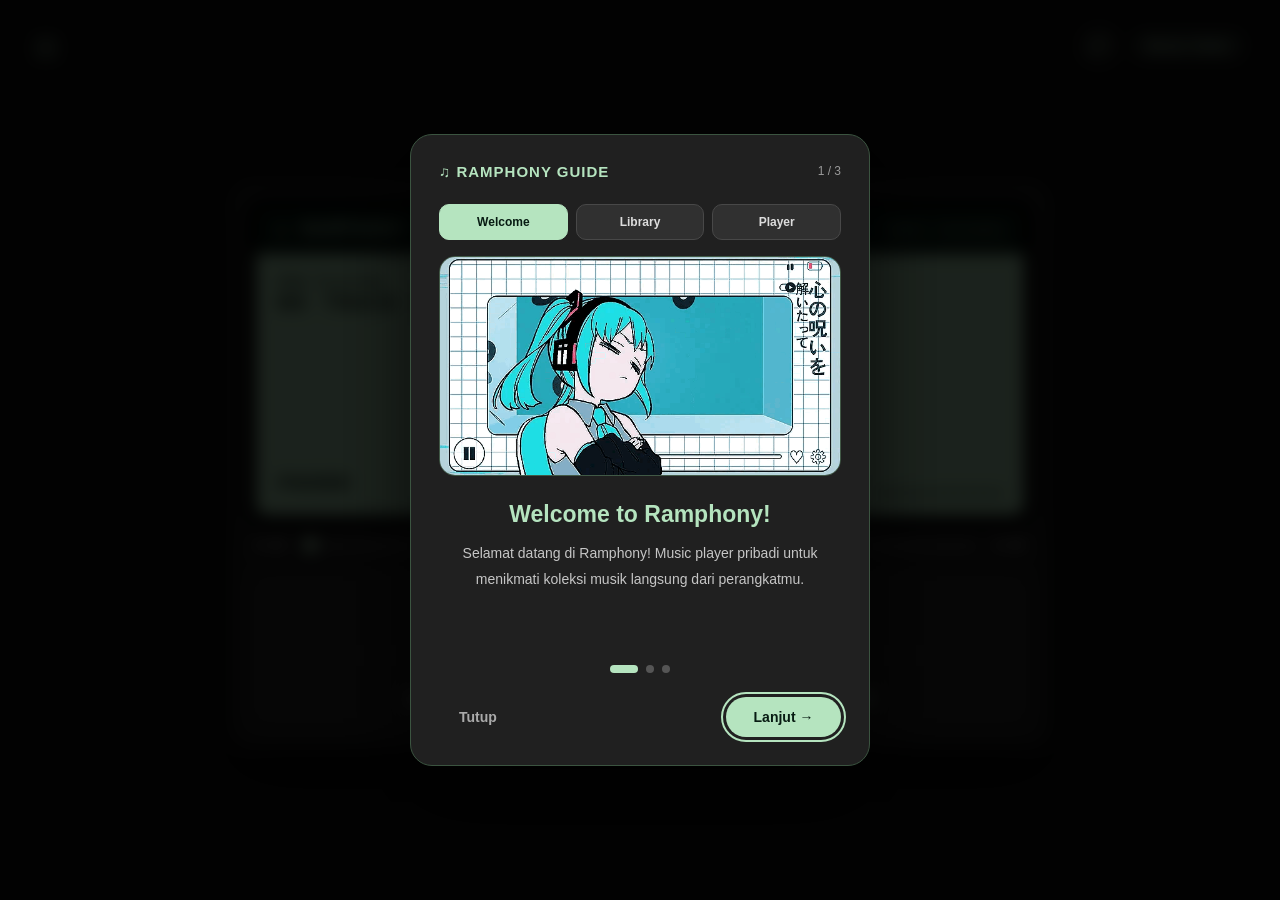
==== commit 94029632: "update kecil" ====
--- a/index.html
+++ b/index.html
@@ -1287,7 +1287,7 @@
     </div>
 
     <!-- MAIN PLAYER -->
-    <script src="assets/js/player.js?v=3"></script>
+    <script src="assets/js/player.js?v=3.1"></script>
 
     <!-- LYRICS POPUP LOGIC -->
     <script>
@@ -1808,7 +1808,7 @@
 
     <!-- AUTH & CHAT LOGIC -->
     <script src="assets/js/auth.js?v=3.2"></script>
-    <script src="assets/js/chat.js?v=3.3"></script>
+    <script src="assets/js/chat.js?v=3.4"></script>
 
   </body>
 </html>
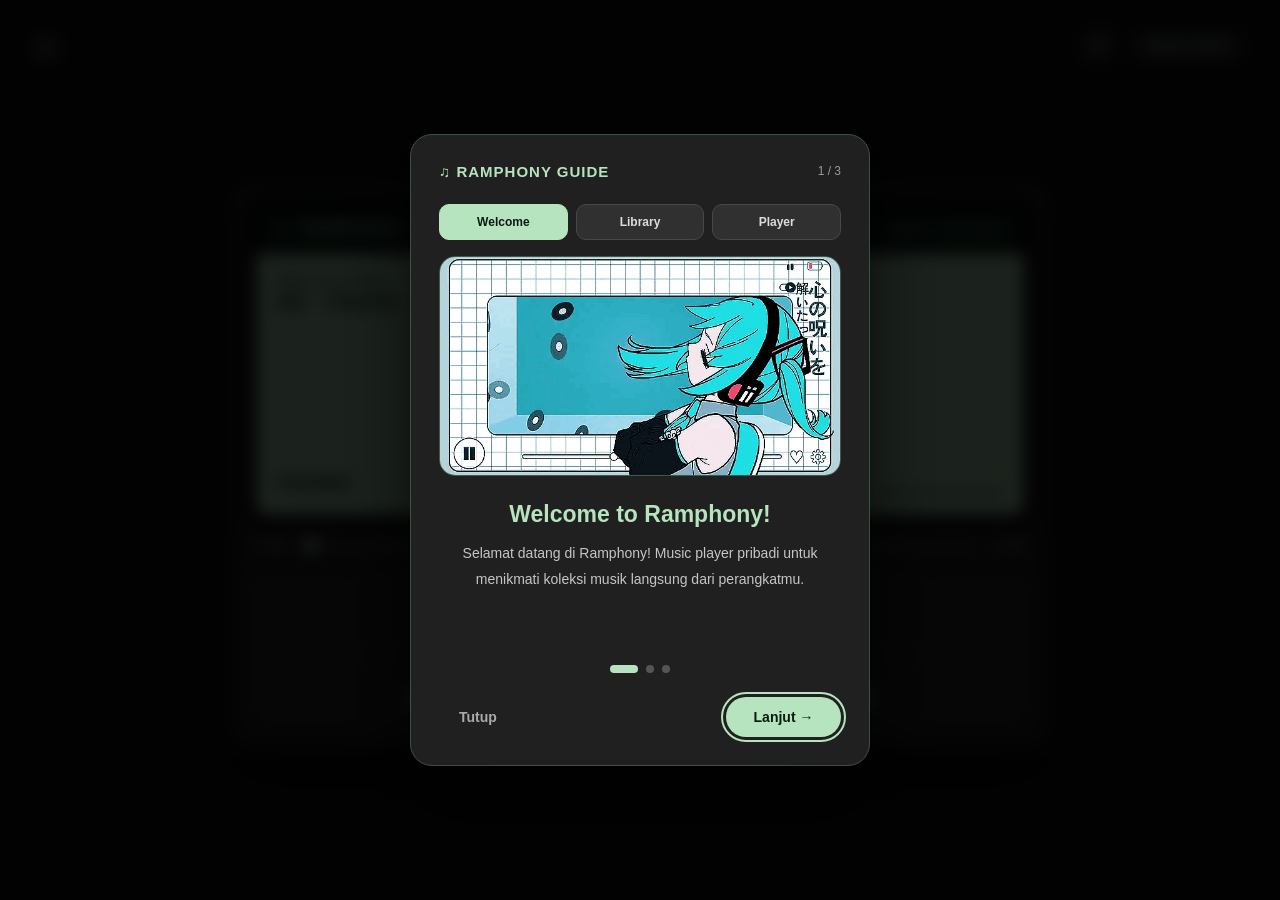
==== commit 856548a3: "tukar lagu" ====
--- a/index.html
+++ b/index.html
@@ -1808,7 +1808,7 @@
 
     <!-- AUTH & CHAT LOGIC -->
     <script src="assets/js/auth.js?v=3.2"></script>
-    <script src="assets/js/chat.js?v=3.4"></script>
+    <script src="assets/js/chat.js?v=3.5"></script>
 
   </body>
 </html>
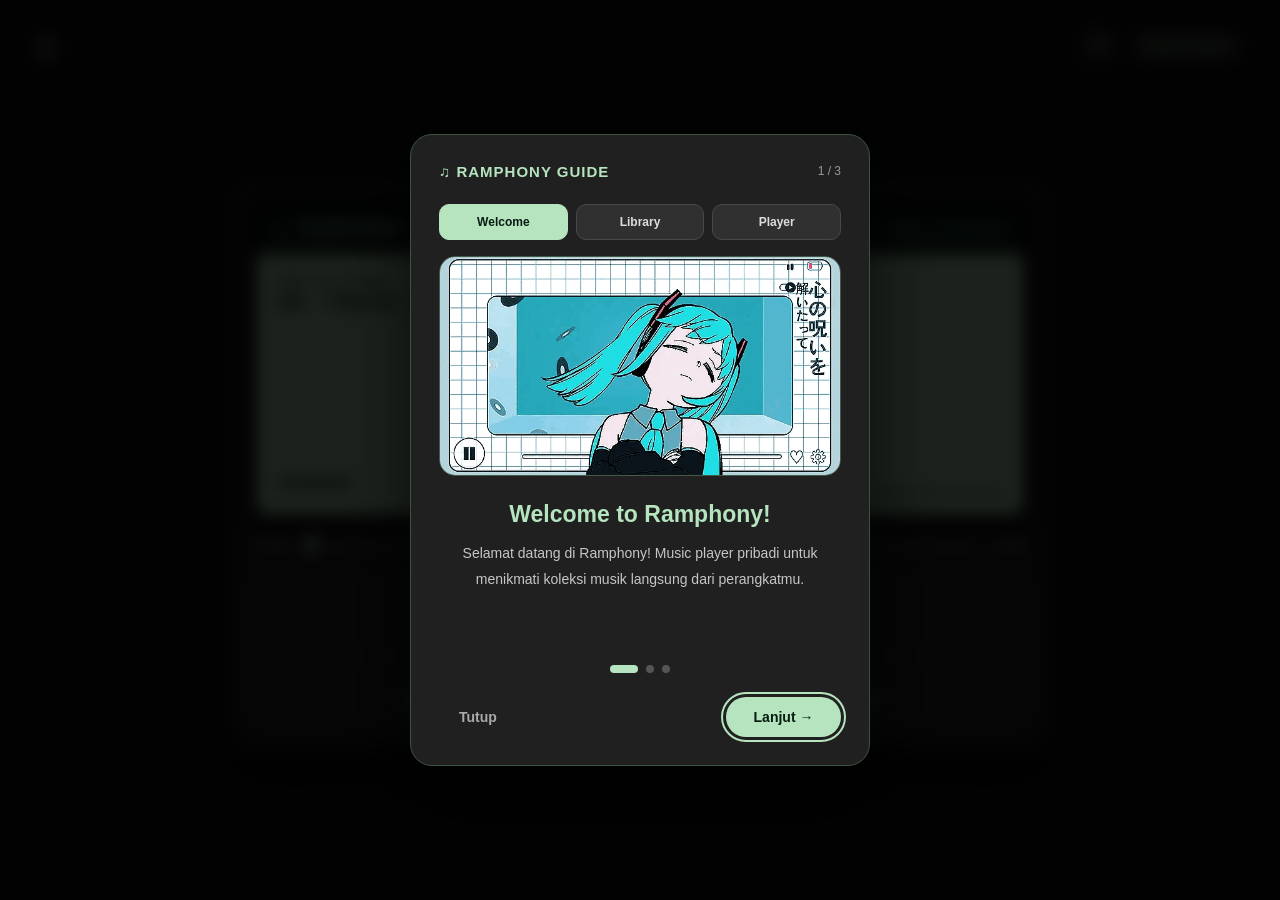
==== commit 6757159b: "bismillah fix" ====
--- a/index.html
+++ b/index.html
@@ -1287,7 +1287,7 @@
     </div>
 
     <!-- MAIN PLAYER -->
-    <script src="assets/js/player.js?v=3.1"></script>
+    <script src="assets/js/player.js?v=3.2"></script>
 
     <!-- LYRICS POPUP LOGIC -->
     <script>
@@ -1808,7 +1808,7 @@
 
     <!-- AUTH & CHAT LOGIC -->
     <script src="assets/js/auth.js?v=3.2"></script>
-    <script src="assets/js/chat.js?v=3.5"></script>
+    <script src="assets/js/chat.js?v=3.7"></script>
 
   </body>
 </html>
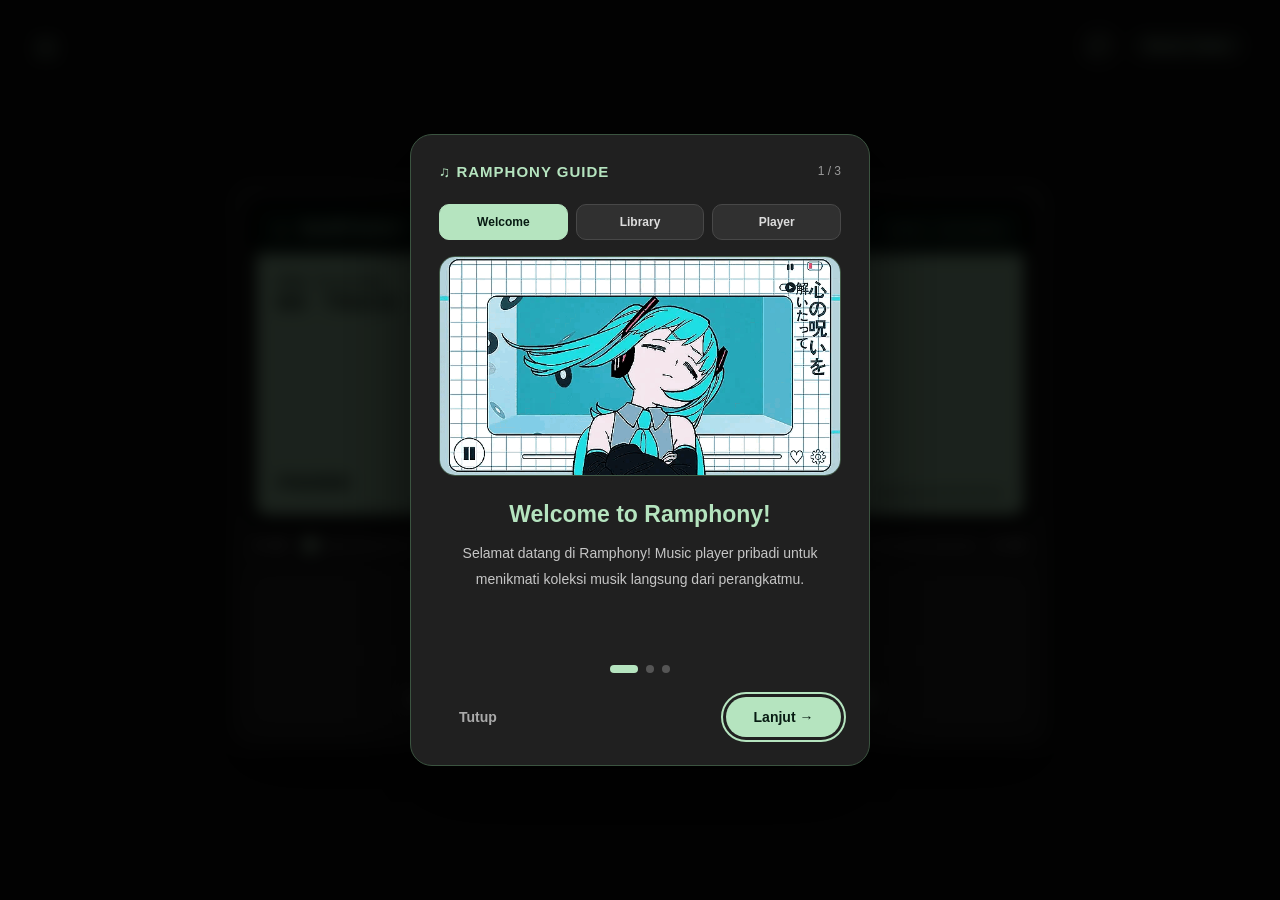
==== commit 8b898334: "feat: user profile preview card, realtime profile sync across chat, and inline voice note audio play" ====
--- a/index.html
+++ b/index.html
@@ -353,7 +353,7 @@
       }
     </style>
     <link rel="stylesheet" href="assets/css/auth.css?v=2.6" />
-    <link rel="stylesheet" href="assets/css/chat.css?v=3.2" />
+    <link rel="stylesheet" href="assets/css/chat.css?v=3.5" />
 
     <!-- MOBILE CHAT FULLSCREEN STYLES (INLINE TO PREVENT BROWSER CACHE) -->
     <style id="chat-mobile-responsive-styles">
@@ -1798,6 +1798,38 @@
           </div>
         </div>
 
+        <!-- USER PROFILE PREVIEW CARD -->
+        <div id="chat-user-profile-sheet" class="chat-profile-sheet" hidden>
+          <div class="cps-card">
+            <button type="button" id="cps-close-btn" class="cps-close-btn" title="Tutup Profil">✕</button>
+            <div class="cps-avatar-wrap">
+              <div id="cps-avatar" class="cps-avatar">?</div>
+              <span id="cps-online-dot" class="cps-online-dot"></span>
+            </div>
+            <h2 id="cps-name" class="cps-name">-</h2>
+            <span id="cps-username" class="cps-username">@-</span>
+            <div id="cps-status-pill" class="cps-status-pill online">User Online</div>
+
+            <div class="cps-info-list">
+              <div class="cps-info-row" id="cps-bio-row">
+                <span class="cps-label">Bio</span>
+                <p id="cps-bio" class="cps-value">Tidak ada bio.</p>
+              </div>
+              <div class="cps-info-row" id="cps-artist-row">
+                <span class="cps-label">Artis Favorit</span>
+                <p id="cps-artist" class="cps-value">-</p>
+              </div>
+              <div class="cps-info-row" id="cps-email-row">
+                <span class="cps-label">Email</span>
+                <p id="cps-email" class="cps-value">-</p>
+              </div>
+            </div>
+
+            <div class="cps-actions">
+              <button type="button" id="cps-chat-btn" class="cps-chat-btn">💬 Kirim Pesan</button>
+            </div>
+          </div>
+        </div>
       </div>
     </div>
 
@@ -1808,7 +1840,7 @@
 
     <!-- AUTH & CHAT LOGIC -->
     <script src="assets/js/auth.js?v=3.2"></script>
-    <script src="assets/js/chat.js?v=3.7"></script>
+    <script src="assets/js/chat.js?v=4.1"></script>
 
   </body>
 </html>
--- a/assets/css/chat.css
+++ b/assets/css/chat.css
@@ -1208,3 +1208,345 @@
 .chat-song-dl-btn:active {
   transform: translateY(1px);
 }
+
+/* ========================================================
+   VOICE NOTE STYLE AUDIO PLAYER IN CHAT BUBBLE
+   ======================================================== */
+.chat-vn-player {
+  display: flex;
+  align-items: center;
+  gap: 12px;
+  background: rgba(0, 0, 0, 0.45);
+  border: 1px solid rgba(181, 228, 191, 0.22);
+  border-radius: 16px;
+  padding: 10px 14px;
+  margin: 8px 0 6px 0;
+  width: 100%;
+  box-sizing: border-box;
+}
+
+.chat-vn-toggle-btn {
+  width: 38px;
+  height: 38px;
+  border-radius: 50%;
+  background: var(--green, #b5e4bf);
+  color: #071b12;
+  border: none;
+  display: flex;
+  align-items: center;
+  justify-content: center;
+  cursor: pointer;
+  flex-shrink: 0;
+  transition: all 0.2s cubic-bezier(0.16, 1, 0.3, 1);
+  box-shadow: 0 4px 12px rgba(181, 228, 191, 0.35);
+  padding: 0;
+}
+
+.chat-vn-toggle-btn:hover {
+  background: #cbf5d4;
+  transform: scale(1.08);
+  box-shadow: 0 6px 16px rgba(181, 228, 191, 0.5);
+}
+
+.chat-vn-toggle-btn:active {
+  transform: scale(0.94);
+}
+
+.chat-vn-toggle-btn.playing {
+  background: #2ed573;
+  color: #ffffff;
+  animation: vnPulseGlow 1.2s infinite alternate;
+}
+
+@keyframes vnPulseGlow {
+  from { box-shadow: 0 0 6px #2ed573; }
+  to { box-shadow: 0 0 16px #2ed573, 0 0 24px rgba(46, 213, 115, 0.4); }
+}
+
+.chat-vn-track-wrap {
+  flex: 1;
+  display: flex;
+  flex-direction: column;
+  gap: 6px;
+  min-width: 0;
+}
+
+.chat-vn-slider-wrap {
+  position: relative;
+  width: 100%;
+  display: flex;
+  align-items: center;
+}
+
+.chat-vn-slider {
+  width: 100%;
+  height: 6px;
+  accent-color: #b5e4bf;
+  cursor: pointer;
+  background: rgba(255, 255, 255, 0.15);
+  border-radius: 6px;
+  margin: 0;
+  outline: none;
+}
+
+.chat-vn-slider::-webkit-slider-thumb {
+  width: 14px;
+  height: 14px;
+  border-radius: 50%;
+  background: #b5e4bf;
+  cursor: pointer;
+  box-shadow: 0 0 8px rgba(181, 228, 191, 0.6);
+}
+
+.chat-vn-time-row {
+  display: flex;
+  justify-content: space-between;
+  font-size: 11px;
+  color: #8fa899;
+  font-family: "Courier New", monospace;
+  font-weight: 700;
+  letter-spacing: 0.3px;
+}
+
+.chat-song-main-player-btn {
+  flex: 1;
+  padding: 8px 12px;
+  border-radius: 10px;
+  background: rgba(255, 255, 255, 0.06);
+  border: 1px solid rgba(181, 228, 191, 0.25);
+  color: #b5e4bf;
+  font-size: 11.5px;
+  font-weight: 700;
+  display: inline-flex;
+  align-items: center;
+  justify-content: center;
+  gap: 6px;
+  cursor: pointer;
+  transition: all 0.2s ease;
+  font-family: inherit;
+  white-space: nowrap;
+}
+
+.chat-song-main-player-btn:hover {
+  background: rgba(181, 228, 191, 0.16);
+  border-color: #b5e4bf;
+  color: #ffffff;
+  transform: translateY(-1px);
+}
+
+.chat-song-main-player-btn:active {
+  transform: translateY(1px);
+}
+
+/* ========================================================
+   USER PROFILE SHEET (DARK-MINT GLASS PREVIEW)
+   ======================================================== */
+.chat-profile-sheet {
+  position: absolute;
+  inset: 0;
+  z-index: 100;
+  background: rgba(8, 15, 11, 0.9);
+  backdrop-filter: blur(18px);
+  -webkit-backdrop-filter: blur(18px);
+  display: flex;
+  align-items: center;
+  justify-content: center;
+  padding: 16px;
+  box-sizing: border-box;
+  animation: cpsFadeIn 0.25s cubic-bezier(0.16, 1, 0.3, 1);
+}
+
+.chat-profile-sheet[hidden] {
+  display: none !important;
+}
+
+@keyframes cpsFadeIn {
+  from { opacity: 0; transform: scale(0.96); }
+  to { opacity: 1; transform: scale(1); }
+}
+
+.cps-card {
+  position: relative;
+  width: 100%;
+  max-width: 330px;
+  background: linear-gradient(180deg, #152219 0%, #0d1510 100%);
+  border: 1px solid rgba(181, 228, 191, 0.32);
+  border-radius: 26px;
+  padding: 28px 20px 22px 20px;
+  text-align: center;
+  box-shadow: 0 20px 50px rgba(0, 0, 0, 0.75), 0 0 35px rgba(181, 228, 191, 0.12);
+  box-sizing: border-box;
+}
+
+.cps-close-btn {
+  position: absolute;
+  top: 14px;
+  right: 14px;
+  width: 32px;
+  height: 32px;
+  border-radius: 50%;
+  background: rgba(255, 255, 255, 0.08);
+  border: 1px solid rgba(255, 255, 255, 0.15);
+  color: #fff;
+  cursor: pointer;
+  display: flex;
+  align-items: center;
+  justify-content: center;
+  font-size: 14px;
+  transition: all 0.2s ease;
+}
+
+.cps-close-btn:hover {
+  background: rgba(235, 87, 87, 0.35);
+  color: #ff8585;
+  border-color: rgba(235, 87, 87, 0.5);
+  transform: rotate(90deg);
+}
+
+.cps-avatar-wrap {
+  position: relative;
+  width: 82px;
+  height: 82px;
+  margin: 0 auto 12px auto;
+}
+
+.cps-avatar {
+  width: 100%;
+  height: 100%;
+  border-radius: 50%;
+  background: linear-gradient(135deg, #27402f 0%, #152219 100%);
+  border: 2px solid var(--green, #b5e4bf);
+  box-shadow: 0 0 22px rgba(181, 228, 191, 0.3);
+  display: flex;
+  align-items: center;
+  justify-content: center;
+  font-size: 32px;
+  font-weight: 800;
+  color: var(--green, #b5e4bf);
+  overflow: hidden;
+}
+
+.cps-avatar img {
+  width: 100%;
+  height: 100%;
+  object-fit: cover;
+}
+
+.cps-online-dot {
+  position: absolute;
+  bottom: 2px;
+  right: 4px;
+  width: 14px;
+  height: 14px;
+  border-radius: 50%;
+  background: #2ed573;
+  border: 2px solid #0f1812;
+  box-shadow: 0 0 8px #2ed573;
+}
+
+.cps-name {
+  margin: 0 0 4px 0;
+  font-size: 18px;
+  font-weight: 700;
+  color: #ffffff;
+  line-height: 1.2;
+}
+
+.cps-username {
+  font-size: 13px;
+  color: #8fa899;
+  display: block;
+  margin-bottom: 10px;
+}
+
+.cps-status-pill {
+  display: inline-block;
+  padding: 3px 12px;
+  border-radius: 999px;
+  font-size: 11px;
+  font-weight: 700;
+  letter-spacing: 0.3px;
+  margin-bottom: 16px;
+}
+
+.cps-status-pill.online {
+  background: rgba(46, 213, 115, 0.16);
+  color: #2ed573;
+  border: 1px solid rgba(46, 213, 115, 0.35);
+}
+
+.cps-status-pill.offline {
+  background: rgba(149, 165, 166, 0.16);
+  color: #bdc3c7;
+  border: 1px solid rgba(149, 165, 166, 0.35);
+}
+
+.cps-info-list {
+  background: rgba(0, 0, 0, 0.3);
+  border: 1px solid rgba(181, 228, 191, 0.16);
+  border-radius: 14px;
+  padding: 10px 14px;
+  text-align: left;
+  margin-bottom: 18px;
+  display: flex;
+  flex-direction: column;
+  gap: 8px;
+}
+
+.cps-info-row {
+  display: flex;
+  flex-direction: column;
+  gap: 2px;
+}
+
+.cps-label {
+  font-size: 10px;
+  font-weight: 700;
+  color: #b5e4bf;
+  text-transform: uppercase;
+  letter-spacing: 0.5px;
+}
+
+.cps-value {
+  margin: 0;
+  font-size: 12.5px;
+  color: #d8e5dd;
+  line-height: 1.4;
+  word-break: break-word;
+}
+
+.cps-actions {
+  display: flex;
+  gap: 10px;
+}
+
+.cps-chat-btn {
+  flex: 1;
+  padding: 11px 16px;
+  border-radius: 14px;
+  background: var(--green, #b5e4bf);
+  color: #071b12;
+  border: none;
+  font-size: 13.5px;
+  font-weight: 700;
+  cursor: pointer;
+  transition: all 0.2s ease;
+  font-family: inherit;
+  box-shadow: 0 4px 14px rgba(181, 228, 191, 0.35);
+}
+
+.cps-chat-btn:hover {
+  background: #cbf5d4;
+  transform: translateY(-1px);
+}
+
+.chat-item-avatar-img {
+  width: 100%;
+  height: 100%;
+  border-radius: 50%;
+  object-fit: cover;
+}
+
+.chat-convo-header-left {
+  cursor: pointer;
+}
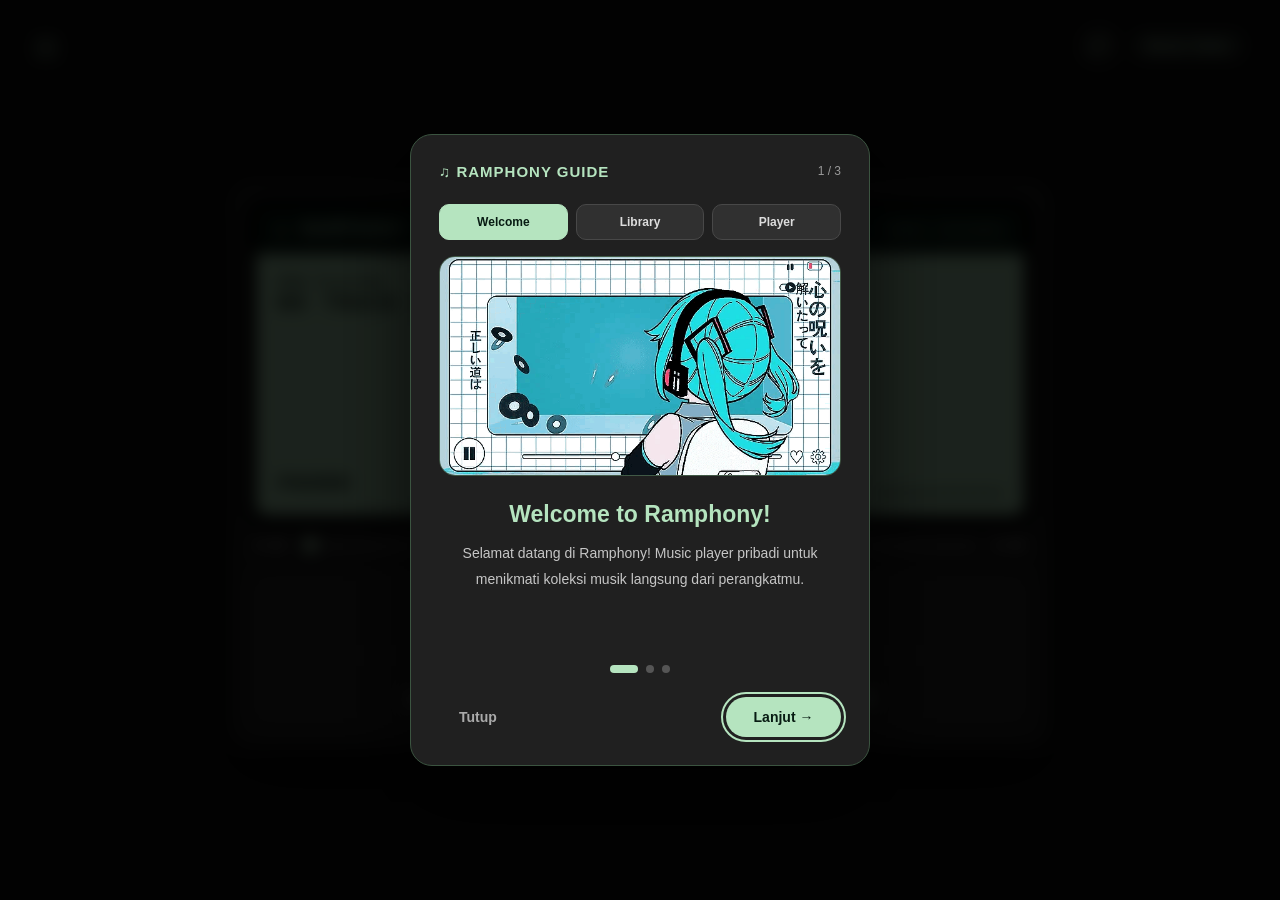
==== commit 62e51c20: "fitur lihat profil publik, hapus akun/kontak, dan perbaikan tombol refresh chat" ====
--- a/index.html
+++ b/index.html
@@ -353,7 +353,7 @@
       }
     </style>
     <link rel="stylesheet" href="assets/css/auth.css?v=2.6" />
-    <link rel="stylesheet" href="assets/css/chat.css?v=3.5" />
+    <link rel="stylesheet" href="assets/css/chat.css?v=4.0" />
 
     <!-- MOBILE CHAT FULLSCREEN STYLES (INLINE TO PREVENT BROWSER CACHE) -->
     <style id="chat-mobile-responsive-styles">
@@ -1414,15 +1414,15 @@
           }
         }
 
-        function openProfile() {
+        function openProfile(targetUser) {
           closeMasterMenu();
-          if (!profileLoaded || !profileFrame.src || profileFrame.src.endsWith("about:blank")) {
-            profileFrame.src = "pages/profile.html";
-            profileLoaded = true;
-          }
+          const targetSrc = targetUser ? `pages/profile.html?user=${encodeURIComponent(targetUser)}` : "pages/profile.html";
+          profileFrame.src = targetSrc;
+          profileLoaded = true;
           openOverlay(profileOverlay);
           updateNavActive("profile");
         }
+        window.openUserProfile = openProfile;
 
         function openPlaylist() {
           closeMasterMenu();
@@ -1496,6 +1496,17 @@
             closeOverlay(profileOverlay);
           }
 
+          if (data.type === "RAMPHONY_OPEN_USER_PROFILE" && data.username) {
+            openProfile(data.username);
+          }
+
+          if (data.type === "RAMPHONY_OPEN_CONVO" && data.username) {
+            closeOverlay(profileOverlay);
+            if (typeof window.openChatWithUser === "function") {
+              window.openChatWithUser(data.username);
+            }
+          }
+
           if (data.type === "RAMPHONY_TRIGGER_LOGOUT") {
             closeOverlay(profileOverlay);
             if (window.RamphonyAuth && typeof window.RamphonyAuth.logout === "function") {
@@ -1684,8 +1695,17 @@
               <h2 id="chat-inbox-my-name" class="chat-user-headline">User</h2>
             </div>
             <div class="chat-inbox-actions">
-              <button id="chat-inbox-refresh" class="chat-round-btn" type="button" title="Segarkan Kontak">🔄</button>
-              <button id="chat-inbox-close" class="chat-round-btn" type="button" title="Tutup Chat">✕</button>
+              <button id="chat-inbox-refresh" class="chat-round-btn chat-refresh-btn" type="button" title="Segarkan Kontak & Profil">
+                <svg width="15" height="15" viewBox="0 0 24 24" fill="none" stroke="currentColor" stroke-width="2.2" stroke-linecap="round" stroke-linejoin="round">
+                  <path d="M21.5 2v6h-6M21.34 15.57a10 10 0 1 1-.57-8.38l5.67-5.67"/>
+                </svg>
+              </button>
+              <button id="chat-inbox-close" class="chat-round-btn chat-close-btn" type="button" title="Tutup Chat">
+                <svg width="13" height="13" viewBox="0 0 24 24" fill="none" stroke="currentColor" stroke-width="2.4" stroke-linecap="round" stroke-linejoin="round">
+                  <line x1="18" y1="6" x2="6" y2="18"></line>
+                  <line x1="6" y1="6" x2="18" y2="18"></line>
+                </svg>
+              </button>
             </div>
           </header>
 
@@ -1729,7 +1749,12 @@
                 <span id="chat-convo-status" class="chat-convo-status">Online</span>
               </div>
             </div>
-            <button id="chat-convo-close" class="chat-round-btn" type="button" title="Tutup Chat">✕</button>
+            <button id="chat-convo-close" class="chat-round-btn chat-close-btn" type="button" title="Tutup Chat">
+              <svg width="13" height="13" viewBox="0 0 24 24" fill="none" stroke="currentColor" stroke-width="2.4" stroke-linecap="round" stroke-linejoin="round">
+                <line x1="18" y1="6" x2="6" y2="18"></line>
+                <line x1="6" y1="6" x2="18" y2="18"></line>
+              </svg>
+            </button>
           </header>
 
           <!-- MESSAGES LIST -->
@@ -1827,6 +1852,8 @@
 
             <div class="cps-actions">
               <button type="button" id="cps-chat-btn" class="cps-chat-btn">💬 Kirim Pesan</button>
+              <button type="button" id="cps-full-profile-btn" class="cps-full-profile-btn" title="Buka Halaman Profil Lengkap">🔍 Profil Lengkap</button>
+              <button type="button" id="cps-delete-btn" class="cps-delete-btn" title="Hapus akun tester ini dari kontak & database">🗑️ Hapus Kontak</button>
             </div>
           </div>
         </div>
@@ -1839,8 +1866,8 @@
     <script src="https://www.gstatic.com/firebasejs/9.23.0/firebase-firestore-compat.js"></script>
 
     <!-- AUTH & CHAT LOGIC -->
-    <script src="assets/js/auth.js?v=3.2"></script>
-    <script src="assets/js/chat.js?v=4.1"></script>
+    <script src="assets/js/auth.js?v=3.5"></script>
+    <script src="assets/js/chat.js?v=4.7"></script>
 
   </body>
 </html>
--- a/assets/css/chat.css
+++ b/assets/css/chat.css
@@ -151,26 +151,58 @@
   letter-spacing: -0.3px;
 }
 
+.chat-inbox-actions {
+  display: flex;
+  align-items: center;
+  gap: 10px;
+}
+
 .chat-round-btn {
   width: 36px;
   height: 36px;
   border-radius: 50%;
-  background: rgba(255, 255, 255, 0.05);
-  border: 1px solid rgba(181, 228, 191, 0.2);
+  background: rgba(255, 255, 255, 0.06);
+  border: 1px solid rgba(181, 228, 191, 0.22);
   color: #8fa899;
-  display: flex;
-  align-items: center;
-  justify-content: center;
-  font-size: 14px;
-  cursor: pointer;
-  transition: all 0.2s ease;
+  display: inline-flex;
+  align-items: center;
+  justify-content: center;
+  cursor: pointer;
+  transition: all 0.25s cubic-bezier(0.16, 1, 0.3, 1);
+  padding: 0;
+  box-sizing: border-box;
 }
 
 .chat-round-btn:hover {
-  background: rgba(181, 228, 191, 0.15);
+  background: rgba(181, 228, 191, 0.18);
   color: var(--green, #b5e4bf);
   border-color: var(--green, #b5e4bf);
-  transform: scale(1.05);
+  transform: scale(1.08);
+  box-shadow: 0 0 12px rgba(181, 228, 191, 0.25);
+}
+
+.chat-round-btn:active {
+  transform: scale(0.92);
+}
+
+.chat-refresh-btn svg {
+  transition: transform 0.4s cubic-bezier(0.16, 1, 0.3, 1);
+}
+
+.chat-refresh-btn.spinning svg {
+  animation: chatRefreshSpin 0.7s cubic-bezier(0.2, 0.8, 0.2, 1);
+}
+
+@keyframes chatRefreshSpin {
+  0% { transform: rotate(0deg); }
+  100% { transform: rotate(360deg); }
+}
+
+.chat-close-btn:hover {
+  background: rgba(235, 87, 87, 0.25) !important;
+  color: #ff8585 !important;
+  border-color: rgba(235, 87, 87, 0.5) !important;
+  box-shadow: 0 0 12px rgba(235, 87, 87, 0.3) !important;
 }
 
 /* CATEGORY / FILTER TABS */
@@ -286,6 +318,7 @@
 }
 
 .chat-item-avatar {
+  overflow: hidden;
   width: 44px;
   height: 44px;
   border-radius: 50%;
@@ -414,6 +447,7 @@
 }
 
 .chat-convo-avatar {
+  overflow: hidden;
   width: 40px;
   height: 40px;
   border-radius: 50%;
@@ -1550,3 +1584,67 @@
 .chat-convo-header-left {
   cursor: pointer;
 }
+
+.cps-delete-btn {
+  padding: 11px 14px;
+  border-radius: 14px;
+  background: rgba(235, 87, 87, 0.16);
+  color: #ff8585;
+  border: 1px solid rgba(235, 87, 87, 0.35);
+  font-size: 13px;
+  font-weight: 700;
+  cursor: pointer;
+  transition: all 0.2s ease;
+  font-family: inherit;
+  display: inline-flex;
+  align-items: center;
+  justify-content: center;
+  gap: 5px;
+  white-space: nowrap;
+}
+
+.cps-delete-btn:hover {
+  background: rgba(235, 87, 87, 0.32);
+  color: #ffffff;
+  border-color: #ff8585;
+  transform: translateY(-1px);
+}
+
+.cps-actions {
+  display: flex;
+  flex-wrap: wrap;
+  gap: 8px;
+}
+
+.cps-actions button {
+  flex: 1 1 calc(50% - 4px);
+}
+
+#cps-chat-btn {
+  flex: 1 1 100%;
+}
+
+.cps-full-profile-btn {
+  padding: 11px 14px;
+  border-radius: 14px;
+  background: rgba(181, 228, 191, 0.12);
+  color: var(--green, #b5e4bf);
+  border: 1px solid rgba(181, 228, 191, 0.28);
+  font-size: 13px;
+  font-weight: 700;
+  cursor: pointer;
+  transition: all 0.2s ease;
+  font-family: inherit;
+  display: inline-flex;
+  align-items: center;
+  justify-content: center;
+  gap: 5px;
+  white-space: nowrap;
+}
+
+.cps-full-profile-btn:hover {
+  background: rgba(181, 228, 191, 0.25);
+  color: #ffffff;
+  border-color: var(--green, #b5e4bf);
+  transform: translateY(-1px);
+}
